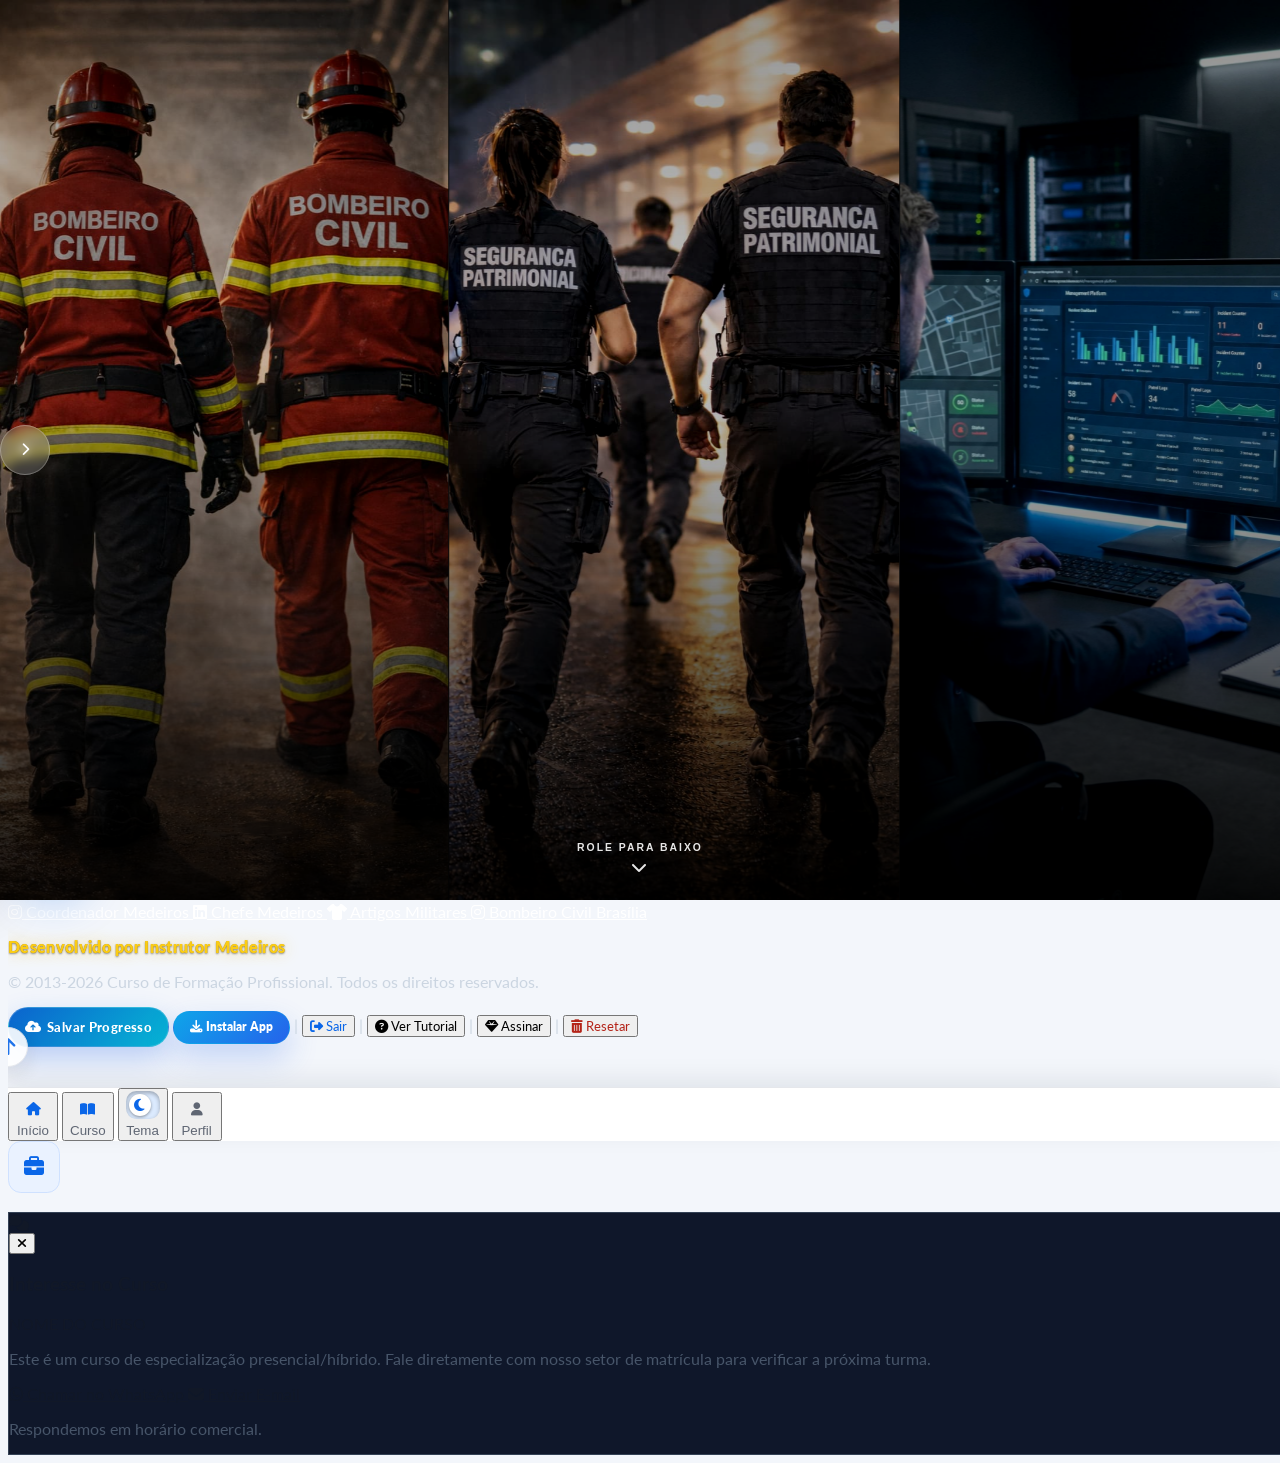
==== index.html @ 1674d727 "Melhorar erro de senha incorreta" ====
<!DOCTYPE html>
<html lang="pt-BR" class="">
<head>
    <meta charset="UTF-8">
    <meta name="viewport" content="width=device-width, initial-scale=1.0, viewport-fit=cover">
    <title>Curso de Formação | Bombeiro Civil e Brigadista</title>
    
    <link rel="manifest" href="./manifest.json">
    <meta name="theme-color" content="#0b1220">
    <meta name="apple-mobile-web-app-capable" content="yes">
    <meta name="apple-mobile-web-app-status-bar-style" content="black">
    
    <link rel="apple-touch-icon" href="https://raw.githubusercontent.com/instrutormedeiros/ProjetoBravoCharlie/refs/heads/main/assets/img/LOGO_QUADRADA.png">
    <link rel="shortcut icon" href="https://raw.githubusercontent.com/instrutormedeiros/ProjetoBravoCharlie/refs/heads/main/assets/img/LOGO_QUADRADA.png" type="image/png">
    
    <script src="https://cdn.tailwindcss.com"></script>
    <script>
      tailwind.config = { 
        darkMode: 'class',
        theme: {
            extend: {
                colors: {
                    darkCard: '#111827', 
                    brandOrange: '#ea580c', 
                    darkInput: '#1f2937'
                }
            }
        }
      }
    </script>

    <link rel="stylesheet" href="style.css?v=221">
    
    <script src="https://cdn.jsdelivr.net/npm/canvas-confetti@1.9.3/dist/confetti.browser.min.js"></script>
    <link rel="stylesheet" href="https://cdnjs.cloudflare.com/ajax/libs/font-awesome/6.4.0/css/all.min.css">
    <link href="https://fonts.googleapis.com/css2?family=Black+Ops+One&family=Lora:wght@600;700&family=Lato:wght@400;700&family=Comic+Neue:wght@400;700&display=swap" rel="stylesheet">

    <script src="https://www.gstatic.com/firebasejs/8.10.1/firebase-app.js"></script>
<script src="https://www.gstatic.com/firebasejs/8.10.1/firebase-auth.js"></script>
<script src="https://www.gstatic.com/firebasejs/8.10.1/firebase-firestore.js"></script>
<script src="https://www.gstatic.com/firebasejs/8.10.1/firebase-storage.js"></script>
    <link rel="stylesheet" href="https://cdn.jsdelivr.net/npm/driver.js@1.0.1/dist/driver.css"/>
    <script src="https://cdn.jsdelivr.net/npm/driver.js@1.0.1/dist/driver.js.iife.js"></script>
</head>
    
<body class="antialiased">

<div id="intro-carousel-wrapper">
    
    <div class="intro-vignette"></div>

    <div class="intro-scroll-indicator">
        <span>Role para baixo</span>
        <i class="fas fa-chevron-down"></i>
    </div>

    <button id="intro-btn-prev" class="intro-nav-arrow left-6 md:left-10 intro-arrow-left-anim">
        <i class="fas fa-chevron-left text-xl"></i>
    </button>
    <button id="intro-btn-next" class="intro-nav-arrow right-6 md:right-10 intro-arrow-right-anim">
        <i class="fas fa-chevron-right text-xl"></i>
    </button>

    <div class="h-full w-full">
        <div id="intro-carousel-track">
            
            <div class="intro-epic-panel w-[100vw] md:w-[33.333vw] group" onclick="dismissIntro()">
                <div class="intro-bg-image-zoom" style="background-image: url('assets/img/BC.jpg');"></div>
                <div class="absolute inset-0 bg-gradient-to-t from-black via-black/20 to-transparent opacity-90 group-hover:opacity-80 transition-opacity duration-500"></div>
                <div class="absolute bottom-0 left-0 p-8 md:p-12 w-full z-30 intro-panel-content">
                    <div class="w-12 h-1 bg-red-600 mb-6 shadow-[0_0_15px_rgba(220,38,38,0.6)]"></div>
                    <div class="flex items-center gap-3 mb-3">
                        <i class="fas fa-fire-extinguisher text-2xl text-red-500"></i>
                        <span class="text-xs font-mono text-red-500 uppercase tracking-widest border border-red-500/30 px-2 py-1 rounded bg-red-500/10 backdrop-blur-sm">Formação Técnica</span>
                    </div>
                    <h2 class="text-4xl md:text-5xl font-black text-white uppercase tracking-tighter leading-[0.9] mb-4 drop-shadow-lg">
                        Bombeiro<br><span class="text-transparent bg-clip-text bg-gradient-to-r from-red-500 to-orange-500">Civil</span>
                    </h2>
                    <p class="text-gray-100 text-sm font-bold max-w-md leading-relaxed border-l-4 border-red-600 pl-4 drop-shadow-md">
                        Prevenção e combate a incêndio, resgate técnico e primeiros socorros. A elite da segurança.
                    </p>
                </div>
            </div>

            <div class="intro-epic-panel w-[100vw] md:w-[33.333vw] group" onclick="dismissIntro()">
                <div class="intro-bg-image-zoom" style="background-image: url('assets/img/SP.jpg');"></div>
                <div class="absolute inset-0 bg-gradient-to-t from-black via-black/20 to-transparent opacity-90 group-hover:opacity-80 transition-opacity duration-500"></div>
                <div class="absolute bottom-0 left-0 p-8 md:p-12 w-full z-30 intro-panel-content">
                    <div class="w-12 h-1 bg-blue-600 mb-6 shadow-[0_0_15px_rgba(37,99,235,0.6)]"></div>
                    <div class="flex items-center gap-3 mb-3">
                        <i class="fas fa-shield-alt text-2xl text-blue-500"></i>
                        <span class="text-xs font-mono text-blue-500 uppercase tracking-widest border border-blue-500/30 px-2 py-1 rounded bg-blue-500/10 backdrop-blur-sm">Tático Operacional</span>
                    </div>
                    <h2 class="text-4xl md:text-5xl font-black text-white uppercase tracking-tighter leading-[0.9] mb-4 drop-shadow-lg">
                        Segurança<br><span class="text-transparent bg-clip-text bg-gradient-to-r from-blue-500 to-cyan-500">Privada</span>
                    </h2>
                    <p class="text-gray-100 text-sm font-bold max-w-md leading-relaxed border-l-4 border-blue-600 pl-4 drop-shadow-md">
                        Estratégias de vigilância, controle de acesso e proteção de ativos de alto valor.
                    </p>
                </div>
            </div>

            <div class="intro-epic-panel w-[100vw] md:w-[33.333vw] group" onclick="dismissIntro()">
                <div class="intro-bg-image-zoom" style="background-image: url('assets/img/GE.jpg');"></div>
                <div class="absolute inset-0 bg-gradient-to-t from-black via-black/20 to-transparent opacity-90 group-hover:opacity-80 transition-opacity duration-500"></div>
                <div class="absolute bottom-0 left-0 p-8 md:p-12 w-full z-30 intro-panel-content">
                    <div class="w-12 h-1 bg-purple-600 mb-6 shadow-[0_0_15px_rgba(147,51,234,0.6)]"></div>
                    <div class="flex items-center gap-3 mb-3">
                        <i class="fas fa-chart-line text-2xl text-purple-500"></i>
                        <span class="text-xs font-mono text-purple-500 uppercase tracking-widest border border-purple-500/30 px-2 py-1 rounded bg-purple-500/10 backdrop-blur-sm">Administrativo</span>
                    </div>
                    <h2 class="text-4xl md:text-5xl font-black text-white uppercase tracking-tighter leading-[0.9] mb-4 drop-shadow-lg">
                        Gestão<br><span class="text-transparent bg-clip-text bg-gradient-to-r from-purple-500 to-fuchsia-500">& Liderança</span>
                    </h2>
                    <p class="text-gray-100 text-sm font-bold max-w-md leading-relaxed border-l-4 border-purple-600 pl-4 drop-shadow-md">
                        Painel de controle para líderes de equipe. Monitore métricas e desempenho em tempo real.
                    </p>
                </div>
            </div>

            <div class="intro-epic-panel w-[100vw] md:w-[33.333vw] group" onclick="dismissIntro()">
                <div class="intro-bg-image-zoom" style="background-image: url('assets/img/INS8.png');"></div>
                <div class="absolute inset-0 bg-gradient-to-t from-black via-black/20 to-transparent opacity-90 group-hover:opacity-80 transition-opacity duration-500"></div>
                <div class="absolute bottom-0 left-0 p-8 md:p-12 w-full z-30 intro-panel-content">
                    <div class="w-12 h-1 bg-emerald-500 mb-6 shadow-[0_0_15px_rgba(16,185,129,0.6)]"></div>
                    <div class="flex items-center gap-3 mb-3">
                        <i class="fas fa-chalkboard-user text-2xl text-emerald-500"></i>
                        <span class="text-xs font-mono text-emerald-500 uppercase tracking-widest border border-emerald-500/30 px-2 py-1 rounded bg-emerald-500/10 backdrop-blur-sm">Docência</span>
                    </div>
                    <h2 class="text-4xl md:text-5xl font-black text-white uppercase tracking-tighter leading-[0.9] mb-4 drop-shadow-lg">
                        Instrutor<br><span class="text-transparent bg-clip-text bg-gradient-to-r from-emerald-400 to-green-600">de Cursos</span>
                    </h2>
                    <p class="text-gray-100 text-sm font-bold max-w-md leading-relaxed border-l-4 border-emerald-600 pl-4 drop-shadow-md">
                        Metodologia de ensino, oratória e técnicas avançadas para formar profissionais de elite.
                    </p>
                </div>
            </div>

        </div>
    </div>

    <script>
        function showIntro() {
            const wrapper = document.getElementById('intro-carousel-wrapper');
            if (wrapper) wrapper.classList.remove('slide-out');
        }

        function dismissIntro() {
            const wrapper = document.getElementById('intro-carousel-wrapper');
            if (wrapper && !wrapper.classList.contains('slide-out')) {
                wrapper.classList.add('slide-out');
            }
        }

        document.addEventListener('DOMContentLoaded', () => {
            const wrapper = document.getElementById('intro-carousel-wrapper');
            const track = document.getElementById('intro-carousel-track');
            const prevBtn = document.getElementById('intro-btn-prev');
            const nextBtn = document.getElementById('intro-btn-next');
            const mainScroller = document.getElementById('landing-hero') || window;
            
            if (!track || !wrapper) return;

            let startX = 0;
            let startY = 0;
            let mouseY = 500;

            window.addEventListener('mousemove', (e) => { mouseY = e.clientY; }, { passive: true });

            // DESKTOP: Wheel
            window.addEventListener('wheel', (e) => {
                const isHidden = wrapper.classList.contains('slide-out');
                if (!isHidden && e.deltaY > 0) dismissIntro();
                else if (isHidden) {
                    const currentScroll = mainScroller === window ? window.scrollY : mainScroller.scrollTop;
                    if (currentScroll <= 0 && e.deltaY < -20 && mouseY <= 50) showIntro();
                }
            }, { passive: true });

            // MOBILE: Touch
            wrapper.addEventListener('touchstart', (e) => {
                startX = e.touches[0].clientX;
                startY = e.touches[0].clientY;
            }, { passive: true });

            wrapper.addEventListener('touchmove', (e) => {
                if(wrapper.classList.contains('slide-out')) return;
                
                const currentX = e.touches[0].clientX;
                const currentY = e.touches[0].clientY;
                const diffX = startX - currentX;
                const diffY = startY - currentY;
                
                // Rolar pra baixo (Sair)
                if (diffY > 30 && Math.abs(diffX) < Math.abs(diffY)) {
                    dismissIntro();
                }
            }, { passive: true });

            wrapper.addEventListener('click', (e) => {
                if (e.target.closest('#intro-btn-prev, #intro-btn-next')) return;
                dismissIntro();
            });

            wrapper.addEventListener('touchend', (e) => {
                if(wrapper.classList.contains('slide-out')) return;
                const endX = e.changedTouches[0].clientX;
                const endY = e.changedTouches[0].clientY;
                const diffX = startX - endX;
                const diffY = startY - endY;
                
                // Swipe Lateral
                if (Math.abs(diffX) > Math.abs(diffY) && Math.abs(diffX) > 30) {
                    if (diffX > 0) moveCarousel('next'); 
                    else moveCarousel('prev'); 
                }
            }, { passive: true });
            
            // Voltar Capa (Mobile)
            const scrollTarget = document.getElementById('landing-hero') || document;
            let scrollStartY = 0;
            scrollTarget.addEventListener('touchstart', (e) => { scrollStartY = e.touches[0].clientY; }, { passive: true });
            scrollTarget.addEventListener('touchmove', (e) => {
                 if (!wrapper.classList.contains('slide-out')) return;
                 const currentScroll = mainScroller === window ? window.scrollY : mainScroller.scrollTop;
                 const currentY = e.touches[0].clientY;
                 if (currentScroll <= 0 && (currentY - scrollStartY > 150)) showIntro();
            }, { passive: true });

            // --- LOOP ---
            const originalItems = Array.from(track.children);
            [...originalItems, ...originalItems].forEach(item => {
                const clone = item.cloneNode(true);
                clone.onclick = dismissIntro; 
                track.appendChild(clone);
            });

            let currentX = 0;
            // VELOCIDADE AUTOMÁTICA DOBRADA (Era 0.3, agora 0.6)
            let speed = 0.6; 
            let isAnimating = true; 
            let itemWidth = 0;
            let totalOriginalWidth = 0;

            function calculateDimensions() {
                const firstItem = track.children[0];
                if(firstItem) {
                    itemWidth = firstItem.offsetWidth;
                    totalOriginalWidth = itemWidth * originalItems.length;
                }
            }
            window.addEventListener('resize', calculateDimensions);
            setTimeout(calculateDimensions, 100);

            function animate() {
                if (isAnimating && totalOriginalWidth > 0 && !wrapper.classList.contains('slide-out')) {
                    currentX -= speed;
                    if (Math.abs(currentX) >= totalOriginalWidth) currentX = 0;
                    track.style.transform = `translate3d(${currentX}px, 0, 0)`;
                }
                requestAnimationFrame(animate);
            }
            requestAnimationFrame(animate);

            function moveCarousel(direction) {
                isAnimating = false;
                const targetMove = direction === 'next' ? -itemWidth : itemWidth;
                const startX = currentX;
                // DURAÇÃO DO SWIPE REDUZIDA (Era 400ms, agora 250ms)
                const duration = 250; 
                const startTime = performance.now();

                function step(currentTime) {
                    const elapsed = currentTime - startTime;
                    const progress = Math.min(elapsed / duration, 1);
                    const ease = 1 - Math.pow(1 - progress, 4);
                    let newX = startX + (targetMove * ease);
                    
                    if (Math.abs(newX) >= totalOriginalWidth) {
                         if (direction === 'next') newX += totalOriginalWidth; 
                         else newX -= totalOriginalWidth;
                    } else if (newX > 0) newX -= totalOriginalWidth;

                    currentX = newX;
                    track.style.transform = `translate3d(${currentX}px, 0, 0)`;

                    if (progress < 1) requestAnimationFrame(step);
                    else isAnimating = true;
                }
                requestAnimationFrame(step);
            }

            if(nextBtn) nextBtn.addEventListener('click', (e) => { e.stopPropagation(); moveCarousel('next'); });
            if(prevBtn) prevBtn.addEventListener('click', (e) => { e.stopPropagation(); moveCarousel('prev'); });
        });
    </script>
</div>
    
<div id="landing-hero" class="fixed inset-0 z-[10000] bg-[#050a14] overflow-y-auto custom-scrollbar transition-all duration-1000 ease-in-out font-sans">
    
    <nav class="fixed top-0 left-0 w-full z-50 py-3 px-4 md:py-4 md:px-12 flex justify-between items-center bg-gradient-to-b from-black/90 to-transparent backdrop-blur-sm">
        <div class="flex items-center gap-3 md:gap-4">
            <div class="leading-none">
                <span class="block font-serif font-black italic text-xl md:text-2xl tracking-tight">
                    <span class="text-white">FOCO.</span><span class="text-orange-600">AÇÃO.</span>
                </span>
                <span class="block font-serif font-black italic text-xl md:text-2xl tracking-tight text-white mt-1">
                    RESULTADO.
                </span>
            </div>
        </div>
        
        <div class="flex items-center gap-3">
            <button onclick="startManagerLogin()" class="hidden md:flex items-center gap-2 text-gray-300 hover:text-white text-xs font-bold uppercase tracking-widest transition-colors mr-2">
                <i class="fas fa-building text-orange-500"></i> Sou Gestor
            </button>

            <button onclick="enterSystem()" class="group flex items-center gap-2 bg-white/5 hover:bg-orange-600 text-white px-4 py-2 md:px-6 md:py-2 rounded border border-white/10 hover:border-orange-500 transition-all duration-300 backdrop-blur-md">
                <span class="text-[10px] md:text-xs font-bold uppercase tracking-widest">Área do Aluno</span>
                <i class="fas fa-lock text-[10px] md:text-xs text-orange-500 group-hover:text-white transition-colors"></i>
            </button>
        </div>
    </nav>

    <section class="relative min-h-screen flex flex-col items-center justify-center text-center px-4 overflow-hidden pt-20">
        <div class="absolute inset-0 bg-[url('assets/img/01.webp')] bg-cover bg-center md:bg-fixed grayscale-[30%] contrast-125 brightness-[0.4]"></div>
        <div class="absolute inset-0 bg-gradient-to-t from-[#050a14] via-transparent to-black/60"></div>

        <div class="relative z-10 max-w-7xl mx-auto flex flex-col items-center">
            <div class="reveal-on-scroll opacity-0 translate-y-10 transition-all duration-1000 mb-6">
                <span class="inline-block py-1 px-4 rounded border border-orange-500/50 bg-orange-500/10 text-orange-400 text-xs md:text-sm font-bold tracking-[0.4em] uppercase backdrop-blur-md shadow-[0_0_20px_rgba(234,88,12,0.3)]">
                    PROJETO
                </span>
            </div>

            <div class="reveal-on-scroll opacity-0 scale-95 transition-all duration-1000 delay-200 overflow-visible">
                <h1 class="text-5xl sm:text-7xl md:text-9xl font-black text-white mb-6 tracking-tighter uppercase italic leading-[0.9]" style="text-shadow: 0 10px 40px rgba(0,0,0,0.9);">
                    BRAVO <br class="md:hidden">
                    <span class="inline-block text-transparent bg-clip-text bg-gradient-to-t from-orange-600 to-orange-400 pr-6 md:pr-8">CHARLIE</span>
                </h1>
            </div>

            <div class="reveal-on-scroll opacity-0 translate-y-10 transition-all duration-1000 delay-400 w-full px-2">
                <p class="text-lg sm:text-xl md:text-2xl text-gray-300 font-light max-w-3xl mx-auto leading-relaxed drop-shadow-md border-l-4 border-orange-600 pl-6 text-left md:text-center md:border-l-0 md:border-b-4 md:pb-4 md:pl-0">
                    "A dor é temporária. O orgulho de pertencer à elite é para sempre."
                </p>
            </div>
            
            <button onclick="scrollToNextSection()" class="mt-16 md:mt-24 animate-bounce p-4 group">
                <div class="w-10 h-14 border-2 border-white/20 rounded-full flex justify-center pt-2 group-hover:border-orange-500 transition-colors">
                    <div class="w-1 h-3 bg-white/50 rounded-full animate-scroll-down group-hover:bg-orange-500"></div>
                </div>
            </button>
        </div>
    </section>

    <section id="features-section" class="bg-[#050a14] py-20 px-4 relative">

<div class="text-center mb-16 reveal-on-scroll opacity-0 translate-y-10 transition-all duration-1000">
                <span class="text-orange-500 font-bold tracking-[0.2em] text-xs uppercase mb-3 block">
                    Metodologia Exclusiva
                </span>
                <h2 class="text-3xl md:text-5xl font-black text-white uppercase italic leading-tight">
                    Os 3 Pilares da <span class="text-transparent bg-clip-text bg-gradient-to-r from-orange-500 to-red-600">Alta Performance</span>
                </h2>
                <div class="w-24 h-1.5 bg-gradient-to-r from-orange-600 to-transparent mx-auto mt-6 rounded-full"></div>
                <p class="text-gray-400 mt-4 max-w-2xl mx-auto text-sm md:text-base">
                    Não formamos apenas alunos. Desenvolvemos especialistas prontos para atuar, liderar e salvar vidas.
                </p>
            </div>
        
        <div class="max-w-7xl mx-auto">
            <div class="grid grid-cols-1 md:grid-cols-3 gap-6">
                <div class="group relative h-[400px] rounded-xl overflow-hidden border border-white/10 hover:border-orange-500/50 transition-all duration-500 reveal-on-scroll opacity-0 translate-y-10">
                    <div class="absolute inset-0 bg-[url('https://github.com/instrutormedeiros/ProjetoBC/blob/main/assets/img/2.webp?raw=true')] bg-cover bg-center transition-transform duration-700 group-hover:scale-110 grayscale group-hover:grayscale-0"></div>
                    <div class="absolute inset-0 bg-gradient-to-t from-black via-black/50 to-transparent opacity-90 group-hover:opacity-80 transition-opacity"></div>
                    <div class="absolute bottom-0 left-0 p-8 w-full">
                        <div class="w-12 h-12 bg-orange-600 flex items-center justify-center rounded mb-4 text-white text-xl font-bold shadow-lg">01</div>
                        <h3 class="text-2xl font-bold text-white mb-2 uppercase italic">Técnica</h3>
                        <p class="text-gray-400 text-sm">Domínio absoluto dos equipamentos e protocolos.</p>
                    </div>
                </div>

                <div class="group relative h-[400px] rounded-xl overflow-hidden border border-white/10 hover:border-orange-500/50 transition-all duration-500 reveal-on-scroll opacity-0 translate-y-10 delay-200">
                    <div class="absolute inset-0 bg-[url('https://github.com/instrutormedeiros/ProjetoBC/blob/main/assets/img/3.webp?raw=true')] bg-cover bg-center transition-transform duration-700 group-hover:scale-110 grayscale group-hover:grayscale-0"></div>
                    <div class="absolute inset-0 bg-gradient-to-t from-black via-black/50 to-transparent opacity-90 group-hover:opacity-80 transition-opacity"></div>
                    <div class="absolute bottom-0 left-0 p-8 w-full">
                        <div class="w-12 h-12 bg-blue-600 flex items-center justify-center rounded mb-4 text-white text-xl font-bold shadow-lg">02</div>
                        <h3 class="text-2xl font-bold text-white mb-2 uppercase italic">Prontidão</h3>
                        <p class="text-gray-400 text-sm">Reação imediata e eficiente sob pressão.</p>
                    </div>
                </div>

                <div class="group relative h-[400px] rounded-xl overflow-hidden border border-white/10 hover:border-orange-500/50 transition-all duration-500 reveal-on-scroll opacity-0 translate-y-10 delay-300">
                    <div class="absolute inset-0 bg-[url('https://github.com/instrutormedeiros/ProjetoBC/blob/main/assets/img/4.webp?raw=true')] bg-cover bg-center transition-transform duration-700 group-hover:scale-110 grayscale group-hover:grayscale-0"></div>
                    <div class="absolute inset-0 bg-gradient-to-t from-black via-black/50 to-transparent opacity-90 group-hover:opacity-80 transition-opacity"></div>
                    <div class="absolute bottom-0 left-0 p-8 w-full">
                        <div class="w-12 h-12 bg-white text-black flex items-center justify-center rounded mb-4 text-xl font-bold shadow-lg">03</div>
                        <h3 class="text-2xl font-bold text-white mb-2 uppercase italic">Liderança</h3>
                        <p class="text-gray-400 text-sm">Gerencie o caos e traga sua equipe em segurança.</p>
                    </div>
                </div>
            </div>
        </div>
    </section>

   <section class="bg-[#050a14] py-16 px-4 border-t border-white/5 relative overflow-hidden">
        <div class="absolute right-0 top-1/2 -translate-y-1/2 w-[300px] h-[300px] bg-blue-600/10 rounded-full blur-[100px] pointer-events-none"></div>

        <div class="max-w-7xl mx-auto">
            <div class="flex justify-between items-end mb-8 px-2 reveal-on-scroll opacity-0 translate-y-10 transition-all duration-1000">
                <div>
                    <span class="text-orange-500 font-bold tracking-widest text-xs uppercase mb-2 block">Continue Evoluindo</span>
                    <h2 class="text-2xl md:text-4xl font-black text-white uppercase italic">
                        Especializações <span class="text-transparent bg-clip-text bg-gradient-to-r from-blue-500 to-cyan-500">Táticas</span>
                    </h2>
                </div>
                <div class="hidden md:flex gap-2">
                    <button id="scroll-left-btn" class="w-10 h-10 rounded-full border border-gray-700 text-gray-400 hover:text-white hover:border-orange-500 hover:bg-gray-800 transition-all flex items-center justify-center active:scale-95">
                        <i class="fas fa-arrow-left"></i>
                    </button>
                    <button id="scroll-right-btn" class="w-10 h-10 rounded-full border border-gray-500 text-white animate-pulse hover:animate-none hover:bg-orange-600 hover:border-orange-600 transition-all flex items-center justify-center active:scale-95">
                        <i class="fas fa-arrow-right"></i>
                    </button>
                </div>
            </div>

            <div id="extra-courses-scroll" class="flex overflow-x-auto pb-8 gap-6 snap-x snap-mandatory custom-scrollbar reveal-on-scroll opacity-0 translate-x-10 transition-all duration-1000 delay-200 cursor-grab active:cursor-grabbing select-none" style="scrollbar-width: thin; scrollbar-color: #ea580c #111827;">

                <div class="min-w-[280px] md:min-w-[320px] bg-gray-900 border border-gray-800 rounded-xl overflow-hidden snap-center group hover:border-green-600/50 transition-all duration-300 hover:-translate-y-2">
                    <div class="h-40 bg-[url('assets/img/NR05.jpg')] bg-cover bg-center relative">
                        <div class="absolute inset-0 bg-black/40 group-hover:bg-black/20 transition-all"></div>
                        <span class="absolute top-3 right-3 bg-green-700 text-white text-[10px] font-bold px-2 py-1 rounded uppercase">CIPA</span>
                    </div>
                    <div class="p-5">
                        <h3 class="text-xl font-bold text-white mb-2 group-hover:text-green-500 transition-colors">NR-05 CIPA</h3>
                        <p class="text-gray-400 text-xs leading-relaxed mb-4">
                            Comissão Interna de Prevenção de Acidentes. Formação de cipeiros e mapa de risco.
                        </p>
                        <button onclick="openContactModal('Curso NR-05 CIPA')" class="text-xs font-bold text-green-400 uppercase tracking-wider hover:text-white flex items-center gap-2">
                            Consultar Vagas <i class="fas fa-arrow-right text-[10px]"></i>
                        </button>
                    </div>
                </div>

                <div class="min-w-[280px] md:min-w-[320px] bg-gray-900 border border-gray-800 rounded-xl overflow-hidden snap-center group hover:border-blue-500/50 transition-all duration-300 hover:-translate-y-2">
                    <div class="h-40 bg-[url('assets/img/NR06.jpg')] bg-cover bg-center relative">
                        <div class="absolute inset-0 bg-black/40 group-hover:bg-black/20 transition-all"></div>
                        <span class="absolute top-3 right-3 bg-blue-600 text-white text-[10px] font-bold px-2 py-1 rounded uppercase">Normativa</span>
                    </div>
                    <div class="p-5">
                        <h3 class="text-xl font-bold text-white mb-2 group-hover:text-blue-500 transition-colors">NR-06 EPIs</h3>
                        <p class="text-gray-400 text-xs leading-relaxed mb-4">
                            Uso correto, guarda e conservação de Equipamentos de Proteção Individual.
                        </p>
                        <button onclick="openContactModal('Curso NR-06 EPI')" class="text-xs font-bold text-blue-400 uppercase tracking-wider hover:text-white flex items-center gap-2">
                            Consultar Vagas <i class="fas fa-arrow-right text-[10px]"></i>
                        </button>
                    </div>
                </div>

                <div class="min-w-[280px] md:min-w-[320px] bg-gray-900 border border-gray-800 rounded-xl overflow-hidden snap-center group hover:border-yellow-600/50 transition-all duration-300 hover:-translate-y-2">
                    <div class="h-40 bg-[url('assets/img/NR10.jpg')] bg-cover bg-center relative">
                        <div class="absolute inset-0 bg-black/40 group-hover:bg-black/20 transition-all"></div>
                        <span class="absolute top-3 right-3 bg-yellow-700 text-white text-[10px] font-bold px-2 py-1 rounded uppercase">Elétrica</span>
                    </div>
                    <div class="p-5">
                        <h3 class="text-xl font-bold text-white mb-2 group-hover:text-yellow-600 transition-colors">NR-10 Segurança Elétrica</h3>
                        <p class="text-gray-400 text-xs leading-relaxed mb-4">
                            Segurança em instalações e serviços com eletricidade. Certificação obrigatória.
                        </p>
                        <button onclick="openContactModal('Curso NR-10')" class="text-xs font-bold text-yellow-500 uppercase tracking-wider hover:text-white flex items-center gap-2">
                            Consultar Vagas <i class="fas fa-arrow-right text-[10px]"></i>
                        </button>
                    </div>
                </div>

                <div class="min-w-[280px] md:min-w-[320px] bg-gray-900 border border-gray-800 rounded-xl overflow-hidden snap-center group hover:border-orange-400/50 transition-all duration-300 hover:-translate-y-2">
                    <div class="h-40 bg-[url('assets/img/NR12.jpg')] bg-cover bg-center relative">
                        <div class="absolute inset-0 bg-black/40 group-hover:bg-black/20 transition-all"></div>
                        <span class="absolute top-3 right-3 bg-orange-500 text-white text-[10px] font-bold px-2 py-1 rounded uppercase">Máquinas</span>
                    </div>
                    <div class="p-5">
                        <h3 class="text-xl font-bold text-white mb-2 group-hover:text-orange-400 transition-colors">NR-12 Máquinas</h3>
                        <p class="text-gray-400 text-xs leading-relaxed mb-4">
                            Dispositivos de proteção, parada de emergência e operação segura de maquinário.
                        </p>
                        <button onclick="openContactModal('Curso NR-12')" class="text-xs font-bold text-orange-400 uppercase tracking-wider hover:text-white flex items-center gap-2">
                            Consultar Vagas <i class="fas fa-arrow-right text-[10px]"></i>
                        </button>
                    </div>
                </div>

                <div class="min-w-[280px] md:min-w-[320px] bg-gray-900 border border-gray-800 rounded-xl overflow-hidden snap-center group hover:border-red-600/50 transition-all duration-300 hover:-translate-y-2">
                    <div class="h-40 bg-[url('assets/img/NR16.jpg')] bg-cover bg-center relative">
                        <div class="absolute inset-0 bg-black/40 group-hover:bg-black/20 transition-all"></div>
                        <span class="absolute top-3 right-3 bg-red-700 text-white text-[10px] font-bold px-2 py-1 rounded uppercase">Perigo</span>
                    </div>
                    <div class="p-5">
                        <h3 class="text-xl font-bold text-white mb-2 group-hover:text-red-600 transition-colors">NR-16 Periculosidade</h3>
                        <p class="text-gray-400 text-xs leading-relaxed mb-4">
                            Normas para operações perigosas, explosivos e adicional de periculosidade.
                        </p>
                        <button onclick="openContactModal('Curso NR-16')" class="text-xs font-bold text-red-500 uppercase tracking-wider hover:text-white flex items-center gap-2">
                            Consultar Vagas <i class="fas fa-arrow-right text-[10px]"></i>
                        </button>
                    </div>
                </div>

                <div class="min-w-[280px] md:min-w-[320px] bg-gray-900 border border-gray-800 rounded-xl overflow-hidden snap-center group hover:border-indigo-400/50 transition-all duration-300 hover:-translate-y-2">
                    <div class="h-40 bg-[url('assets/img/NR17.jpg')] bg-cover bg-center relative">
                        <div class="absolute inset-0 bg-black/40 group-hover:bg-black/20 transition-all"></div>
                        <span class="absolute top-3 right-3 bg-indigo-500 text-white text-[10px] font-bold px-2 py-1 rounded uppercase">Postura</span>
                    </div>
                    <div class="p-5">
                        <h3 class="text-xl font-bold text-white mb-2 group-hover:text-indigo-400 transition-colors">NR-17 Ergonomia</h3>
                        <p class="text-gray-400 text-xs leading-relaxed mb-4">
                            Conforto, adaptação do mobiliário e prevenção de doenças ocupacionais (LER/DORT).
                        </p>
                        <button onclick="openContactModal('Curso NR-17 Ergonomia')" class="text-xs font-bold text-indigo-400 uppercase tracking-wider hover:text-white flex items-center gap-2">
                            Consultar Vagas <i class="fas fa-arrow-right text-[10px]"></i>
                        </button>
                    </div>
                </div>

                <div class="min-w-[280px] md:min-w-[320px] bg-gray-900 border border-gray-800 rounded-xl overflow-hidden snap-center group hover:border-orange-700/50 transition-all duration-300 hover:-translate-y-2">
                    <div class="h-40 bg-[url('assets/img/nr20.jpg')] bg-cover bg-center relative">
                        <div class="absolute inset-0 bg-black/40 group-hover:bg-black/20 transition-all"></div>
                        <span class="absolute top-3 right-3 bg-orange-700 text-white text-[10px] font-bold px-2 py-1 rounded uppercase">Fogo</span>
                    </div>
                    <div class="p-5">
                        <h3 class="text-xl font-bold text-white mb-2 group-hover:text-orange-600 transition-colors">NR-20 Inflamáveis</h3>
                        <p class="text-gray-400 text-xs leading-relaxed mb-4">
                            Segurança e saúde no trabalho com inflamáveis e combustíveis (postos e refinarias).
                        </p>
                        <button onclick="openContactModal('Curso NR-20')" class="text-xs font-bold text-orange-500 uppercase tracking-wider hover:text-white flex items-center gap-2">
                            Consultar Vagas <i class="fas fa-arrow-right text-[10px]"></i>
                        </button>
                    </div>
                </div>
                
<div class="min-w-[280px] md:min-w-[320px] bg-gray-900 border border-gray-800 rounded-xl overflow-hidden snap-center group hover:border-emerald-700/50 transition-all duration-300 hover:-translate-y-2">
        <div class="h-40 bg-[url('assets/img/NR31.jpg')] bg-cover bg-center relative">
            <div class="absolute inset-0 bg-black/40 group-hover:bg-black/20 transition-all"></div>
            <span class="absolute top-3 right-3 bg-emerald-800 text-white text-[10px] font-bold px-2 py-1 rounded uppercase">Rural</span>
        </div>
        <div class="p-5">
            <h3 class="text-xl font-bold text-white mb-2 group-hover:text-emerald-600 transition-colors">NR-31 Animais Peçonhentos</h3>
            <p class="text-gray-400 text-xs leading-relaxed mb-4">
                Identificação, prevenção e primeiros socorros em acidentes com cobras, aranhas e escorpiões.
            </p>
            <button onclick="openContactModal('Curso NR-31 Animais Peçonhentos')" class="text-xs font-bold text-emerald-500 uppercase tracking-wider hover:text-white flex items-center gap-2">
                Consultar Vagas <i class="fas fa-arrow-right text-[10px]"></i>
            </button>
        </div>
    </div>
                
                <div class="min-w-[280px] md:min-w-[320px] bg-gray-900 border border-gray-800 rounded-xl overflow-hidden snap-center group hover:border-teal-500/50 transition-all duration-300 hover:-translate-y-2">
                    <div class="h-40 bg-[url('assets/img/NR32.jpg')] bg-cover bg-center relative">
                        <div class="absolute inset-0 bg-black/40 group-hover:bg-black/20 transition-all"></div>
                        <span class="absolute top-3 right-3 bg-teal-600 text-white text-[10px] font-bold px-2 py-1 rounded uppercase">Hospitalar</span>
                    </div>
                    <div class="p-5">
                        <h3 class="text-xl font-bold text-white mb-2 group-hover:text-teal-500 transition-colors">NR-32 Saúde</h3>
                        <p class="text-gray-400 text-xs leading-relaxed mb-4">
                            Biossegurança, riscos biológicos e proteção para trabalhadores da saúde.
                        </p>
                        <button onclick="openContactModal('Curso NR-32')" class="text-xs font-bold text-teal-400 uppercase tracking-wider hover:text-white flex items-center gap-2">
                            Consultar Vagas <i class="fas fa-arrow-right text-[10px]"></i>
                        </button>
                    </div>
                </div>

               <div class="min-w-[280px] md:min-w-[320px] bg-gray-900 border border-gray-800 rounded-xl overflow-hidden snap-center group hover:border-green-500/50 transition-all duration-300 hover:-translate-y-2">
    <div class="h-40 bg-[url('assets/img/CUIDADOR%20DE%20IDOSOS.jpg')] bg-cover bg-center relative">
        <div class="absolute inset-0 bg-black/40 group-hover:bg-black/20 transition-all"></div>
        <span class="absolute top-3 right-3 bg-green-600 text-white text-[10px] font-bold px-2 py-1 rounded uppercase">Cuidado</span>
    </div>
    <div class="p-5">
        <h3 class="text-xl font-bold text-white mb-2 group-hover:text-green-500 transition-colors">Cuidador de Idosos</h3>
        <p class="text-gray-400 text-xs leading-relaxed mb-4">
            Técnicas de assistência, primeiros socorros geriátricos e humanização no atendimento.
        </p>
        
        <a href="/cuidadordeidosos/" class="text-xs font-bold text-green-400 uppercase tracking-wider hover:text-white flex items-center gap-2 cursor-pointer">
            Acessar o curso <i class="fas fa-arrow-right text-[10px]"></i>
        </a>
        </div>
</div>

                <div class="min-w-[280px] md:min-w-[320px] bg-gray-900 border border-gray-800 rounded-xl overflow-hidden snap-center group hover:border-slate-500/50 transition-all duration-300 hover:-translate-y-2">
                    <div class="h-40 bg-[url('assets/img/AUXILIAR%20DE%20NECROPSIA.jpg')] bg-cover bg-center relative">
                        <div class="absolute inset-0 bg-black/40 group-hover:bg-black/20 transition-all"></div>
                        <span class="absolute top-3 right-3 bg-slate-600 text-white text-[10px] font-bold px-2 py-1 rounded uppercase">Forense</span>
                    </div>
                    <div class="p-5">
                        <h3 class="text-xl font-bold text-white mb-2 group-hover:text-slate-400 transition-colors">Auxiliar de Necropsia</h3>
                        <p class="text-gray-400 text-xs leading-relaxed mb-4">
                            Anatomia humana, técnicas de tanatopraxia e assistência ao médico legista.
                        </p>
                        <a href="/auxiliardenecropsia/" class="text-xs font-bold text-orange-400 uppercase tracking-wider hover:text-white flex items-center gap-2 cursor-pointer">
    Acessar o curso <i class="fas fa-arrow-right text-[10px]"></i>
</a>
                    </div>
                </div>

                <div class="min-w-[280px] md:min-w-[320px] bg-gray-900 border border-gray-800 rounded-xl overflow-hidden snap-center group hover:border-emerald-500/50 transition-all duration-300 hover:-translate-y-2">
                    <div class="h-40 bg-[url('assets/img/AUXILIAR%20VETERIN%C3%81RIO.jpg')] bg-cover bg-center relative">
                        <div class="absolute inset-0 bg-black/40 group-hover:bg-black/20 transition-all"></div>
                        <span class="absolute top-3 right-3 bg-emerald-600 text-white text-[10px] font-bold px-2 py-1 rounded uppercase">Vet</span>
                    </div>
                    <div class="p-5">
                        <h3 class="text-xl font-bold text-white mb-2 group-hover:text-emerald-500 transition-colors">Auxiliar Veterinário</h3>
                        <p class="text-gray-400 text-xs leading-relaxed mb-4">
                            Cuidados com pequenos animais, auxílio em cirurgias e rotina clínica.
                        </p>
                        <a href="/auxiliarveterinario/" class="text-xs font-bold text-red-400 uppercase tracking-wider hover:text-white flex items-center gap-2 cursor-pointer">
    Acessar o curso <i class="fas fa-arrow-right text-[10px]"></i>
</a>
                    </div>
                </div>

                <div class="min-w-[280px] md:min-w-[320px] bg-gray-900 border border-gray-800 rounded-xl overflow-hidden snap-center group hover:border-pink-500/50 transition-all duration-300 hover:-translate-y-2">
                    <div class="h-40 bg-[url('assets/img/ATENDENTE%20DE%20FARM%C3%81CIA.jpg')] bg-cover bg-center relative">
                        <div class="absolute inset-0 bg-black/40 group-hover:bg-black/20 transition-all"></div>
                        <span class="absolute top-3 right-3 bg-pink-600 text-white text-[10px] font-bold px-2 py-1 rounded uppercase">Farma</span>
                    </div>
                    <div class="p-5">
                        <h3 class="text-xl font-bold text-white mb-2 group-hover:text-pink-500 transition-colors">Atendente de Farmácia</h3>
                        <p class="text-gray-400 text-xs leading-relaxed mb-4">
                            Leitura de receitas, dispensação de medicamentos e atendimento ao cliente.
                        </p>
                        <a href="/atendentedefarmacia/" class="text-xs font-bold text-blue-400 uppercase tracking-wider hover:text-white flex items-center gap-2 cursor-pointer">
    Acessar o curso <i class="fas fa-arrow-right text-[10px]"></i>
</a>
                    </div>
                </div>

                <div class="min-w-[280px] md:min-w-[320px] bg-gray-900 border border-gray-800 rounded-xl overflow-hidden snap-center group hover:border-teal-500/50 transition-all duration-300 hover:-translate-y-2">
                    <div class="h-40 bg-[url('assets/img/AN%C3%81LISES%20CL%C3%8DNICAS.jpg')] bg-cover bg-center relative">
                        <div class="absolute inset-0 bg-black/40 group-hover:bg-black/20 transition-all"></div>
                        <span class="absolute top-3 right-3 bg-teal-600 text-white text-[10px] font-bold px-2 py-1 rounded uppercase">Lab</span>
                    </div>
                    <div class="p-5">
                        <h3 class="text-xl font-bold text-white mb-2 group-hover:text-teal-500 transition-colors">Análises Clínicas</h3>
                        <p class="text-gray-400 text-xs leading-relaxed mb-4">
                            Coleta de materiais biológicos, rotinas laboratoriais, microscopia e biossegurança.
                        </p>
                        <button onclick="openContactModal('Análises Clínicas')" class="text-xs font-bold text-teal-400 uppercase tracking-wider hover:text-white flex items-center gap-2">
                            Verificar Turmas <i class="fas fa-arrow-right text-[10px]"></i>
                        </button>
                    </div>
                </div>

                 <div class="min-w-[280px] md:min-w-[320px] bg-gray-900 border border-gray-800 rounded-xl overflow-hidden snap-center group hover:border-red-600/50 transition-all duration-300 hover:-translate-y-2">
                    <div class="h-40 bg-[url('assets/img/STOP%20THE%20BLEEDING.jpg')] bg-cover bg-center relative">
                        <div class="absolute inset-0 bg-black/40 group-hover:bg-black/20 transition-all"></div>
                        <span class="absolute top-3 right-3 bg-red-700 text-white text-[10px] font-bold px-2 py-1 rounded uppercase">Resgate</span>
                    </div>
                    <div class="p-5">
                        <h3 class="text-xl font-bold text-white mb-2 group-hover:text-red-600 transition-colors">Stop The Bleeding</h3>
                        <p class="text-gray-400 text-xs leading-relaxed mb-4">
                            Uso de torniquete, preenchimento de feridas e contenção de hemorragias massivas.
                        </p>
                        <button onclick="openContactModal('Curso Stop The Bleeding')" class="text-xs font-bold text-red-500 uppercase tracking-wider hover:text-white flex items-center gap-2">
                            Verificar Turmas <i class="fas fa-arrow-right text-[10px]"></i>
                        </button>
                    </div>
                </div>

                <div class="min-w-[280px] md:min-w-[320px] bg-gray-900 border border-gray-800 rounded-xl overflow-hidden snap-center group hover:border-purple-400/50 transition-all duration-300 hover:-translate-y-2">
                    <div class="h-40 bg-[url('assets/img/LEI%20LUCAS.jpg')] bg-cover bg-center relative">
                        <div class="absolute inset-0 bg-black/40 group-hover:bg-black/20 transition-all"></div>
                        <span class="absolute top-3 right-3 bg-purple-500 text-white text-[10px] font-bold px-2 py-1 rounded uppercase">Escolar</span>
                    </div>
                    <div class="p-5">
                        <h3 class="text-xl font-bold text-white mb-2 group-hover:text-purple-400 transition-colors">Lei Lucas (Escolas)</h3>
                        <p class="text-gray-400 text-xs leading-relaxed mb-4">
                            Capacitação obrigatória em primeiros socorros para professores e monitores.
                        </p>
                        <button onclick="openContactModal('Lei Lucas para Escolas')" class="text-xs font-bold text-purple-400 uppercase tracking-wider hover:text-white flex items-center gap-2">
                            Solicitar Orçamento <i class="fas fa-arrow-right text-[10px]"></i>
                        </button>
                    </div>
                </div>

                <div class="min-w-[280px] md:min-w-[320px] bg-gray-900 border border-gray-800 rounded-xl overflow-hidden snap-center group hover:border-yellow-500/50 transition-all duration-300 hover:-translate-y-2">
                    <div class="h-40 bg-[url('assets/img/ELETRICISTA.jpg')] bg-cover bg-center relative">
                        <div class="absolute inset-0 bg-black/40 group-hover:bg-black/20 transition-all"></div>
                        <span class="absolute top-3 right-3 bg-yellow-600 text-white text-[10px] font-bold px-2 py-1 rounded uppercase">Técnico</span>
                    </div>
                    <div class="p-5">
                        <h3 class="text-xl font-bold text-white mb-2 group-hover:text-yellow-500 transition-colors">Eletricista Predial</h3>
                        <p class="text-gray-400 text-xs leading-relaxed mb-4">
                            Instalação, manutenção elétrica residencial e industrial com foco total em segurança.
                        </p>
                        <button onclick="openContactModal('Curso de Eletricista')" class="text-xs font-bold text-yellow-400 uppercase tracking-wider hover:text-white flex items-center gap-2">
                            Verificar Turmas <i class="fas fa-arrow-right text-[10px]"></i>
                        </button>
                    </div>
                </div>

                <div class="min-w-[280px] md:min-w-[320px] bg-gray-900 border border-gray-800 rounded-xl overflow-hidden snap-center group hover:border-gray-500/50 transition-all duration-300 hover:-translate-y-2">
                    <div class="h-40 bg-[url('assets/img/BARBEIRO%20PROFISSIONAL.jpg')] bg-cover bg-center relative">
                        <div class="absolute inset-0 bg-black/40 group-hover:bg-black/20 transition-all"></div>
                        <span class="absolute top-3 right-3 bg-gray-600 text-white text-[10px] font-bold px-2 py-1 rounded uppercase">Profissão</span>
                    </div>
                    <div class="p-5">
                        <h3 class="text-xl font-bold text-white mb-2 group-hover:text-gray-400 transition-colors">Barbeiro Profissional</h3>
                        <p class="text-gray-400 text-xs leading-relaxed mb-4">
                            Técnicas de corte, barba, visagismo e gestão de barbearia moderna.
                        </p>
                        <button onclick="openContactModal('Curso de Barbeiro')" class="text-xs font-bold text-gray-400 uppercase tracking-wider hover:text-white flex items-center gap-2">
                            Verificar Turmas <i class="fas fa-arrow-right text-[10px]"></i>
                        </button>
                    </div>
                </div>

                <div class="min-w-[280px] md:min-w-[320px] bg-gray-900 border border-gray-800 rounded-xl overflow-hidden snap-center group hover:border-orange-500/50 transition-all duration-300 hover:-translate-y-2">
                    <div class="h-40 bg-[url('assets/img/BRIGADA%20VOLUNT%C3%81RIA.jpg')] bg-cover bg-center relative">
                        <div class="absolute inset-0 bg-black/40 group-hover:bg-black/20 transition-all"></div>
                        <span class="absolute top-3 right-3 bg-orange-600 text-white text-[10px] font-bold px-2 py-1 rounded uppercase">Empresas</span>
                    </div>
                    <div class="p-5">
                        <h3 class="text-xl font-bold text-white mb-2 group-hover:text-orange-500 transition-colors">Brigada Voluntária</h3>
                        <p class="text-gray-400 text-xs leading-relaxed mb-4">
                            Treinamento de equipes de emergência e evacuação dentro da sua empresa.
                        </p>
                        <button onclick="openContactModal('Treinamento de Brigada In Company')" class="text-xs font-bold text-orange-400 uppercase tracking-wider hover:text-white flex items-center gap-2">
                            Solicitar Orçamento <i class="fas fa-arrow-right text-[10px]"></i>
                        </button>
                    </div>
                </div>

                 <div class="min-w-[280px] md:min-w-[320px] bg-gray-900 border border-gray-800 rounded-xl overflow-hidden snap-center group hover:border-blue-900/50 transition-all duration-300 hover:-translate-y-2">
                    <div class="h-40 bg-[url('assets/img/SEGURAN%C3%87A%20HOSPITALAR.jpg')] bg-cover bg-center relative">
                        <div class="absolute inset-0 bg-black/40 group-hover:bg-black/20 transition-all"></div>
                        <span class="absolute top-3 right-3 bg-blue-900 text-white text-[10px] font-bold px-2 py-1 rounded uppercase">Patrimonial</span>
                    </div>
                    <div class="p-5">
                        <h3 class="text-xl font-bold text-white mb-2 group-hover:text-blue-600 transition-colors">Segurança Hospitalar</h3>
                        <p class="text-gray-400 text-xs leading-relaxed mb-4">
                            Controle de acesso em unidades de saúde, gestão de crises e proteção patrimonial.
                        </p>
                        <button onclick="openContactModal('Agente de Segurança Hospitalar')" class="text-xs font-bold text-blue-500 uppercase tracking-wider hover:text-white flex items-center gap-2">
                            Verificar Turmas <i class="fas fa-arrow-right text-[10px]"></i>
                        </button>
                    </div>
                </div>

                <div class="min-w-[280px] md:min-w-[320px] bg-gray-900 border border-gray-800 rounded-xl overflow-hidden snap-center group hover:border-blue-400/50 transition-all duration-300 hover:-translate-y-2">
                    <div class="h-40 bg-[url('assets/img/LIBRAS.jpg')] bg-cover bg-center relative">
                        <div class="absolute inset-0 bg-black/40 group-hover:bg-black/20 transition-all"></div>
                        <span class="absolute top-3 right-3 bg-blue-500 text-white text-[10px] font-bold px-2 py-1 rounded uppercase">Inclusão</span>
                    </div>
                    <div class="p-5">
                        <h3 class="text-xl font-bold text-white mb-2 group-hover:text-blue-400 transition-colors">LIBRAS</h3>
                        <p class="text-gray-400 text-xs leading-relaxed mb-4">
                            Comunicação inclusiva essencial para emergências e atendimento ao público surdo.
                        </p>
                        <button onclick="openContactModal('Curso de LIBRAS')" class="text-xs font-bold text-blue-400 uppercase tracking-wider hover:text-white flex items-center gap-2">
                            Verificar Turmas <i class="fas fa-arrow-right text-[10px]"></i>
                        </button>
                    </div>
                </div>

                <div class="min-w-[280px] md:min-w-[320px] bg-gray-900 border border-gray-800 rounded-xl overflow-hidden snap-center group hover:border-purple-500/50 transition-all duration-300 hover:-translate-y-2">
                    <div class="h-40 bg-[url('assets/img/ORAT%C3%93RIA.jpg')] bg-cover bg-center relative">
                        <div class="absolute inset-0 bg-black/40 group-hover:bg-black/20 transition-all"></div>
                        <span class="absolute top-3 right-3 bg-purple-600 text-white text-[10px] font-bold px-2 py-1 rounded uppercase">Comunicação</span>
                    </div>
                    <div class="p-5">
                        <h3 class="text-xl font-bold text-white mb-2 group-hover:text-purple-500 transition-colors">Oratória</h3>
                        <p class="text-gray-400 text-xs leading-relaxed mb-4">
                            Domine a arte de falar em público, comando de voz e comunicação assertiva.
                        </p>
                        <button onclick="openContactModal('Curso de Oratória')" class="text-xs font-bold text-purple-400 uppercase tracking-wider hover:text-white flex items-center gap-2">
                            Verificar Turmas <i class="fas fa-arrow-right text-[10px]"></i>
                        </button>
                    </div>
                </div>

                <div class="min-w-[280px] md:min-w-[320px] bg-gray-900 border border-gray-800 rounded-xl overflow-hidden snap-center group hover:border-indigo-500/50 transition-all duration-300 hover:-translate-y-2">
                    <div class="h-40 bg-[url('assets/img/INTELIG%C3%8ANCIA%20ARTIFICIAL.jpg')] bg-cover bg-center relative">
                        <div class="absolute inset-0 bg-black/40 group-hover:bg-black/20 transition-all"></div>
                        <span class="absolute top-3 right-3 bg-indigo-600 text-white text-[10px] font-bold px-2 py-1 rounded uppercase">Inovação</span>
                    </div>
                    <div class="p-5">
                        <h3 class="text-xl font-bold text-white mb-2 group-hover:text-indigo-500 transition-colors">Inteligência Artificial</h3>
                        <p class="text-gray-400 text-xs leading-relaxed mb-4">
                            Domine o ChatGPT e ferramentas de IA para automação de tarefas e produtividade.
                        </p>
                        <button onclick="openContactModal('Curso de Inteligência Artificial')" class="text-xs font-bold text-indigo-400 uppercase tracking-wider hover:text-white flex items-center gap-2">
                            Verificar Turmas <i class="fas fa-arrow-right text-[10px]"></i>
                        </button>
                    </div>
                </div>

                <div class="min-w-[280px] md:min-w-[320px] bg-gray-900 border border-gray-800 rounded-xl overflow-hidden snap-center group hover:border-cyan-500/50 transition-all duration-300 hover:-translate-y-2">
                    <div class="h-40 bg-[url('assets/img/JORNALISMO.jpg')] bg-cover bg-center relative">
                        <div class="absolute inset-0 bg-black/40 group-hover:bg-black/20 transition-all"></div>
                        <span class="absolute top-3 right-3 bg-cyan-600 text-white text-[10px] font-bold px-2 py-1 rounded uppercase">Mídia</span>
                    </div>
                    <div class="p-5">
                        <h3 class="text-xl font-bold text-white mb-2 group-hover:text-cyan-500 transition-colors">Jornalismo</h3>
                        <p class="text-gray-400 text-xs leading-relaxed mb-4">
                            Técnicas de reportagem, redação, apuração de fatos e produção para mídia digital.
                        </p>
                        <button onclick="openContactModal('Curso de Jornalismo')" class="text-xs font-bold text-cyan-400 uppercase tracking-wider hover:text-white flex items-center gap-2">
                            Verificar Turmas <i class="fas fa-arrow-right text-[10px]"></i>
                        </button>
                    </div>
                </div>

            </div>
        </div>
    </section>
    
    <section class="bg-[#050a14] py-24 px-4 overflow-hidden relative">
        <div class="absolute top-1/2 left-1/2 -translate-x-1/2 -translate-y-1/2 w-[600px] h-[400px] bg-orange-600/10 rounded-full blur-[150px] pointer-events-none"></div>

        <div class="max-w-5xl mx-auto text-center relative z-10">
            <div class="reveal-on-scroll opacity-0 translate-y-10 transition-all duration-1000">
                <h2 class="text-3xl md:text-5xl font-bold text-white mb-4 uppercase">
                    A Plataforma de <span class="text-orange-600">Elite</span>
                </h2>
                <p class="text-gray-400 max-w-2xl mx-auto mb-16">
                    Tecnologia e metodologia unidas para forjar os melhores profissionais do mercado.
                </p>
            </div>

            <div class="laptop-wrapper w-full max-w-4xl mx-auto h-[250px] md:h-[450px] relative">
                <div id="notebook-tap-hint" class="md:hidden absolute top-[40%] left-1/2 -translate-x-1/2 -translate-y-1/2 z-50 flex flex-col items-center cursor-pointer pointer-events-none transition-opacity duration-500">
                    <div class="relative">
                        <div class="w-12 h-12 bg-orange-600 rounded-full flex items-center justify-center shadow-[0_0_20px_rgba(234,88,12,0.6)] animate-bounce">
                            <i class="fas fa-hand-pointer text-white text-xl"></i>
                        </div>
                        <div class="absolute inset-0 bg-orange-500 rounded-full animate-ping opacity-75"></div>
                    </div>
                    <span class="mt-3 text-white text-[10px] font-bold uppercase tracking-widest bg-black/60 px-3 py-1 rounded-full border border-white/10 backdrop-blur-md shadow-lg">
                        Toque para Abrir
                    </span>
                </div>

                <div id="laptop-lid" class="laptop-lid absolute top-0 left-[5%] md:left-[10%] w-[90%] md:w-[80%] h-[85%] bg-[#0a0a0a] rounded-t-xl border-[3px] border-gray-700 border-b-0 overflow-hidden shadow-2xl z-20 relative">
                    <div class="absolute top-0 left-0 w-full h-6 bg-[#0a0a0a] flex items-center justify-center z-30">
                        <div class="w-1.5 h-1.5 bg-gray-600 rounded-full"></div>
                    </div>
                    <div class="absolute top-6 left-0 w-full h-[calc(100%-24px)] bg-black overflow-hidden">
                        <img src="https://github.com/instrutormedeiros/ProjetoBC/blob/main/assets/img/TELA%20DA%20PLATAFORMA.png?raw=true" class="w-full h-full object-cover object-top opacity-95 hover:scale-105 transition-transform duration-1000">
                    </div>
                    <div class="absolute inset-0 bg-gradient-to-tr from-white/5 to-transparent pointer-events-none z-40"></div>
                </div>

                <div class="absolute bottom-0 left-0 w-full h-[15px] md:h-[25px] bg-gradient-to-b from-gray-700 to-gray-800 rounded-b-2xl z-30 shadow-[0_20px_70px_rgba(0,0,0,0.9)] border-t border-gray-600 relative">
                    <div class="absolute top-0 left-1/2 -translate-x-1/2 w-[150px] h-[10px] bg-gray-800/50 rounded-b-lg border-b border-white/10"></div>
                </div>
            </div>
        </div>
    </section>

    <section class="bg-[#080b12] py-24 px-4 border-t border-white/5">
        <div class="max-w-3xl mx-auto">
            <h2 class="text-3xl md:text-4xl font-bold text-center text-white mb-12 uppercase">
                Perguntas <span class="text-orange-600">Frequentes</span>
            </h2>

            <div class="space-y-4">
                <details class="group bg-[#0f1623] border border-gray-800 rounded-lg overflow-hidden transition-all duration-300 hover:border-orange-500/30 open:border-orange-500/50 open:bg-[#131a2a]">
                    <summary class="flex justify-between items-center p-6 cursor-pointer text-white font-bold select-none">
                        <span>O curso é 100% online?</span>
                        <i class="fas fa-chevron-down text-orange-500 transition-transform group-open:rotate-180"></i>
                    </summary>
                    <div class="px-6 pb-6 text-gray-400 leading-relaxed text-sm border-t border-white/5 pt-4">
                        Sim. A plataforma Bravo Charlie é um ambiente digital completo. Você terá acesso a aulas interativas, simulados táticos e ferramentas de gestão de estudo acessíveis de qualquer dispositivo (celular, tablet ou computador), 24 horas por dia.
                    </div>
                </details>

                <details class="group bg-[#0f1623] border border-gray-800 rounded-lg overflow-hidden transition-all duration-300 hover:border-orange-500/30 open:border-orange-500/50 open:bg-[#131a2a]">
                    <summary class="flex justify-between items-center p-6 cursor-pointer text-white font-bold select-none">
                        <span>Como funciona o acesso?</span>
                        <i class="fas fa-chevron-down text-orange-500 transition-transform group-open:rotate-180"></i>
                    </summary>
                    <div class="px-6 pb-6 text-gray-400 leading-relaxed text-sm border-t border-white/5 pt-4">
                        O acesso é imediato. Após a inscrição, você recebe suas credenciais exclusivas para entrar na "Área do Aluno". O sistema memoriza seu progresso, permitindo que você continue exatamente de onde parou, mesmo trocando de dispositivo.
                    </div>
                </details>

                <details class="group bg-[#0f1623] border border-gray-800 rounded-lg overflow-hidden transition-all duration-300 hover:border-orange-500/30 open:border-orange-500/50 open:bg-[#131a2a]">
                    <summary class="flex justify-between items-center p-6 cursor-pointer text-white font-bold select-none">
                        <span>Qual o diferencial da metodologia?</span>
                        <i class="fas fa-chevron-down text-orange-500 transition-transform group-open:rotate-180"></i>
                    </summary>
                    <div class="px-6 pb-6 text-gray-400 leading-relaxed text-sm border-t border-white/5 pt-4">
                        Focamos na realidade operacional. Não ensinamos apenas "o que fazer", mas "como pensar" sob pressão. Nossos simulados replicam cenários reais de emergência para testar sua tomada de decisão, não apenas sua memória.
                    </div>
                </details>

                <details class="group bg-[#0f1623] border border-gray-800 rounded-lg overflow-hidden transition-all duration-300 hover:border-orange-500/30 open:border-orange-500/50 open:bg-[#131a2a]">
                    <summary class="flex justify-between items-center p-6 cursor-pointer text-white font-bold select-none">
                        <span>Tenho suporte a dúvidas?</span>
                        <i class="fas fa-chevron-down text-orange-500 transition-transform group-open:rotate-180"></i>
                    </summary>
                    <div class="px-6 pb-6 text-gray-400 leading-relaxed text-sm border-t border-white/5 pt-4">
                        Absolutamente. Você conta com suporte técnico para a plataforma e suporte pedagógico para o conteúdo, garantindo que nenhuma dúvida atrapalhe sua evolução.
                    </div>
                </details>
            </div>
        </div>
    </section>

    <section class="py-24 px-4 text-center bg-[#050a14] relative overflow-hidden">
        <div class="absolute inset-0 bg-[radial-gradient(circle_at_bottom,_var(--tw-gradient-stops))] from-orange-900/20 via-[#050a14] to-[#050a14]"></div>
        <div class="relative z-10">
            <h2 class="text-3xl md:text-5xl font-black text-white mb-8 uppercase italic leading-none">
                Sua evolução não pode esperar
            </h2>
            <button onclick="enterSystem()" class="relative inline-flex group items-center justify-center px-12 py-6 overflow-hidden font-bold text-white transition-all duration-300 bg-gradient-to-r from-orange-700 to-orange-600 rounded hover:from-orange-600 hover:to-orange-500 hover:shadow-[0_0_50px_rgba(234,88,12,0.4)] active:scale-95 transform hover:-translate-y-1">
                <span class="relative flex items-center text-xl md:text-2xl tracking-widest uppercase">
                    ACESSAR SISTEMA <i class="fas fa-sign-in-alt ml-4 animate-pulse"></i>
                </span>
            </button>
        </div>
    </section>

    <div class="bg-black py-12 mt-0 border-t border-white/10 relative z-50 text-center px-4">
        <div class="mb-4 flex justify-center">
            <img src="https://raw.githubusercontent.com/instrutormedeiros/ProjetoBravoCharlie/refs/heads/main/assets/img/LOGO_QUADRADA.png" class="w-8 h-8 grayscale opacity-40">
        </div>

        <p class="text-gray-500 text-[10px] md:text-xs uppercase tracking-[0.2em] font-bold mb-2">
            Projeto Bravo Charlie © 2025
        </p>
        <p class="text-gray-600 text-[10px] md:text-xs uppercase tracking-[0.1em] font-mono">
            CNPJ: 63.911.037/0001-91
        </p>
        <p class="text-gray-700 text-[9px] mt-2">
            Todos os direitos reservados.
        </p>
        <div class="h-24 w-full"></div>
    </div>

</div>

    <div id="accessibility-fab" title="Menu de Acessibilidade">
        <i class="fas fa-sliders"></i>
    </div>
    <div id="accessibility-menu">
        <button class="acc-btn" id="acc-font-plus"><i class="fas fa-search-plus"></i> Aumentar Fonte</button>
        <button class="acc-btn" id="acc-font-minus"><i class="fas fa-search-minus"></i> Diminuir Fonte</button>
        <button class="acc-btn" id="acc-reset"><i class="fas fa-rotate-left"></i> Restaurar Padrão</button>
        <button class="acc-btn" id="acc-dyslexic"><i class="fas fa-font"></i> Fonte Dislexia</button>
        <button class="acc-btn" id="acc-spacing"><i class="fas fa-text-width"></i> Espaçamento</button>
    </div>

    <div id="sidebar-overlay" class="fixed inset-0 bg-black bg-opacity-60 z-40 opacity-0 pointer-events-none sidebar-overlay lg:hidden"></div>
    
    <div id="off-canvas-sidebar" class="fixed top-0 left-0 h-full w-4/5 max-w-sm z-50 transform -translate-x-full transition-transform duration-300 ease-in-out">
        <div class="p-0 h-full flex flex-col">
            <div class="p-4 flex justify-between items-center border-b border-gray-200 dark:border-gray-700">
                <h2 class="text-xl font-semibold flex items-center text-blue-900 dark:text-white"><i class="fas fa-list-ul mr-3 text-orange-500"></i> Conteúdo</h2>
                <button id="close-sidebar-button" class="text-2xl text-gray-500 dark:text-gray-400 hover:text-red-500"><i class="fas fa-times"></i></button>
            </div>
            <div class="p-4 pb-0 lg:hidden">
                 <button id="install-app-btn-mobile" class="hidden w-full bg-gray-100 dark:bg-gray-800 text-gray-800 dark:text-white py-2 px-4 rounded-lg font-bold border border-gray-300 dark:border-gray-600 hover:bg-gray-200 dark:hover:bg-gray-700 transition-colors flex items-center justify-center">
                    <i class="fas fa-download mr-2"></i> Instalar App
                </button>
            </div>
            <div class="p-4 flex-grow overflow-y-auto" id="mobile-module-container"></div>
        </div>
    </div>
    
    <div id="main-wrapper">
        <header id="main-header" class="fixed top-0 left-0 w-full z-40 backdrop-blur-lg bg-white/70 dark:bg-gray-900/70 shadow-md transition-all duration-500">
            <div class="container mx-auto px-4 md:px-6 max-w-7xl">
                <div class="flex justify-between items-center py-4">
                    <div class="flex items-center space-x-4 header-brand">
                        <div class="brand-mark" aria-hidden="true">
                            <img src="assets/img/icon-192.png" alt="">
                        </div>
                        <div>
                            <h1 class="brand-title text-gray-900 dark:text-white">Projeto Bravo Charlie</h1>
                            <p class="text-gray-600 dark:text-gray-400 text-xs md:text-sm font-sans mt-1 font-medium">Formando Profissionais de Elite</p>
                        </div>
                    </div>

                    <div class="hidden lg:flex items-center space-x-4">
                        
                        <button id="admin-panel-btn" class="hidden elite-icon-btn admin-elite-btn" title="Painel Administrativo">
                            <i class="fas fa-user-shield"></i>
                        </button>
                        <button id="instructor-panel-btn" class="hidden elite-icon-btn instructor-elite-btn" title="Painel do Instrutor">
                            <i class="fas fa-chalkboard-teacher"></i>
                        </button>
                        <button id="install-app-btn" class="hidden bg-blue-600 hover:bg-blue-500 text-white py-2 px-4 rounded-full text-sm font-bold shadow-md transition-all flex items-center">
                            <i class="fas fa-download mr-2"></i> Instalar App
                        </button>

                        <button id="home-button-desktop" title="Voltar ao Início" class="elite-icon-btn home-elite-btn">
                            <i class="fas fa-home"></i>
                        </button>
                        <div class="modules-elite-pill" title="Módulos disponíveis">
                            <i class="fas fa-layer-group"></i>
                            <span><strong id="course-modules-count">...</strong> Módulos</span>
                        </div>
                        <button id="focus-mode-toggle" title="Modo Revisão" class="elite-icon-btn focus-elite-btn">
                            <i class="fas fa-glasses"></i>
                        </button>
                        <button id="dark-mode-toggle-desktop" title="Mudar Tema">
                            <i class="fas fa-moon"></i>
                        </button>
                        <button id="logout-button-header" title="Sair" class="elite-icon-btn logout-elite-btn">
                             <i class="fas fa-sign-out-alt"></i>
                        </button>
                    </div>

                    <div class="lg:hidden flex items-center gap-3">
                        <button id="mobile-admin-btn" class="hidden elite-icon-btn admin-elite-btn mobile-elite-btn">
                            <i class="fas fa-user-shield"></i>
                        </button>
                        <button id="mobile-instructor-btn" class="hidden elite-icon-btn instructor-elite-btn mobile-elite-btn" title="Painel do Instrutor">
                            <i class="fas fa-chalkboard-teacher"></i>
                        </button>

                        <button id="mobile-menu-button" class="text-gray-900 dark:text-white text-2xl hover:text-orange-500 transition-colors">
                            <i class="fas fa-bars"></i>
                        </button>
                    </div>
                </div>
            </div>
        </header>

        <div id="sticky-progress-wrapper" class="sticky-progress-wrapper">
            <div class="container mx-auto px-4 md:px-6 max-w-7xl">
                <div class="flex justify-between items-center text-sm">
                    <p class="font-semibold flex-shrink-0">Progresso: <span id="progress-text">0%</span></p>
                    <span class="font-semibold flex-shrink-0"><span id="completed-modules-count">0</span>/<span id="total-modules">0</span> módulos</span>
                </div>
            </div>
            <div id="progress-bar-minimal" class="progress-bar-minimal"></div> 
        </div>

        <div class="container mx-auto px-4 md:px-6 pt-36 pb-10 flex flex-col lg:flex-row gap-8 main-content-container">
            <aside class="w-full lg:w-1/3 hidden lg:block">
                <div class="sidebar sticky top-36 max-h-[calc(100vh-10rem)] overflow-y-auto">
                    <div id="desktop-module-container"></div>
                </div>
            </aside>
            <div class="w-full lg:w-2/3">
                 <div id="welcome-greeting-container" class="mb-8 p-4 bg-white dark:bg-gray-800 rounded-lg shadow">
                    <h2 id="welcome-greeting" class="text-2xl font-bold text-blue-900 dark:text-white">Carregando...</h2>
                    <p class="text-gray-600 dark:text-gray-300">Que bom que voltou, seu futuro começa agora.</p>
                </div>
                <div id="breadcrumb-container" class="mb-4 text-sm text-gray-600 dark:text-gray-400"></div>
                <div id="loading-spinner" class="hidden text-center p-8 bg-white dark:bg-gray-800 rounded-xl shadow-lg">
                    <div class="loader"></div>
                    <p class="mt-4 text-lg font-semibold text-blue-600 dark:text-blue-400">Carregando Módulo...</p>
                </div>
                <main>
                    <div class="bg-white dark:bg-gray-800 rounded-xl shadow-lg overflow-hidden border border-gray-200 dark:border-gray-700">
                        <div id="content-area" class="p-6 md:p-10"></div>
                        <div id="module-nav" class="module-nav hidden">
                            <div class="flex justify-between">
                                <button id="prev-module" class="action-button" disabled><i class="fas fa-arrow-left mr-2"></i> Anterior</button>
                                <button id="next-module" class="action-button">Próximo <i class="fas fa-arrow-right ml-2"></i></button>
                            </div>
                        </div>
                    </div>
                </main>
            </div>
        </div>
        
       <footer class="bg-gray-800 dark:bg-black text-white py-10 mt-12">
            <div class="container mx-auto px-4 md:px-6 max-w-7xl">
                <div class="grid grid-cols-1 md:grid-cols-2 gap-8">
                    <div>
                        <h3 class="text-xl font-semibold mb-4 text-white">Formação Bombeiro Civil / Brigadista</h3>
                        <p class="text-gray-400">Capacitação profissional de excelência.</p>
                    </div>
                    <div>
                        <h3 class="text-xl font-semibold mb-4 text-white">Redes e Projetos</h3>
                        <div class="grid grid-cols-1 sm:grid-cols-2 gap-y-3 gap-x-2">
                            <a href="https://www.instagram.com/coordenadormedeiros/" class="footer-highlight-link flex items-center text-white hover:text-white transition-colors social-link" target="_blank">
                                <i class="fab fa-instagram w-6 text-center"></i> Coordenador Medeiros
                            </a>
                            <a href="https://www.linkedin.com/in/chefemedeiros/" class="flex items-center text-gray-300 hover:text-blue-500 transition-colors social-link" target="_blank">
                                <i class="fab fab fa-linkedin w-6 text-center"></i> Chefe Medeiros
                            </a>
                            <a href="https://instrutormedeiros.github.io/fardamento-acampamento/" class="footer-highlight-link flex items-center text-white hover:text-white transition-colors social-link" target="_blank">
                                <i class="fas fa-tshirt w-6 text-center"></i> Artigos Militares
                            </a>
                            <a href="https://www.instagram.com/bombeirocivilbrasilia/" class="footer-highlight-link flex items-center text-white hover:text-white transition-colors social-link" target="_blank">
                                <i class="fab fa-instagram w-6 text-center"></i> Bombeiro Civil Brasília
                            </a>
                        </div>
                    </div>
                </div>
                <div class="border-t border-gray-700 mt-8 pt-6 text-center text-gray-500">
                    <p class="developer-credit mb-2">Desenvolvido por Instrutor Medeiros</p>
                    <p>© 2013-2026 Curso de Formação Profissional. Todos os direitos reservados.</p>
                   <div class="mt-6 flex flex-wrap justify-center items-center gap-4">
                      
<button id="manual-sync-btn" class="manual-sync-highlight">
    <i class="fas fa-cloud-upload-alt mr-1"></i> Salvar Progresso
</button>
<button id="install-app-footer-btn" class="footer-install-app-btn" type="button">
    <i class="fas fa-download mr-1"></i> Instalar App
</button>
<span class="text-gray-600">|</span> 
                       <button id="logout-button" class="text-xs text-yellow-500 hover:text-yellow-400 underline transition flex items-center">
                            <i class="fas fa-sign-out-alt mr-1"></i> Sair
                        </button>
                        
                        <span class="text-gray-600">|</span>

                        <button id="restart-tour-btn" class="text-xs text-blue-400 hover:text-blue-300 underline transition flex items-center">
                            <i class="fas fa-question-circle mr-1"></i> Ver Tutorial
                        </button>

                        <span class="text-gray-600">|</span>

                        <button id="footer-subscribe-btn" class="text-xs text-sky-300 hover:text-sky-200 underline transition flex items-center">
                            <i class="fas fa-gem mr-1"></i> Assinar
                        </button>

                        <span class="text-gray-600">|</span>

                        <button id="reset-progress" class="text-xs text-red-500 hover:text-red-400 underline transition flex items-center">
                            <i class="fas fa-trash-alt mr-1"></i> Resetar
                        </button>
                    </div>
        </footer>
    </div>
    
    <button id="back-to-top" class="action-button fixed bottom-20 right-4 z-50 w-14 h-14 rounded-full hidden justify-center items-center shadow-lg text-2xl"><i class="fas fa-arrow-up"></i></button>
    
    <div id="name-prompt-modal" class="modal premium-login-modal w-11/12 max-w-lg mx-auto overflow-hidden flex flex-col max-h-[90vh]" style="background: #0f172a; border: 1px solid #334155;">
        <div class="relative bg-gradient-to-b from-orange-600 to-gray-900 p-5 text-center overflow-hidden flex-shrink-0">
            <div class="absolute inset-0 bg-[url('https://www.transparenttextures.com/patterns/carbon-fibre.png')] opacity-20"></div>
            <div class="relative z-10 flex flex-col items-center">
                <div class="inline-block p-3 bg-black/40 rounded-full border-2 border-orange-500/50 mb-2 shadow-[0_0_20px_rgba(249,115,22,0.5)]">
                        <i class="fas fa-user-shield text-3xl text-orange-500"></i>
                </div>
                <h2 id="auth-title" class="text-2xl font-serif font-bold text-white tracking-wide drop-shadow-lg leading-tight">
                    Acesso ao Sistema
                </h2>
            </div>
        </div>

        <div class="p-6 bg-gray-900 overflow-y-auto custom-scrollbar">
            <div class="space-y-4 text-left">
                <div id="name-field-container" class="hidden transition-all duration-300">
                    <label class="text-sm font-bold text-orange-500 ml-1 uppercase tracking-wider">Nome Completo</label>
                    <div class="relative mt-1">
                        <i class="fas fa-user absolute left-4 top-3.5 text-gray-400 text-lg"></i>
                        <input type="text" id="name-input" name="name" autocomplete="name" class="w-full pl-12 p-3 bg-gray-800/50 border border-gray-700 rounded-xl focus:ring-2 focus:ring-orange-500 focus:border-transparent text-white placeholder-gray-500 transition-all outline-none text-base" placeholder="Seu nome completo">
                    </div>
                </div>
                <div id="cpf-field-container" class="hidden transition-all duration-300">
                    <label class="text-sm font-bold text-orange-500 ml-1 uppercase tracking-wider">CPF</label>
                    <div class="relative mt-1">
                        <i class="fas fa-id-card absolute left-4 top-3.5 text-gray-400 text-lg"></i>
                        <input type="text" id="cpf-input" maxlength="11" class="w-full pl-12 p-3 bg-gray-800/50 border border-gray-700 rounded-xl focus:ring-2 focus:ring-orange-500 focus:border-transparent text-white placeholder-gray-500 transition-all outline-none text-base" placeholder="Apenas números">
                    </div>
                </div>
                <div id="phone-field-container" class="hidden transition-all duration-300">
                    <label class="text-sm font-bold text-orange-500 ml-1 uppercase tracking-wider">Telefone / WhatsApp</label>
                    <div class="relative mt-1">
                        <i class="fas fa-phone absolute left-4 top-3.5 text-gray-400 text-lg"></i>
                        <input type="tel" id="phone-input" name="tel" autocomplete="tel" class="w-full pl-12 p-3 bg-gray-800/50 border border-gray-700 rounded-xl focus:ring-2 focus:ring-orange-500 focus:border-transparent text-white placeholder-gray-500 transition-all outline-none text-base" placeholder="(DD) 90000-0000">
                    </div>
                </div>
                <div id="company-field-container" class="hidden transition-all duration-300">
                    <label class="text-sm font-bold text-orange-500 ml-1 uppercase tracking-wider">Nome da Turma ou Empresa</label>
                    <div class="relative mt-1">
                        <i class="fas fa-building absolute left-4 top-3.5 text-gray-400 text-lg"></i>
                        <input type="text" id="company-input" class="w-full pl-12 p-3 bg-gray-800/50 border border-gray-700 rounded-xl focus:ring-2 focus:ring-orange-500 focus:border-transparent text-white placeholder-gray-500 transition-all outline-none text-base" placeholder="Ex: Turma Alfa ou Coca-Cola">
                    </div>
                </div>
                
                <div id="course-field-container">
                    <label class="block text-xs font-bold text-gray-500 uppercase mb-1">Curso de Interesse</label>
                    <div class="relative">
                        <i class="fas fa-graduation-cap absolute left-3 top-3.5 text-gray-400"></i>
                        <select id="course-input" class="w-full pl-10 pr-4 py-3 bg-gray-50 dark:bg-gray-700 border border-gray-200 dark:border-gray-600 rounded-lg focus:ring-2 focus:ring-orange-500 outline-none appearance-none text-gray-700 dark:text-gray-200 cursor-pointer">
                            <option value="BC" selected>Bombeiro Civil</option>
                            <option value="SP">Segurança Patrimonial</option>
                        </select>
                        <i class="fas fa-chevron-down absolute right-3 top-4 text-gray-400 pointer-events-none"></i>
                    </div>
                </div>

                <div>
                    <label class="text-sm font-bold text-orange-500 ml-1 uppercase tracking-wider">Email de Acesso</label>
                    <div class="relative mt-1">
                        <i class="fas fa-envelope absolute left-4 top-3.5 text-gray-400 text-lg"></i>
                        <input type="email" id="email-input" name="username" autocomplete="username email" class="w-full pl-12 p-3 bg-gray-800/50 border border-gray-700 rounded-xl focus:ring-2 focus:ring-orange-500 focus:border-transparent text-white placeholder-gray-500 transition-all outline-none text-base" placeholder="seu@email.com">
                    </div>
                </div>
                <div>
                    <label class="text-sm font-bold text-orange-500 ml-1 uppercase tracking-wider">Senha</label>
                    <div class="relative mt-1">
                        <i class="fas fa-lock absolute left-4 top-3.5 text-gray-400 text-lg"></i>
                        <input type="password" id="password-input" name="password" autocomplete="current-password" class="w-full pl-12 pr-12 p-3 bg-gray-800/50 border border-gray-700 rounded-xl focus:ring-2 focus:ring-orange-500 focus:border-transparent text-white placeholder-gray-500 transition-all outline-none text-base" placeholder="••••••••">
                        <button id="toggle-password-visibility" type="button" class="password-visibility-toggle" aria-label="Mostrar senha" aria-pressed="false">
                            <i class="fas fa-eye"></i>
                        </button>
                    </div>
                    <button id="forgot-password-button" type="button" class="forgot-password-link">
                        <i class="fas fa-key"></i> Esqueci minha senha
                    </button>
                </div>
            </div>
            
            <p id="auth-feedback" class="text-center text-sm mt-4 text-orange-400 min-h-[24px] font-semibold"></p>
            
            <div id="login-button-group" class="w-full mt-5 space-y-3">
                <button id="login-button" class="w-full py-3.5 px-6 bg-gradient-to-r from-orange-600 via-red-600 to-orange-600 bg-[length:200%_auto] animate-gradient hover:scale-[1.02] text-white font-bold text-base rounded-xl shadow-[0_10px_20px_rgba(234,88,12,0.3)] transition-all transform uppercase tracking-wide">
                    ACESSAR PLATAFORMA <i class="fas fa-arrow-right ml-2"></i>
                </button>
<button id="btn-biometric-login" type="button" class="w-full mt-4 py-3 bg-gray-800 hover:bg-gray-700 text-white rounded-xl flex items-center justify-center border border-gray-600 transition-all group">
    <i class="fas fa-fingerprint mr-2 text-orange-500 group-hover:scale-110"></i>
    Entrar com senha salva / Face ID
</button>
                
                <div class="flex flex-col space-y-3 pt-4 items-center border-t border-gray-800 mt-4">
                    <div class="grid grid-cols-2 gap-4 w-full">
                        <button id="show-signup-button" class="text-sm text-gray-300 hover:text-white hover:bg-gray-800 border border-gray-700 rounded-lg py-3 transition-all font-medium">
                            Criar Conta
                        </button>
                        <button id="open-payment-login-btn" class="text-sm text-green-400 hover:text-white hover:bg-green-600/20 border border-green-500/30 rounded-lg py-3 font-bold transition-all pulse-button-slow">
                            <i class="fas fa-gem mr-1"></i> Ver Planos
                        </button>
                    </div>
                </div>
            </div>
            
            <div id="signup-button-group" class="w-full mt-5 space-y-4 hidden">
                <div class="my-2 border-y border-orange-500/30 py-2 px-2 bg-black/20 rounded text-center">
                    <p id="auth-message" class="text-sm text-orange-200">Cadastre-se para o Acesso Degustação.</p>
                </div>
                <button id="signup-button" class="w-full py-3.5 px-6 bg-gradient-to-r from-green-600 to-teal-600 text-white font-bold text-base rounded-xl shadow-lg hover:scale-[1.02] transition-all uppercase">
                    Confirmar Cadastro
                </button>
                <button id="show-login-button" class="w-full text-sm text-gray-400 hover:text-white hover:underline block text-center mt-2">
                    <i class="fas fa-arrow-left mr-1"></i> Voltar para Login
                </button>
            </div>
        </div>
    </div>
    <div id="name-modal-overlay" class="modal-overlay bg-black/90 backdrop-blur-sm"></div>

    <div id="expired-modal" class="modal bg-gray-900 text-white p-0 rounded-2xl shadow-2xl border border-gray-700 w-full max-w-5xl mx-auto overflow-hidden max-h-[90vh] flex flex-col">
        <div class="payment-modal-header bg-gradient-to-r from-gray-900 to-gray-800 p-4 md:p-6 border-b border-gray-700 flex justify-between items-center flex-shrink-0">
            <div>
                <h2 class="text-xl md:text-2xl font-bold text-white"><i class="fas fa-crown text-yellow-500 mr-2"></i> Escolha seu Plano</h2>
                <p id="expired-text-msg" class="text-gray-400 text-xs md:text-sm">Libere acesso ilimitado a todo o conteúdo, vídeos e fotos. Pagamento único, sem cobrança recorrente.</p>
                <div class="payment-one-shot-badge"><i class="fas fa-circle-check"></i> Investimento único: você escolhe o período e não existe renovação automática.</div>
            </div>
            <button id="close-payment-modal-btn" class="text-gray-400 hover:text-white text-2xl"><i class="fas fa-times"></i></button>
        </div>
        <div class="p-4 md:p-8 bg-gray-900 overflow-y-auto custom-scrollbar">
            <div class="payment-trust-strip">
                <div><i class="fas fa-chart-line"></i><span>+80% mais aprovação</span></div>
                <div><i class="fas fa-award"></i><span>+60% mais notas máximas</span></div>
                <div><i class="fas fa-user-tie"></i><span>+35% mais chances em entrevistas</span></div>
            </div>
            <div class="payment-proof-alert">
                <i class="fab fa-pix"></i>
                <div>
                    <strong>Vai pagar pelo PIX?</strong>
                    <span>Copie a chave e pague o valor exibido no plano escolhido. Depois envie o comprovante para mim no WhatsApp para que eu faça a liberação do acesso.</span>
                </div>
            </div>
            <div class="payment-card-option-note">
                <i class="fas fa-credit-card"></i>
                <span>Também é possível pagar no cartão ou pelo link de pagamento: clique no botão <strong>Assinar</strong> do plano escolhido.</span>
            </div>
            <div class="payment-coupon-box">
                <div>
                    <strong><i class="fas fa-ticket"></i> Tem cupom da sua turma?</strong>
                    <span>Digite o cupom recebido para liberar a condição especial enquanto ele estiver dentro do prazo.</span>
                </div>
                <div class="payment-coupon-actions">
                    <input id="payment-coupon-input" type="text" placeholder="Ex: TURM@B10" autocomplete="off">
                    <button type="button" onclick="applyPaymentCoupon()"><i class="fas fa-check"></i> Aplicar</button>
                    <button type="button" class="ghost" onclick="clearPaymentCoupon()"><i class="fas fa-rotate-left"></i></button>
                </div>
                <p id="payment-coupon-feedback">Valores oficiais exibidos. Cupom válido libera uma condição especial por tempo limitado.</p>
            </div>
            <div class="payment-plans-grid grid grid-cols-1 md:grid-cols-2 xl:grid-cols-4 gap-6">
                <div class="payment-plan-card bg-gray-800 rounded-xl border border-gray-700 hover:border-blue-500 transition-all hover:shadow-xl hover:-translate-y-1 relative overflow-hidden flex flex-col">
                    <div class="p-5 text-center bg-gray-800/50 border-b border-gray-700">
                        <span class="plan-top-label">Entrada econômica</span>
                        <h3 class="text-xl font-bold text-blue-400">MENSAL</h3>
                        <div class="payment-price-block mt-3">
                            <span class="payment-cross-price hidden" data-plan-cross-price="monthly">R$ 39,90</span>
                            <div><span class="text-sm text-gray-400">R$</span><span data-plan-price-value="monthly" class="text-4xl font-extrabold text-white">39,90</span></div>
                            <small data-plan-price-note="monthly">Preço oficial</small>
                        </div>
                    </div>
                    <div class="p-5 flex-grow flex flex-col items-center">
                        <img src="https://drive.google.com/thumbnail?id=1v92-mrluN_slfyW3H9dqSws-KezoNWQg&amp;sz=w1000" class="w-32 h-32 object-cover rounded-lg mb-4 border-2 border-blue-500/30" alt="QR Code para pagamento">
                        <ul class="text-sm text-gray-300 space-y-2 mb-6 text-left w-full pl-4"><li><i class="fas fa-check text-blue-500 mr-2"></i> Acesso por 30 dias</li><li><i class="fas fa-check text-blue-500 mr-2"></i> Conteúdo Completo</li><li><i class="fas fa-ban text-blue-500 mr-2"></i> Sem renovação automática</li></ul>
                        <button type="button" onclick="alert('Link do cartão para R$ 39,90 ainda precisa ser gerado na InfinitePay. Use PIX ou gere o novo link do cartão.')" class="w-full block text-center bg-blue-600 hover:bg-blue-500 text-white font-bold py-3 rounded-lg transition-colors mt-auto"><i class="fas fa-credit-card mr-2"></i> ASSINAR / CARTÃO</button>
                        <div class="pix-highlight-box">
                            <span><i class="fab fa-pix"></i> Chave PIX / celular</span>
                            <strong>61998300711</strong>
                            <button type="button" onclick="window.copyPixKey('61998300711')"><i class="fas fa-copy"></i> Copiar chave PIX</button>
                            <small>Após pagar, envie o comprovante para liberação do acesso.</small>
                        </div>
                    </div>
                </div>
                
                <div class="payment-plan-card featured bg-gray-800 rounded-xl border-2 border-orange-500 shadow-[0_0_20px_rgba(234,88,12,0.15)] transform md:-translate-y-2 relative overflow-hidden flex flex-col">
                    <div class="absolute top-0 right-0 bg-orange-600 text-white text-xs font-bold px-3 py-1 rounded-bl-lg">MAIS POPULAR</div>
                    <div class="p-5 text-center bg-gradient-to-b from-gray-800 to-gray-700 border-b border-gray-600">
                        <span class="plan-top-label">Mais escolhido</span>
                        <h3 class="text-xl font-bold text-orange-500">SEMESTRAL</h3>
                        <div class="payment-price-block mt-3">
                            <span class="payment-cross-price hidden" data-plan-cross-price="semester">R$ 59,90</span>
                            <div><span class="text-sm text-gray-400">R$</span><span data-plan-price-value="semester" class="text-5xl font-extrabold text-white">59,90</span></div>
                            <small data-plan-price-note="semester">Preço oficial</small>
                        </div>
                        <p class="text-xs text-orange-300 mt-1">Mais escolhido</p>
                    </div>
                    <div class="p-5 flex-grow flex flex-col items-center">
                        <img src="https://drive.google.com/thumbnail?id=1v92-mrluN_slfyW3H9dqSws-KezoNWQg&amp;sz=w1000" class="w-36 h-36 object-cover rounded-lg mb-4 border-2 border-orange-500" alt="QR Code para pagamento">
                        <ul class="text-sm text-gray-300 space-y-2 mb-6 text-left w-full pl-4"><li><i class="fas fa-check text-orange-500 mr-2"></i> Acesso por 6 meses</li><li><i class="fas fa-check text-orange-500 mr-2"></i> Vídeos e Fotos Liberados</li><li><i class="fas fa-ban text-orange-500 mr-2"></i> Sem renovação automática</li></ul>
                        <button type="button" onclick="alert('Link do cartão para R$ 59,90 ainda precisa ser gerado na InfinitePay. Use PIX ou gere o novo link do cartão.')" class="w-full block text-center bg-gradient-to-r from-orange-600 to-red-600 hover:from-orange-500 hover:to-red-500 text-white font-bold py-4 rounded-lg transition-all shadow-lg mt-auto animate-pulse"><i class="fas fa-credit-card mr-2"></i> ASSINAR / CARTÃO</button>
                        <div class="pix-highlight-box featured">
                            <span><i class="fab fa-pix"></i> Chave PIX / celular</span>
                            <strong>61998300711</strong>
                            <button type="button" onclick="window.copyPixKey('61998300711')"><i class="fas fa-copy"></i> Copiar chave PIX</button>
                            <small>Após pagar, envie o comprovante para liberação do acesso.</small>
                        </div>
                    </div>
                </div>
                
                <div class="payment-plan-card bg-gray-800 rounded-xl border border-gray-700 hover:border-green-500 transition-all hover:shadow-xl hover:-translate-y-1 relative overflow-hidden flex flex-col">
                    <div class="p-5 text-center bg-gray-800/50 border-b border-gray-700">
                        <span class="plan-top-label">Melhor prazo</span>
                        <h3 class="text-xl font-bold text-green-400">ANUAL</h3>
                        <div class="payment-price-block mt-3">
                            <span class="payment-cross-price hidden" data-plan-cross-price="annual">R$ 89,90</span>
                            <div><span class="text-sm text-gray-400">R$</span><span data-plan-price-value="annual" class="text-4xl font-extrabold text-white">89,90</span></div>
                            <small data-plan-price-note="annual">Preço oficial</small>
                        </div>
                        <p class="text-xs text-green-300 mt-1">Melhor Custo-Benefício</p>
                    </div>
                    <div class="p-5 flex-grow flex flex-col items-center">
                        <img src="https://drive.google.com/thumbnail?id=1v92-mrluN_slfyW3H9dqSws-KezoNWQg&amp;sz=w1000" class="w-32 h-32 object-cover rounded-lg mb-4 border-2 border-green-500/30" alt="QR Code para pagamento">
                        <ul class="text-sm text-gray-300 space-y-2 mb-6 text-left w-full pl-4"><li><i class="fas fa-check text-green-500 mr-2"></i> Acesso por 1 ANO</li><li><i class="fas fa-check text-green-500 mr-2"></i> Todo o Conteúdo</li><li><i class="fas fa-star text-yellow-500 mr-2"></i> Prioridade no Suporte</li><li><i class="fas fa-ban text-green-500 mr-2"></i> Sem renovação automática</li></ul>
                        <button type="button" onclick="alert('Link do cartão para R$ 89,90 ainda precisa ser gerado na InfinitePay. Use PIX ou gere o novo link do cartão.')" class="w-full block text-center bg-green-600 hover:bg-green-500 text-white font-bold py-3 rounded-lg transition-colors mt-auto"><i class="fas fa-credit-card mr-2"></i> ASSINAR / CARTÃO</button>
                        <div class="pix-highlight-box">
                            <span><i class="fab fa-pix"></i> Chave PIX / celular</span>
                            <strong>61998300711</strong>
                            <button type="button" onclick="window.copyPixKey('61998300711')"><i class="fas fa-copy"></i> Copiar chave PIX</button>
                            <small>Após pagar, envie o comprovante para liberação do acesso.</small>
                        </div>
                    </div>
                </div>

                <div class="payment-plan-card lifetime bg-gray-800 rounded-xl border border-yellow-500/60 hover:border-yellow-400 transition-all hover:shadow-xl hover:-translate-y-1 relative overflow-hidden flex flex-col">
                    <div class="absolute top-0 right-0 bg-gradient-to-r from-yellow-500 to-orange-500 text-gray-950 text-xs font-black px-3 py-1 rounded-bl-lg">OFERTA ESPECIAL</div>
                    <div class="p-5 text-center bg-gradient-to-b from-yellow-500/15 to-gray-800 border-b border-yellow-500/40">
                        <span class="plan-top-label">Acesso permanente</span>
                        <h3 class="text-xl font-bold text-yellow-300">VITALÍCIO</h3>
                        <div class="payment-price-block mt-3">
                            <span class="payment-cross-price hidden" data-plan-cross-price="lifetime">R$ 197,00</span>
                            <div><span class="text-sm text-gray-400">R$</span><span data-plan-price-value="lifetime" class="text-4xl font-extrabold text-white">197,00</span></div>
                            <small data-plan-price-note="lifetime">Preço oficial</small>
                        </div>
                        <p class="text-xs text-yellow-200 mt-1">Pague uma vez e mantenha seu acesso</p>
                    </div>
                    <div class="p-5 flex-grow flex flex-col items-center">
                        <img src="https://drive.google.com/thumbnail?id=1v92-mrluN_slfyW3H9dqSws-KezoNWQg&amp;sz=w1000" class="w-32 h-32 object-cover rounded-lg mb-4 border-2 border-yellow-500/50" alt="QR Code para pagamento">
                        <ul class="text-sm text-gray-300 space-y-2 mb-6 text-left w-full pl-4">
                            <li><i class="fas fa-infinity text-yellow-400 mr-2"></i> Acesso permanente à plataforma</li>
                            <li><i class="fas fa-book-open text-yellow-400 mr-2"></i> Apostila e materiais liberados</li>
                            <li><i class="fas fa-gem text-yellow-400 mr-2"></i> Biblioteca premium e novidades</li>
                            <li><i class="fas fa-ban text-yellow-400 mr-2"></i> Sem renovação automática</li>
                        </ul>
                        <button type="button" onclick="alert('Link do cartão para R$ 197,00 ainda precisa ser gerado na InfinitePay. Use PIX ou gere o novo link do cartão.')" class="w-full block text-center bg-gradient-to-r from-yellow-500 to-orange-500 hover:from-yellow-400 hover:to-orange-400 text-gray-950 font-black py-3 rounded-lg transition-colors mt-auto"><i class="fas fa-credit-card mr-2"></i> ASSINAR / CARTÃO</button>
                        <div class="pix-highlight-box lifetime">
                            <span><i class="fab fa-pix"></i> Chave PIX / celular</span>
                            <strong>61998300711</strong>
                            <button type="button" onclick="window.copyPixKey('61998300711')"><i class="fas fa-copy"></i> Copiar chave PIX</button>
                            <small>Após pagar, envie o comprovante para liberação do acesso vitalício.</small>
                        </div>
                    </div>
                </div>
            </div>
            <div class="mt-8 pt-4 border-t border-gray-800 text-center">
                <p class="text-xs text-gray-400"><i class="fas fa-lock mr-1"></i> Pagamento 100% seguro via InfinitePay, QR Code ou PIX. Investimento único, sem assinatura recorrente e sem cobrança automática.</p>
                <p class="payment-proof-footer"><i class="fas fa-paperclip"></i> Importante: envie o comprovante após o pagamento para que a liberação seja feita.</p>
                <button id="logout-expired-button" class="mt-4 text-xs text-red-400 hover:text-red-300 underline">Sair da Conta</button>
            </div>
        </div>
    </div>
    
    <div id="manager-modal" class="modal w-[95%] max-w-7xl mx-auto overflow-hidden flex flex-col max-h-[90vh]" style="background: #f8f9fa; border: 1px solid #e2e8f0; color: #1a202c; z-index: 20002 !important;">
        <div class="bg-blue-900 p-4 border-b border-blue-800 flex justify-between items-center flex-shrink-0">
            <div>
                <h2 class="text-xl font-bold text-white flex items-center">
                    <i class="fas fa-building mr-2 text-orange-500"></i> Painel da Empresa
                </h2>
                <p class="text-xs text-blue-200" id="manager-company-name">Gestão de Equipe</p>
            </div>
            <button id="close-manager-modal" class="text-white hover:text-orange-500 text-2xl transition-colors"><i class="fas fa-times"></i></button>
        </div>
        
        <div class="p-4 bg-gray-100 overflow-y-auto flex-grow custom-scrollbar">

            <div class="mb-6 relative">
                <i class="fas fa-search absolute left-4 top-1/2 -translate-y-1/2 text-gray-500"></i>
                <input type="text" id="manager-search-input" class="w-full pl-12 pr-4 py-3 bg-gray-800 border border-gray-700 rounded-xl text-white placeholder-gray-500 focus:ring-2 focus:ring-orange-500 transition-all" placeholder="Pesquisar aluno na tropa...">
            </div>

            <div class="grid grid-cols-1 sm:grid-cols-2 xl:grid-cols-6 gap-4 mb-5">
                <div class="manager-stat-card bg-white p-4 rounded shadow border-l-4 border-blue-500">
                    <p class="text-xs text-gray-500 uppercase font-bold">Total de Alunos</p>
                    <p class="text-2xl font-bold text-gray-800" id="mgr-total-users">0</p>
                </div>
                <div class="manager-stat-card bg-white p-4 rounded shadow border-l-4 border-green-500">
                    <p class="text-xs text-gray-500 uppercase font-bold">Concluídos</p>
                    <p class="text-2xl font-bold text-gray-800" id="mgr-completed">0</p>
                </div>
                <div class="manager-stat-card bg-white p-4 rounded shadow border-l-4 border-yellow-500">
                    <p class="text-xs text-gray-500 uppercase font-bold">Em Andamento</p>
                    <p class="text-2xl font-bold text-gray-800" id="mgr-progress">0</p>
                </div>
                <div class="manager-stat-card bg-white p-4 rounded shadow border-l-4 border-red-500">
                    <p class="text-xs text-gray-500 uppercase font-bold">Pendentes (Início)</p>
                    <p class="text-2xl font-bold text-gray-800" id="mgr-pending">0</p>
                </div>
                <div class="manager-stat-card bg-white p-4 rounded shadow border-l-4 border-orange-500">
                    <p class="text-xs text-gray-500 uppercase font-bold">Parados</p>
                    <p class="text-2xl font-bold text-gray-800" id="mgr-inactive">0</p>
                </div>
                <div class="manager-stat-card bg-white p-4 rounded shadow border-l-4 border-purple-500">
                    <p class="text-xs text-gray-500 uppercase font-bold">Progresso Médio</p>
                    <p class="text-2xl font-bold text-gray-800" id="mgr-average">0%</p>
                </div>
            </div>
            <div class="flex flex-col xl:flex-row xl:justify-between xl:items-center gap-3 mb-4">
                <div class="flex items-center gap-2">
                    <i class="fas fa-filter text-gray-400"></i>
                    <select id="mgr-filter-turma" onchange="filterManagerTable()" class="bg-white border border-gray-300 text-gray-700 text-sm rounded-lg focus:ring-blue-500 focus:border-blue-500 block p-2">
                        <option value="TODOS">Todas as Turmas</option>
                    </select>
                </div>
                <div id="manager-quick-filters" class="flex flex-wrap gap-2 text-xs font-bold">
                    <button type="button" onclick="setManagerQuickFilter('all')" data-manager-filter-btn="all" class="manager-filter-chip active">Todos</button>
                    <button type="button" onclick="setManagerQuickFilter('inactive')" data-manager-filter-btn="inactive" class="manager-filter-chip">Parados</button>
                    <button type="button" onclick="setManagerQuickFilter('completed')" data-manager-filter-btn="completed" class="manager-filter-chip">Concluídos</button>
                    <button type="button" onclick="setManagerQuickFilter('noAccess')" data-manager-filter-btn="noAccess" class="manager-filter-chip">Sem acesso</button>
                    <button type="button" onclick="setManagerQuickFilter('expired')" data-manager-filter-btn="expired" class="manager-filter-chip">Trial vencido</button>
                    <button type="button" onclick="setManagerQuickFilter('premium')" data-manager-filter-btn="premium" class="manager-filter-chip">Premium</button>
                </div>
            </div>
            <div class="bg-white rounded-lg shadow overflow-hidden">
                <div class="overflow-x-auto">
                    <table class="min-w-full divide-y divide-gray-200">
                        <thead class="bg-gray-50">
                            <tr>
                                <th class="px-4 py-3 text-left text-xs font-bold text-gray-500 uppercase">Nome do Aluno</th>
                                <th class="px-4 py-3 text-left text-xs font-bold text-gray-500 uppercase">Contato</th>
                                <th class="px-4 py-3 text-left text-xs font-bold text-gray-500 uppercase">Turma</th>
                                <th class="px-4 py-3 text-left text-xs font-bold text-gray-500 uppercase">Progresso</th>
                                <th class="px-4 py-3 text-left text-xs font-bold text-gray-500 uppercase">Acompanhamento</th>
                                <th class="px-4 py-3 text-left text-xs font-bold text-gray-500 uppercase">Status</th>
                                <th class="px-4 py-3 text-left text-xs font-bold text-gray-500 uppercase">Ações</th>
                            </tr>
                        </thead>
                        <tbody id="manager-table-body" class="bg-white divide-y divide-gray-200 text-sm">
                            <tr><td colspan="5" class="p-4 text-center text-gray-500">Carregando dados da equipe...</td></tr>
                        </tbody>
                    </table>
                </div>
            </div>
        </div>
    </div>

    <div id="instructor-modal" class="modal instructor-modal w-[95%] max-w-6xl mx-auto overflow-hidden flex flex-col max-h-[90vh]" style="z-index: 20002 !important;">
        <div class="instructor-modal-head">
            <div>
                <span><i class="fas fa-chalkboard-teacher"></i> Modo aula</span>
                <h2>Painel do Instrutor</h2>
                <p>Ferramentas rápidas para conduzir aula, criar cupons e publicar avisos.</p>
            </div>
            <button id="close-instructor-modal" class="instructor-close-btn" title="Fechar painel"><i class="fas fa-times"></i></button>
        </div>
        <div class="instructor-modal-body custom-scrollbar">
            <section class="instructor-hero">
                <div>
                    <span>Central do Medeiros</span>
                    <h3>Comande a aula sem sair da plataforma</h3>
                    <p>Use cronômetro, sorteio, cupons por turma e mensagens no app em uma única tela.</p>
                </div>
                <div class="instructor-clock">
                    <strong id="instructor-clock-time">--:--</strong>
                    <span>horário atual</span>
                </div>
            </section>

            <div class="instructor-tools-grid">
                <article class="instructor-tool-card">
                    <div class="instructor-card-title"><i class="fas fa-stopwatch"></i><div><strong>Timer de aula</strong><span>Controle intervalos, práticas e simulados.</span></div></div>
                    <div class="instructor-timer-display" id="instructor-timer-display">10:00</div>
                    <div class="instructor-progress"><span id="instructor-timer-bar"></span></div>
                    <div class="instructor-inline">
                        <label class="instructor-field compact"><span>Minutos</span><input id="instructor-timer-min" type="number" min="1" max="180" value="10"></label>
                        <button class="instructor-primary" onclick="startInstructorTimer()"><i class="fas fa-play"></i> Iniciar</button>
                        <button class="instructor-ghost" onclick="pauseInstructorTimer()"><i class="fas fa-pause"></i></button>
                        <button class="instructor-ghost" onclick="resetInstructorTimer()"><i class="fas fa-rotate-left"></i></button>
                    </div>
                </article>

                <article class="instructor-tool-card">
                    <div class="instructor-card-title"><i class="fas fa-user-check"></i><div><strong>Sorteador de aluno</strong><span>Cole nomes e sorteie participação.</span></div></div>
                    <label class="instructor-field"><span>Lista de alunos</span><textarea id="instructor-student-list" rows="5" placeholder="Um nome por linha"></textarea></label>
                    <button class="instructor-primary full" onclick="sortInstructorStudent()"><i class="fas fa-shuffle"></i> Sortear aluno</button>
                    <div id="instructor-student-result" class="instructor-result">Aguardando sorteio.</div>
                </article>

                <article class="instructor-tool-card instructor-coupon-card">
                    <div class="coupon-manager-head">
                        <div class="instructor-card-title"><i class="fas fa-ticket"></i><div><strong>Gestor de cupons</strong><span>Controle campanhas por turma com início, fim e valores especiais.</span></div></div>
                        <div class="coupon-manager-values">
                            <span>Preço oficial</span>
                            <strong>39,90 / 59,90 / 89,90 / 197,00</strong>
                        </div>
                    </div>

                    <div class="coupon-manager-stats">
                        <div><span>Mensal com cupom</span><strong>R$ 29,90</strong></div>
                        <div><span>Semestral com cupom</span><strong>R$ 49,90</strong></div>
                        <div><span>Anual com cupom</span><strong>R$ 69,90</strong></div>
                        <div><span>Vitalício com cupom</span><strong>R$ 149,90</strong></div>
                    </div>

                    <div class="coupon-manager-form">
                        <label class="instructor-field coupon-code-field"><span>Nome do cupom</span><input id="instructor-coupon-code" placeholder="TURM@B10"></label>
                        <label class="instructor-field"><span>Começa em</span><input id="instructor-coupon-start" type="datetime-local"></label>
                        <label class="instructor-field"><span>Termina em</span><input id="instructor-coupon-end" type="datetime-local"></label>
                        <button class="instructor-primary coupon-create-btn" onclick="saveInstructorCoupon()"><i class="fas fa-plus"></i> Criar cupom</button>
                    </div>

                    <div class="coupon-manager-footer">
                        <div><i class="fas fa-circle-info"></i> O aluno aplica o cupom na tela de planos. Fora do prazo, o sistema bloqueia automaticamente.</div>
                    </div>

                    <div id="instructor-coupon-list" class="instructor-coupon-list">Carregando cupons...</div>
                </article>

                <article class="instructor-tool-card instructor-announcement-card">
                    <div class="instructor-card-title"><i class="fas fa-bullhorn"></i><div><strong>Mensagem no app</strong><span>Envie avisos para um aluno, uma turma ou todos.</span></div></div>
                    <label class="instructor-field"><span>Título</span><input id="instructor-ann-title" placeholder="Ex: Vaga disponível hoje"></label>
                    <label class="instructor-field"><span>Mensagem</span><textarea id="instructor-ann-message" rows="4" placeholder="Escreva o aviso para os alunos..."></textarea></label>
                    <div class="instructor-inline">
                        <label class="instructor-field grow"><span>Enviar para</span><select id="instructor-ann-target" onchange="updateInstructorAnnouncementTarget()"><option value="all">Todos os alunos</option><option value="company">Turma</option><option value="student">Aluno individual</option><option value="status">Status</option><option value="course">Curso</option></select></label>
                        <label class="instructor-field grow"><span>Filtro</span><input id="instructor-ann-target-value" list="instructor-ann-target-options" oninput="previewInstructorAnnouncementAudience()" placeholder="Selecione o público"></label>
                    </div>
                    <datalist id="instructor-ann-target-options"></datalist>
                    <div id="instructor-ann-helper" class="instructor-message-helper">Todos os alunos ativos receberão a mensagem dentro do app.</div>
                    <div id="instructor-ann-preview" class="instructor-message-preview">Carregando alunos para envio...</div>
                    <button class="instructor-primary full" onclick="publishInstructorAnnouncement()"><i class="fas fa-paper-plane"></i> Enviar mensagem</button>
                </article>

                <article class="instructor-tool-card instructor-voice-card admin-voice-panel">
                    <div class="admin-voice-title">
                        <div>
                            <span><i class="fas fa-comments"></i> Voz do Aluno</span>
                            <strong>NPS, comentários e sinais de satisfação</strong>
                        </div>
                        <small>Dados enviados pela tela inicial do aluno</small>
                    </div>
                    <div id="instructor-voice-content" class="admin-voice-content">
                        <div class="admin-voice-empty">Abra o painel do instrutor para carregar os feedbacks.</div>
                    </div>
                </article>

                <article class="instructor-tool-card instructor-academic-card">
                    <div class="instructor-card-title"><i class="fas fa-file-excel"></i><div><strong>Gestão de notas por turma</strong><span>Importe e atualize várias turmas com conferência prévia.</span></div></div>
                    <p class="instructor-soft-note">Selecione uma ou várias planilhas. Use a turma no nome do arquivo, como <strong>B07.xlsx</strong>, ou mantenha uma coluna chamada <strong>Turma</strong>.</p>
                    <div class="academic-import-benefits">
                        <span><i class="fas fa-shield-halved"></i> Campos vazios não apagam notas</span>
                        <span><i class="fas fa-users"></i> Validação por turma</span>
                        <span><i class="fas fa-clock-rotate-left"></i> Histórico e desfazer</span>
                    </div>
                    <input type="file" id="academic-grades-file-input" class="hidden" accept=".xlsx,.xls,.csv" multiple onchange="importAcademicGradesFromFile(this)">
                    <button type="button" id="academic-import-grades-btn" class="instructor-primary full" onclick="document.getElementById('academic-grades-file-input')?.click()">
                        <i class="fas fa-file-circle-plus"></i> Selecionar planilhas de notas
                    </button>
                    <div id="academic-import-grades-report" class="admin-import-grades-report hidden"></div>
                    <div class="academic-import-history-shell">
                        <div class="academic-import-history-title"><span><i class="fas fa-clock-rotate-left"></i> Histórico de importações</span><small>Últimas operações</small></div>
                        <div id="academic-import-history" class="academic-import-history"></div>
                    </div>
                    <section class="manual-grade-section">
                        <div class="manual-grade-head">
                            <div>
                                <span><i class="fas fa-pen-to-square"></i> Lançamento manual</span>
                                <strong>Atualize as notas de um aluno</strong>
                                <small>Campos vazios preservam o que já foi lançado.</small>
                            </div>
                            <div id="manual-grade-summary" class="manual-grade-summary">
                                <span>Média final</span><strong>Em análise</strong><em>Aguardando aluno</em>
                            </div>
                        </div>
                        <div class="manual-grade-student-grid">
                            <label class="instructor-field"><span>Turma</span><select id="manual-grade-company" onchange="populateManualGradeStudents(true)"><option value="">Todas as turmas</option></select></label>
                            <label class="instructor-field"><span>Aluno</span><input id="manual-grade-student" list="manual-grade-students" onchange="loadManualStudentGrades()" placeholder="Digite nome, CPF ou e-mail"></label>
                            <datalist id="manual-grade-students"></datalist>
                        </div>
                        <div class="manual-grade-inputs">
                            <label><span>Relações Humanas</span><input id="manual-grade-rh" type="number" min="0" max="10" step="0.1" inputmode="decimal" oninput="updateManualAcademicSummary()" placeholder="0 a 10"></label>
                            <label><span>Legislação</span><input id="manual-grade-legislacao" type="number" min="0" max="10" step="0.1" inputmode="decimal" oninput="updateManualAcademicSummary()" placeholder="0 a 10"></label>
                            <label><span>Salvamento</span><input id="manual-grade-salvamento" type="number" min="0" max="10" step="0.1" inputmode="decimal" oninput="updateManualAcademicSummary()" placeholder="0 a 10"></label>
                            <label><span>Prevenção e Incêndio</span><input id="manual-grade-pci" type="number" min="0" max="10" step="0.1" inputmode="decimal" oninput="updateManualAcademicSummary()" placeholder="0 a 10"></label>
                            <label><span>Atendimento Pré-Hospitalar</span><input id="manual-grade-aph" type="number" min="0" max="10" step="0.1" inputmode="decimal" oninput="updateManualAcademicSummary()" placeholder="0 a 10"></label>
                        </div>
                        <button type="button" id="manual-grade-save-btn" class="instructor-primary full" onclick="saveManualStudentGrades()"><i class="fas fa-floppy-disk"></i> Salvar notas do aluno</button>
                        <div id="manual-grade-result" class="manual-grade-result"><i class="fas fa-circle-info"></i> Selecione uma turma e um aluno para começar.</div>
                    </section>
                </article>

                <article class="instructor-tool-card instructor-certificate-card">
                    <div class="certificate-manager-head">
                        <div class="instructor-card-title"><i class="fas fa-certificate"></i><div><strong>Certificado do aluno</strong><span>Vincule o PDF e disponibilize no perfil individual.</span></div></div>
                        <div class="certificate-manager-badge"><i class="fas fa-user-shield"></i><span>Entrega individual e segura</span></div>
                    </div>
                    <div class="certificate-manager-form">
                        <label class="instructor-field"><span>Filtrar por turma</span><select id="instructor-certificate-company" onchange="populateInstructorCertificateStudents(true)"><option value="">Todas as turmas</option></select></label>
                        <label class="instructor-field"><span>Aluno</span><input id="instructor-certificate-student" list="instructor-certificate-students" placeholder="Digite nome, CPF ou e-mail"></label>
                        <datalist id="instructor-certificate-students"></datalist>
                        <label class="instructor-field certificate-link-field"><span>Link do PDF do certificado</span><input id="instructor-certificate-url" type="url" placeholder="Cole aqui o link do PDF para salvar instantaneamente"></label>
                        <button type="button" id="instructor-certificate-link-btn" class="instructor-secondary certificate-link-btn" onclick="saveInstructorCertificateLink()">
                            <i class="fas fa-link"></i> Vincular certificado
                        </button>
                    </div>
                    <div id="instructor-certificate-result" class="instructor-message-preview">Cole o link do PDF hospedado para liberar o certificado no perfil do aluno.</div>
                </article>
            </div>
        </div>
    </div>
    
    <div id="admin-modal" class="modal w-[95%] max-w-6xl mx-auto overflow-hidden flex flex-col max-h-[90vh]" style="background: #f8f9fa; border: 1px solid #e2e8f0; color: #1a202c; z-index: 20002 !important;">
        <div class="bg-gray-800 p-4 border-b border-gray-700 flex justify-between items-center flex-shrink-0">
            <h2 class="text-xl font-bold text-white flex items-center">
                <i class="fas fa-users-cog mr-2 text-yellow-500"></i> Painel Administrativo
            </h2>
            <button id="close-admin-modal" class="text-gray-400 hover:text-white text-2xl"><i class="fas fa-times"></i></button>
        </div>
        
        <div class="p-4 bg-gray-100 overflow-y-auto flex-grow">
            <div class="mb-6 relative">
                <i class="fas fa-search absolute left-4 top-1/2 -translate-y-1/2 text-gray-500"></i>
                <input type="text" id="admin-search-input" class="w-full pl-12 pr-4 py-3 bg-gray-800 border border-gray-700 rounded-xl text-white placeholder-gray-500 focus:ring-2 focus:ring-orange-500 transition-all" placeholder="Filtrar por nome, CPF, telefone, e-mail, status ou turma...">
            </div>

            <div class="overflow-x-auto bg-white rounded-lg shadow">
                 <div id="admin-stats" class="p-3 text-xs text-gray-600 flex flex-wrap gap-3 border-b border-gray-200 bg-gray-50">
                    <button type="button" onclick="setAdminQuickFilter('all')" data-admin-filter-btn="all" class="px-2 py-1 rounded-lg bg-white border hover:border-blue-400 hover:text-blue-700 transition-all">Total: <strong id="admin-total-users">0</strong></button>
                    <button type="button" onclick="setAdminQuickFilter('premium')" data-admin-filter-btn="premium" class="px-2 py-1 rounded-lg bg-green-50 text-green-700 border border-green-100 hover:border-green-400 transition-all">Premium: <strong id="admin-total-premium">0</strong></button>
                    <button type="button" onclick="setAdminQuickFilter('trial')" data-admin-filter-btn="trial" class="px-2 py-1 rounded-lg bg-yellow-50 text-yellow-700 border border-yellow-100 hover:border-yellow-400 transition-all">Trial: <strong id="admin-total-trial">0</strong></button>
                    <button type="button" onclick="setAdminQuickFilter('recent')" data-admin-filter-btn="recent" class="px-2 py-1 rounded-lg bg-blue-50 text-blue-700 border border-blue-100 hover:border-blue-400 transition-all">Últimos criados: <strong id="admin-total-recent">0</strong></button>
                    <button type="button" onclick="setAdminQuickFilter('expired')" data-admin-filter-btn="expired" class="px-2 py-1 rounded-lg bg-red-50 text-red-700 border border-red-100 hover:border-red-400 transition-all">Expirados: <strong id="admin-total-expired">0</strong></button>
                    <button type="button" onclick="setAdminQuickFilter('duplicates')" data-admin-filter-btn="duplicates" class="px-2 py-1 rounded-lg bg-orange-50 text-orange-700 border border-orange-100 hover:border-orange-400 transition-all">Possíveis duplicados: <strong id="admin-total-duplicates">0</strong></button>
                </div>
                <table class="min-w-full divide-y divide-gray-200" id="admin-users-table">
                    <thead class="bg-gray-50">
                        <tr>
                            <th class="px-4 py-3 text-left text-xs font-medium text-gray-500 uppercase tracking-wider">Nome</th>
                            <th class="px-4 py-3 text-left text-xs font-medium text-gray-500 uppercase tracking-wider">Contato / CPF</th>
                            <th class="px-4 py-3 text-left text-xs font-medium text-gray-500 uppercase tracking-wider">Cadastro / Acesso</th> <th class="px-4 py-3 text-left text-xs font-medium text-gray-500 uppercase tracking-wider">Status</th>
                            <th class="px-4 py-3 text-left text-xs font-medium text-gray-500 uppercase tracking-wider">Vencimento</th>
                            <th class="px-4 py-3 text-left text-xs font-medium text-gray-500 uppercase tracking-wider">Ações</th>
                        </tr>
                    </thead>
                    <tbody class="bg-white divide-y divide-gray-200 text-sm" id="admin-table-body">
                        <tr><td colspan="6" class="p-4 text-center text-gray-500">Carregando usuários...</td></tr>
                    </tbody>
                </table>
            </div>
        </div>
    </div>
    
    <div id="admin-modal-overlay" class="modal-overlay bg-black/90 backdrop-blur-sm" style="z-index: 20001 !important;"></div>

    <div id="ios-install-modal" class="modal">
        <div class="p-6 text-center">
            <i class="fab fa-apple text-5xl text-gray-300 mb-4"></i>
            <h2 class="text-2xl font-bold mb-4 text-gray-800 dark:text-white">Instalar no iPhone</h2>
            <div class="text-left text-gray-600 dark:text-gray-300 space-y-4 mb-6">
                <p>Para instalar o aplicativo no seu iPhone, siga os passos:</p>
                <div class="flex items-start">
                    <span class="bg-gray-200 dark:bg-gray-700 text-sm font-bold rounded-full w-6 h-6 flex items-center justify-center mr-3 flex-shrink-0">1</span>
                    <p>Toque no botão <strong>Compartilhar</strong> <img src="https://img.icons8.com/ios-glyphs/30/000000/share-rounded.png" class="inline w-5 h-5 dark:invert"> na barra inferior do navegador.</p>
                </div>
                <div class="flex items-start">
                    <span class="bg-gray-200 dark:bg-gray-700 text-sm font-bold rounded-full w-6 h-6 flex items-center justify-center mr-3 flex-shrink-0">2</span>
                    <p>Role para cima e selecione <strong>Adicionar à Tela de Início</strong> <i class="fas fa-plus-square"></i>.</p>
                </div>
            </div>
            <button id="close-ios-modal" class="action-button w-full">Entendi</button>
        </div>
    </div>
    <div id="ios-modal-overlay" class="modal-overlay"></div>

    <div id="reset-modal" class="modal"><div class="p-4"><i class="fas fa-exclamation-triangle text-4xl text-red-500 mb-4"></i><h2 class="text-2xl font-bold mb-2">Resetar Progresso?</h2><div class="flex justify-center gap-4"><button id="cancel-reset-button" class="action-button bg-gray-500">Cancelar</button><button id="confirm-reset-button" class="action-button bg-red-600">Confirmar</button></div></div></div>
    <div id="reset-modal-overlay" class="modal-overlay"></div>
    <div id="password-reset-modal" class="modal password-reset-modal" role="dialog" aria-modal="true" aria-label="Redefinir senha">
        <button id="close-password-reset-modal" type="button" class="password-reset-close" aria-label="Fechar"><i class="fas fa-times"></i></button>
        <div class="password-reset-icon"><i class="fas fa-key"></i></div>
        <h2>Redefinir senha</h2>
        <p>Digite o e-mail cadastrado na plataforma. Você receberá uma mensagem oficial para criar uma nova senha com segurança.</p>
        <label for="password-reset-email">E-mail cadastrado</label>
        <input id="password-reset-email" type="email" autocomplete="email" placeholder="seu@email.com">
        <small>Confira também a caixa de spam ou lixo eletrônico caso o e-mail demore alguns minutos.</small>
        <button id="send-password-reset-button" type="button" class="action-button password-reset-send">
            <i class="fas fa-paper-plane"></i> Enviar link de redefinição
        </button>
        <p id="password-reset-feedback" class="password-reset-feedback"></p>
    </div>
    <div id="password-reset-modal-overlay" class="modal-overlay"></div>
    <div id="congratulations-modal" class="modal"><div class="p-4"><i class="fas fa-trophy text-4xl text-yellow-500 mb-4"></i><h2 class="text-2xl font-bold mb-2">Parabéns!</h2><button id="close-congrats" class="action-button">Fechar</button></div></div>
    <div id="modal-overlay" class="modal-overlay"></div>
    <div id="achievement-modal" class="modal" role="dialog" aria-modal="true" aria-label="Conquista desbloqueada"><div id="ach-modal-icon-container" class="mb-4"></div><h2 class="text-2xl font-bold mb-2">Conquista desbloqueada!</h2><p id="ach-modal-title" class="mb-6">...</p><button id="close-ach-modal" class="action-button" type="button" onclick="window.closeAchievementModal?.()">Continuar</button></div>
    <div id="achievement-modal-overlay" class="modal-overlay"></div>

    <nav id="bottom-nav" class="md:hidden fixed bottom-0 left-0 w-full z-40 bg-white dark:bg-gray-800 shadow-lg border-t dark:border-gray-700">
        <div class="flex justify-around items-center h-16">
            <button id="bottom-nav-home" class="flex flex-col items-center text-gray-600 dark:text-gray-300"><i class="fas fa-home text-xl"></i><span class="text-[10px]">Início</span></button>
            <button id="bottom-nav-modules" class="flex flex-col items-center text-gray-600 dark:text-gray-300"><i class="fas fa-book-open text-xl"></i><span class="text-[10px]">Curso</span></button>
            <button id="bottom-nav-theme" class="flex flex-col items-center text-gray-600 dark:text-gray-300"><i class="fas fa-moon text-xl"></i><span class="text-[10px]">Tema</span></button>
            <button id="bottom-nav-profile" class="flex flex-col items-center text-gray-600 dark:text-gray-300"><i class="fas fa-user text-xl"></i><span class="text-[10px]">Perfil</span></button>
        </div>
    </nav>
    
    <nav id="focus-nav-bar" class="md:hidden fixed bottom-0 left-0 w-full z-40 bg-white dark:bg-gray-800 shadow-lg border-t dark:border-gray-700 hidden">
        <div class="flex justify-around items-center h-16">
            <button id="focus-nav-modules" class="flex flex-col items-center text-gray-600 dark:text-gray-300"><i class="fas fa-list-ul text-xl"></i><span class="text-[10px]">Módulos</span></button>
            <button id="focus-nav-exit" class="flex flex-col items-center text-red-500"><i class="fas fa-times-circle text-xl"></i><span class="text-[10px]">Sair</span></button>
        </div>
    </nav>

    <div id="focus-menu-desktop" class="hidden fixed top-4 right-4 z-50 items-center space-x-2">
         <button id="focus-menu-modules" title="Módulos" class="focus-floating-btn"><i class="fas fa-layer-group"></i></button>
         <button id="focus-menu-exit" title="Sair" class="focus-floating-btn exit"><i class="fas fa-xmark"></i></button>
    </div>

    <script src="quizzes.js" defer></script>
    <script src="data.js" defer></script>
    <script src="course.js" defer></script>
    <script src="js/app-utils.js?v=221" defer></script>
    <script src="js/data/module-media-assets.js?v=221" defer></script>
    <script src="js/data/student-resources.js?v=221" defer></script>
    <script src="js/library-manager.js?v=221" defer></script>
    <script src="js/feedback-manager.js?v=221" defer></script>
    <script src="js/student-experience.js?v=221" defer></script>
    <script src="js/student-pages.js?v=221" defer></script>
    <script src="js/course-navigation.js?v=221" defer></script>
    <script src="js/training-modes.js?v=221" defer></script>
    <script src="js/narrated-audio.js?v=221" defer></script>
    <script src="js/module-media-renderer.js?v=221" defer></script>
    <script src="js/module-loader.js?v=221" defer></script>
    <script src="js/academic-core.js?v=221" defer></script>
    <script src="js/student-profile-renderers.js?v=221" defer></script>
    <script src="js/instructor-announcements.js?v=221" defer></script>
    <script src="js/certificates.js?v=221" defer></script>
    <script src="js/academic-import-manager.js?v=221" defer></script>
    <script src="js/manual-grades.js?v=221" defer></script>
    <script src="js/payment-manager.js?v=221" defer></script>
    <script src="js/auth-ui.js?v=221" defer></script>
    <script src="js/coupon-manager.js?v=221" defer></script>
    <script src="js/instructor-panel.js?v=221" defer></script>
    <script src="js/admin-panel.js?v=221" defer></script>
    <script src="js/manager-panel.js?v=221" defer></script>
<script src="https://cdn.jsdelivr.net/npm/xlsx@0.18.5/dist/xlsx.full.min.js" defer></script>
<script src="tools_logic.js?v=221" defer></script> <script src="firebase-init.js?v=221" defer></script>
    <script src="app_final.js?v=221" defer></script>
    <div id="iam-ai-widget" class="iam-ai-widget hidden" aria-live="polite">
        <section id="iam-ai-panel" class="iam-ai-panel" aria-label="IAM - Inteligência Artificial Medeiros">
            <header class="iam-ai-header">
                <div>
                    <span>IAM</span>
                    <strong>Inteligência Artificial Medeiros</strong>
                </div>
                <button id="iam-ai-close" type="button" aria-label="Fechar IAM"><i class="fas fa-times"></i></button>
            </header>
            <iframe
                id="iam-ai-frame"
                title="IAM - Inteligência Artificial Medeiros"
                data-src="https://iam-intelig-ncia-artificial-medeiros-801400632400.us-west2.run.app/"
                loading="lazy"
                referrerpolicy="strict-origin-when-cross-origin"
                allow="clipboard-read; clipboard-write">
            </iframe>
        </section>
        <button id="iam-ai-launcher" class="iam-ai-launcher" type="button" aria-expanded="false" aria-controls="iam-ai-panel" title="Abrir IAM">
            <span class="iam-ai-mark" aria-hidden="true">
                <i class="fas fa-shield-alt"></i>
                <i class="fas fa-bolt"></i>
            </span>
            <span>IAM</span>
        </button>
    </div>
               <div id="manager-fab" class="hidden fixed top-24 right-4 z-[9999] group animate-fade-in-up">
    <button onclick="if((window.__fbDB || window.fbDB) && typeof window.openManagerPanel === 'function'){ window.openManagerPanel(); } else { alert('Aguarde o carregamento do sistema...'); }" 
            class="manager-elite-btn">
        <i class="fas fa-briefcase"></i>
    </button>
    <span class="manager-fab-tooltip absolute right-14 top-1/2 -translate-y-1/2 bg-gray-900 text-white text-xs font-bold px-3 py-1.5 rounded opacity-0 group-hover:opacity-100 transition-opacity whitespace-nowrap pointer-events-none border border-white/10 shadow-xl">
        Painel Gestor
    </span>
</div>

  <div id="course-contact-modal" class="fixed top-1/2 left-1/2 -translate-x-1/2 -translate-y-1/2 w-full max-w-md p-0 rounded-2xl overflow-hidden shadow-2xl transform transition-all scale-95 opacity-0 pointer-events-none" style="background: #0f172a; border: 1px solid #334155; z-index: 20005;">
        
        <div class="relative h-32 bg-gray-800">
            <div class="absolute inset-0 bg-gradient-to-tr from-orange-600 to-red-600 opacity-90"></div>
            <div class="absolute inset-0 flex items-center justify-center">
                <i class="fas fa-comments text-5xl text-white drop-shadow-lg"></i>
            </div>
            <button id="close-contact-modal" class="absolute top-4 right-4 text-white hover:text-gray-200 transition-colors bg-black/20 rounded-full w-8 h-8 flex items-center justify-center">
                <i class="fas fa-times"></i>
            </button>
        </div>

        <div class="p-6 text-center">
            <h3 class="text-xl font-bold text-white mb-2">Interesse no Curso</h3>
            <p id="contact-course-name" class="text-orange-500 font-bold text-lg mb-4 uppercase tracking-wider border-b border-gray-700 pb-2 inline-block">
                NOME DO CURSO
            </p>
            <p class="text-gray-400 text-sm mb-6 leading-relaxed">
                Este é um curso de especialização presencial/híbrido. Fale diretamente com nosso setor de matrícula para verificar a próxima turma.
            </p>

            <div class="space-y-3">
                <a id="btn-whatsapp-contact" href="#" target="_blank" class="flex items-center justify-center w-full py-3 bg-green-600 hover:bg-green-500 text-white font-bold rounded-xl transition-all shadow-lg hover:shadow-green-500/20 group">
                    <i class="fab fa-whatsapp text-2xl mr-3 group-hover:scale-110 transition-transform"></i>
                    Chamar no WhatsApp
                </a>

                <a id="btn-email-contact" href="#" class="flex items-center justify-center w-full py-3 bg-gray-700 hover:bg-gray-600 text-white font-bold rounded-xl transition-all border border-gray-600">
                    <i class="fas fa-envelope mr-3"></i>
                    Enviar E-mail
                </a>
            </div>
        </div>
        
        <div class="bg-gray-900 p-3 text-center border-t border-gray-800">
            <p class="text-[10px] text-gray-500">Respondemos em horário comercial.</p>
        </div>
    </div>
    
    <div id="course-contact-overlay" class="modal-overlay bg-black/80 backdrop-blur-sm" style="z-index: 20004;"></div>            

<div vw class="enabled">
  <div vw-access-button class="active"></div>
  <div vw-plugin-wrapper>
    <div class="vw-plugin-top-wrapper"></div>
  </div>
</div>
<script src="https://vlibras.gov.br/app/vlibras-plugin.js"></script>
<script>
  new window.VLibras.Widget('https://vlibras.gov.br/app');
</script>                
</body>
</html>
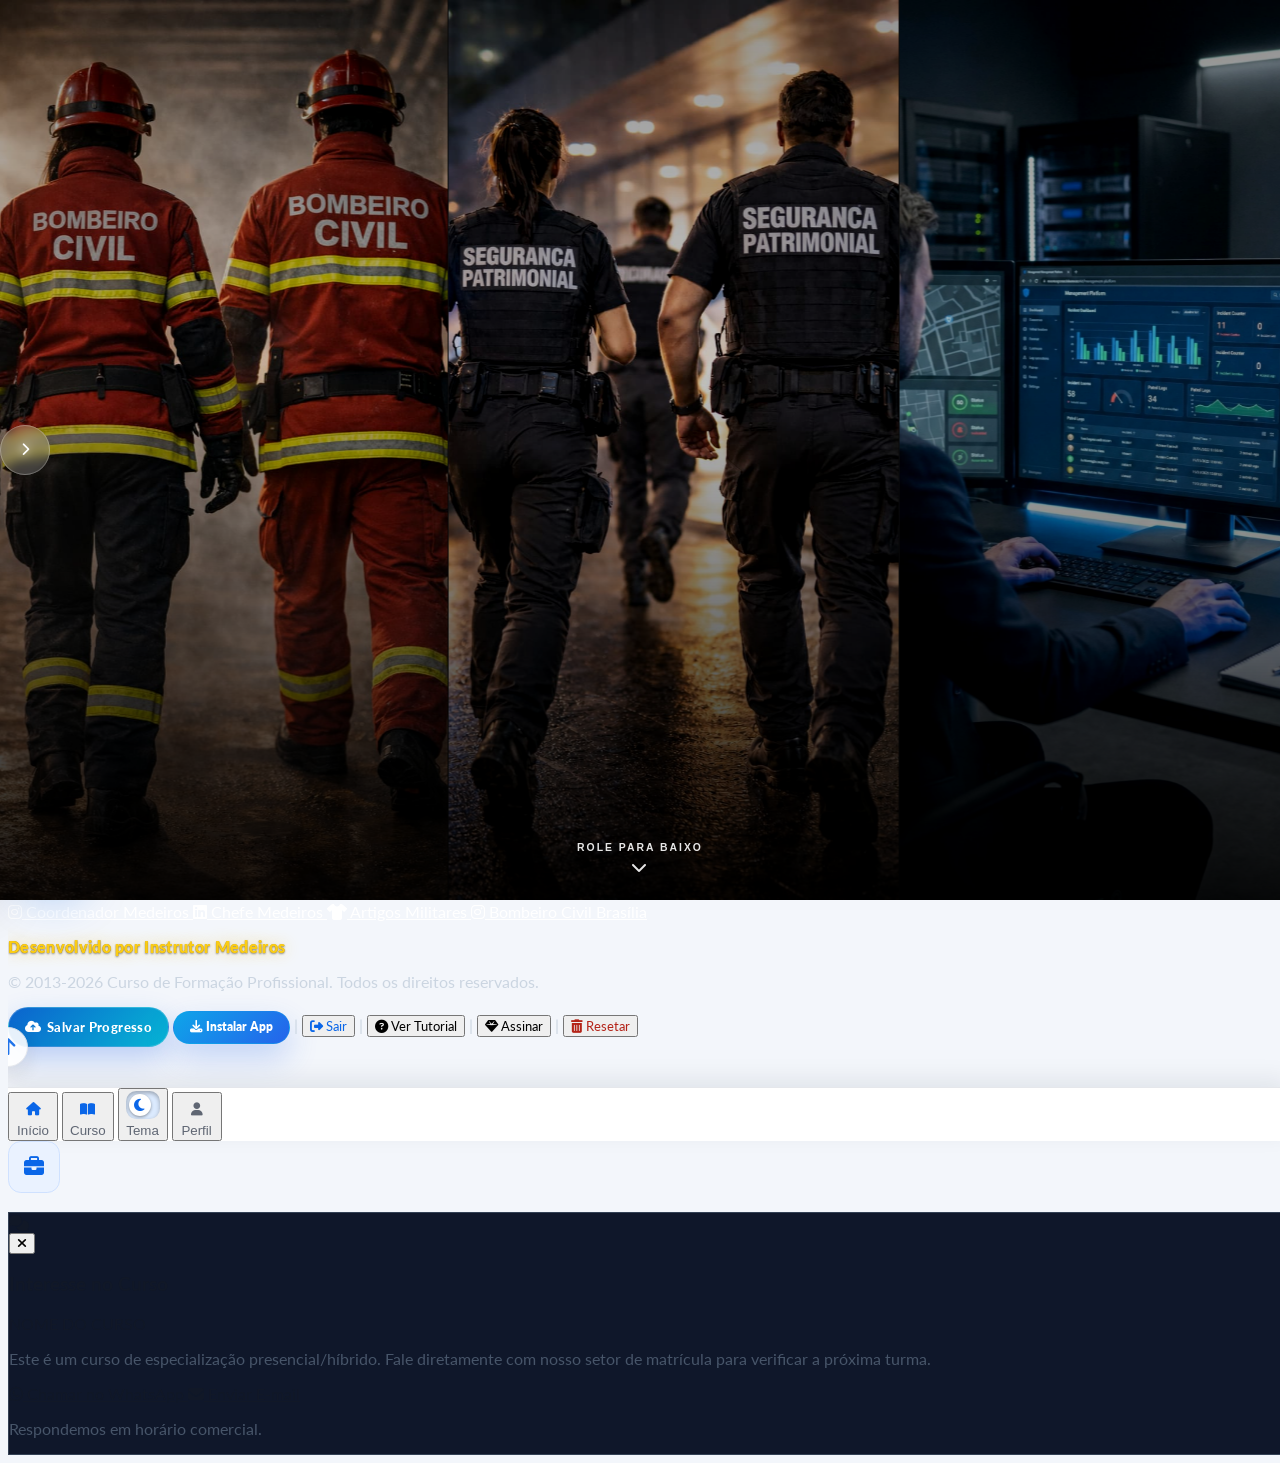
==== commit ab14b9f3: "Corrigir imagens da landing page" ====
--- a/index.html
+++ b/index.html
@@ -29,7 +29,7 @@
       }
     </script>
 
-    <link rel="stylesheet" href="style.css?v=221">
+    <link rel="stylesheet" href="style.css?v=222">
     
     <script src="https://cdn.jsdelivr.net/npm/canvas-confetti@1.9.3/dist/confetti.browser.min.js"></script>
     <link rel="stylesheet" href="https://cdnjs.cloudflare.com/ajax/libs/font-awesome/6.4.0/css/all.min.css">
@@ -372,7 +372,7 @@
         <div class="max-w-7xl mx-auto">
             <div class="grid grid-cols-1 md:grid-cols-3 gap-6">
                 <div class="group relative h-[400px] rounded-xl overflow-hidden border border-white/10 hover:border-orange-500/50 transition-all duration-500 reveal-on-scroll opacity-0 translate-y-10">
-                    <div class="absolute inset-0 bg-[url('https://github.com/instrutormedeiros/ProjetoBC/blob/main/assets/img/2.webp?raw=true')] bg-cover bg-center transition-transform duration-700 group-hover:scale-110 grayscale group-hover:grayscale-0"></div>
+                    <div class="absolute inset-0 bg-[url('assets/img/2.webp')] bg-cover bg-center transition-transform duration-700 group-hover:scale-110 grayscale group-hover:grayscale-0"></div>
                     <div class="absolute inset-0 bg-gradient-to-t from-black via-black/50 to-transparent opacity-90 group-hover:opacity-80 transition-opacity"></div>
                     <div class="absolute bottom-0 left-0 p-8 w-full">
                         <div class="w-12 h-12 bg-orange-600 flex items-center justify-center rounded mb-4 text-white text-xl font-bold shadow-lg">01</div>
@@ -382,7 +382,7 @@
                 </div>
 
                 <div class="group relative h-[400px] rounded-xl overflow-hidden border border-white/10 hover:border-orange-500/50 transition-all duration-500 reveal-on-scroll opacity-0 translate-y-10 delay-200">
-                    <div class="absolute inset-0 bg-[url('https://github.com/instrutormedeiros/ProjetoBC/blob/main/assets/img/3.webp?raw=true')] bg-cover bg-center transition-transform duration-700 group-hover:scale-110 grayscale group-hover:grayscale-0"></div>
+                    <div class="absolute inset-0 bg-[url('assets/img/3.webp')] bg-cover bg-center transition-transform duration-700 group-hover:scale-110 grayscale group-hover:grayscale-0"></div>
                     <div class="absolute inset-0 bg-gradient-to-t from-black via-black/50 to-transparent opacity-90 group-hover:opacity-80 transition-opacity"></div>
                     <div class="absolute bottom-0 left-0 p-8 w-full">
                         <div class="w-12 h-12 bg-blue-600 flex items-center justify-center rounded mb-4 text-white text-xl font-bold shadow-lg">02</div>
@@ -392,7 +392,7 @@
                 </div>
 
                 <div class="group relative h-[400px] rounded-xl overflow-hidden border border-white/10 hover:border-orange-500/50 transition-all duration-500 reveal-on-scroll opacity-0 translate-y-10 delay-300">
-                    <div class="absolute inset-0 bg-[url('https://github.com/instrutormedeiros/ProjetoBC/blob/main/assets/img/4.webp?raw=true')] bg-cover bg-center transition-transform duration-700 group-hover:scale-110 grayscale group-hover:grayscale-0"></div>
+                    <div class="absolute inset-0 bg-[url('assets/img/4.webp')] bg-cover bg-center transition-transform duration-700 group-hover:scale-110 grayscale group-hover:grayscale-0"></div>
                     <div class="absolute inset-0 bg-gradient-to-t from-black via-black/50 to-transparent opacity-90 group-hover:opacity-80 transition-opacity"></div>
                     <div class="absolute bottom-0 left-0 p-8 w-full">
                         <div class="w-12 h-12 bg-white text-black flex items-center justify-center rounded mb-4 text-xl font-bold shadow-lg">03</div>
@@ -605,7 +605,7 @@
                 </div>
 
                 <div class="min-w-[280px] md:min-w-[320px] bg-gray-900 border border-gray-800 rounded-xl overflow-hidden snap-center group hover:border-emerald-500/50 transition-all duration-300 hover:-translate-y-2">
-                    <div class="h-40 bg-[url('assets/img/AUXILIAR%20VETERIN%C3%81RIO.jpg')] bg-cover bg-center relative">
+                    <div class="h-40 bg-[url('assets/img/AUXILIAR%20VETERINARIO.jpg')] bg-cover bg-center relative">
                         <div class="absolute inset-0 bg-black/40 group-hover:bg-black/20 transition-all"></div>
                         <span class="absolute top-3 right-3 bg-emerald-600 text-white text-[10px] font-bold px-2 py-1 rounded uppercase">Vet</span>
                     </div>
@@ -621,7 +621,7 @@
                 </div>
 
                 <div class="min-w-[280px] md:min-w-[320px] bg-gray-900 border border-gray-800 rounded-xl overflow-hidden snap-center group hover:border-pink-500/50 transition-all duration-300 hover:-translate-y-2">
-                    <div class="h-40 bg-[url('assets/img/ATENDENTE%20DE%20FARM%C3%81CIA.jpg')] bg-cover bg-center relative">
+                    <div class="h-40 bg-[url('assets/img/ATENDENTE%20DE%20FARMACIA.jpg')] bg-cover bg-center relative">
                         <div class="absolute inset-0 bg-black/40 group-hover:bg-black/20 transition-all"></div>
                         <span class="absolute top-3 right-3 bg-pink-600 text-white text-[10px] font-bold px-2 py-1 rounded uppercase">Farma</span>
                     </div>
@@ -637,7 +637,7 @@
                 </div>
 
                 <div class="min-w-[280px] md:min-w-[320px] bg-gray-900 border border-gray-800 rounded-xl overflow-hidden snap-center group hover:border-teal-500/50 transition-all duration-300 hover:-translate-y-2">
-                    <div class="h-40 bg-[url('assets/img/AN%C3%81LISES%20CL%C3%8DNICAS.jpg')] bg-cover bg-center relative">
+                    <div class="h-40 bg-[url('assets/img/ANALISES%20CLINICAS.jpg')] bg-cover bg-center relative">
                         <div class="absolute inset-0 bg-black/40 group-hover:bg-black/20 transition-all"></div>
                         <span class="absolute top-3 right-3 bg-teal-600 text-white text-[10px] font-bold px-2 py-1 rounded uppercase">Lab</span>
                     </div>
@@ -717,7 +717,7 @@
                 </div>
 
                 <div class="min-w-[280px] md:min-w-[320px] bg-gray-900 border border-gray-800 rounded-xl overflow-hidden snap-center group hover:border-orange-500/50 transition-all duration-300 hover:-translate-y-2">
-                    <div class="h-40 bg-[url('assets/img/BRIGADA%20VOLUNT%C3%81RIA.jpg')] bg-cover bg-center relative">
+                    <div class="h-40 bg-[url('assets/img/BRIGADA%20VOLUNTARIA.jpg')] bg-cover bg-center relative">
                         <div class="absolute inset-0 bg-black/40 group-hover:bg-black/20 transition-all"></div>
                         <span class="absolute top-3 right-3 bg-orange-600 text-white text-[10px] font-bold px-2 py-1 rounded uppercase">Empresas</span>
                     </div>
@@ -733,7 +733,7 @@
                 </div>
 
                  <div class="min-w-[280px] md:min-w-[320px] bg-gray-900 border border-gray-800 rounded-xl overflow-hidden snap-center group hover:border-blue-900/50 transition-all duration-300 hover:-translate-y-2">
-                    <div class="h-40 bg-[url('assets/img/SEGURAN%C3%87A%20HOSPITALAR.jpg')] bg-cover bg-center relative">
+                    <div class="h-40 bg-[url('assets/img/SEGURANCA%20HOSPITALAR.jpg')] bg-cover bg-center relative">
                         <div class="absolute inset-0 bg-black/40 group-hover:bg-black/20 transition-all"></div>
                         <span class="absolute top-3 right-3 bg-blue-900 text-white text-[10px] font-bold px-2 py-1 rounded uppercase">Patrimonial</span>
                     </div>
@@ -765,7 +765,7 @@
                 </div>
 
                 <div class="min-w-[280px] md:min-w-[320px] bg-gray-900 border border-gray-800 rounded-xl overflow-hidden snap-center group hover:border-purple-500/50 transition-all duration-300 hover:-translate-y-2">
-                    <div class="h-40 bg-[url('assets/img/ORAT%C3%93RIA.jpg')] bg-cover bg-center relative">
+                    <div class="h-40 bg-[url('assets/img/ORATORIA.jpg')] bg-cover bg-center relative">
                         <div class="absolute inset-0 bg-black/40 group-hover:bg-black/20 transition-all"></div>
                         <span class="absolute top-3 right-3 bg-purple-600 text-white text-[10px] font-bold px-2 py-1 rounded uppercase">Comunicação</span>
                     </div>
@@ -781,7 +781,7 @@
                 </div>
 
                 <div class="min-w-[280px] md:min-w-[320px] bg-gray-900 border border-gray-800 rounded-xl overflow-hidden snap-center group hover:border-indigo-500/50 transition-all duration-300 hover:-translate-y-2">
-                    <div class="h-40 bg-[url('assets/img/INTELIG%C3%8ANCIA%20ARTIFICIAL.jpg')] bg-cover bg-center relative">
+                    <div class="h-40 bg-[url('assets/img/INTELIGENCIA%20ARTIFICIAL.jpg')] bg-cover bg-center relative">
                         <div class="absolute inset-0 bg-black/40 group-hover:bg-black/20 transition-all"></div>
                         <span class="absolute top-3 right-3 bg-indigo-600 text-white text-[10px] font-bold px-2 py-1 rounded uppercase">Inovação</span>
                     </div>
@@ -847,7 +847,7 @@
                         <div class="w-1.5 h-1.5 bg-gray-600 rounded-full"></div>
                     </div>
                     <div class="absolute top-6 left-0 w-full h-[calc(100%-24px)] bg-black overflow-hidden">
-                        <img src="https://github.com/instrutormedeiros/ProjetoBC/blob/main/assets/img/TELA%20DA%20PLATAFORMA.png?raw=true" class="w-full h-full object-cover object-top opacity-95 hover:scale-105 transition-transform duration-1000">
+                        <img src="assets/img/TELA%20DA%20PLATAFORMA.png" class="w-full h-full object-cover object-top opacity-95 hover:scale-105 transition-transform duration-1000">
                     </div>
                     <div class="absolute inset-0 bg-gradient-to-tr from-white/5 to-transparent pointer-events-none z-40"></div>
                 </div>
@@ -1754,33 +1754,33 @@
     <script src="quizzes.js" defer></script>
     <script src="data.js" defer></script>
     <script src="course.js" defer></script>
-    <script src="js/app-utils.js?v=221" defer></script>
-    <script src="js/data/module-media-assets.js?v=221" defer></script>
-    <script src="js/data/student-resources.js?v=221" defer></script>
-    <script src="js/library-manager.js?v=221" defer></script>
-    <script src="js/feedback-manager.js?v=221" defer></script>
-    <script src="js/student-experience.js?v=221" defer></script>
-    <script src="js/student-pages.js?v=221" defer></script>
-    <script src="js/course-navigation.js?v=221" defer></script>
-    <script src="js/training-modes.js?v=221" defer></script>
-    <script src="js/narrated-audio.js?v=221" defer></script>
-    <script src="js/module-media-renderer.js?v=221" defer></script>
-    <script src="js/module-loader.js?v=221" defer></script>
-    <script src="js/academic-core.js?v=221" defer></script>
-    <script src="js/student-profile-renderers.js?v=221" defer></script>
-    <script src="js/instructor-announcements.js?v=221" defer></script>
-    <script src="js/certificates.js?v=221" defer></script>
-    <script src="js/academic-import-manager.js?v=221" defer></script>
-    <script src="js/manual-grades.js?v=221" defer></script>
-    <script src="js/payment-manager.js?v=221" defer></script>
-    <script src="js/auth-ui.js?v=221" defer></script>
-    <script src="js/coupon-manager.js?v=221" defer></script>
-    <script src="js/instructor-panel.js?v=221" defer></script>
-    <script src="js/admin-panel.js?v=221" defer></script>
-    <script src="js/manager-panel.js?v=221" defer></script>
+    <script src="js/app-utils.js?v=222" defer></script>
+    <script src="js/data/module-media-assets.js?v=222" defer></script>
+    <script src="js/data/student-resources.js?v=222" defer></script>
+    <script src="js/library-manager.js?v=222" defer></script>
+    <script src="js/feedback-manager.js?v=222" defer></script>
+    <script src="js/student-experience.js?v=222" defer></script>
+    <script src="js/student-pages.js?v=222" defer></script>
+    <script src="js/course-navigation.js?v=222" defer></script>
+    <script src="js/training-modes.js?v=222" defer></script>
+    <script src="js/narrated-audio.js?v=222" defer></script>
+    <script src="js/module-media-renderer.js?v=222" defer></script>
+    <script src="js/module-loader.js?v=222" defer></script>
+    <script src="js/academic-core.js?v=222" defer></script>
+    <script src="js/student-profile-renderers.js?v=222" defer></script>
+    <script src="js/instructor-announcements.js?v=222" defer></script>
+    <script src="js/certificates.js?v=222" defer></script>
+    <script src="js/academic-import-manager.js?v=222" defer></script>
+    <script src="js/manual-grades.js?v=222" defer></script>
+    <script src="js/payment-manager.js?v=222" defer></script>
+    <script src="js/auth-ui.js?v=222" defer></script>
+    <script src="js/coupon-manager.js?v=222" defer></script>
+    <script src="js/instructor-panel.js?v=222" defer></script>
+    <script src="js/admin-panel.js?v=222" defer></script>
+    <script src="js/manager-panel.js?v=222" defer></script>
 <script src="https://cdn.jsdelivr.net/npm/xlsx@0.18.5/dist/xlsx.full.min.js" defer></script>
-<script src="tools_logic.js?v=221" defer></script> <script src="firebase-init.js?v=221" defer></script>
-    <script src="app_final.js?v=221" defer></script>
+<script src="tools_logic.js?v=222" defer></script> <script src="firebase-init.js?v=222" defer></script>
+    <script src="app_final.js?v=222" defer></script>
     <div id="iam-ai-widget" class="iam-ai-widget hidden" aria-live="polite">
         <section id="iam-ai-panel" class="iam-ai-panel" aria-label="IAM - Inteligência Artificial Medeiros">
             <header class="iam-ai-header">
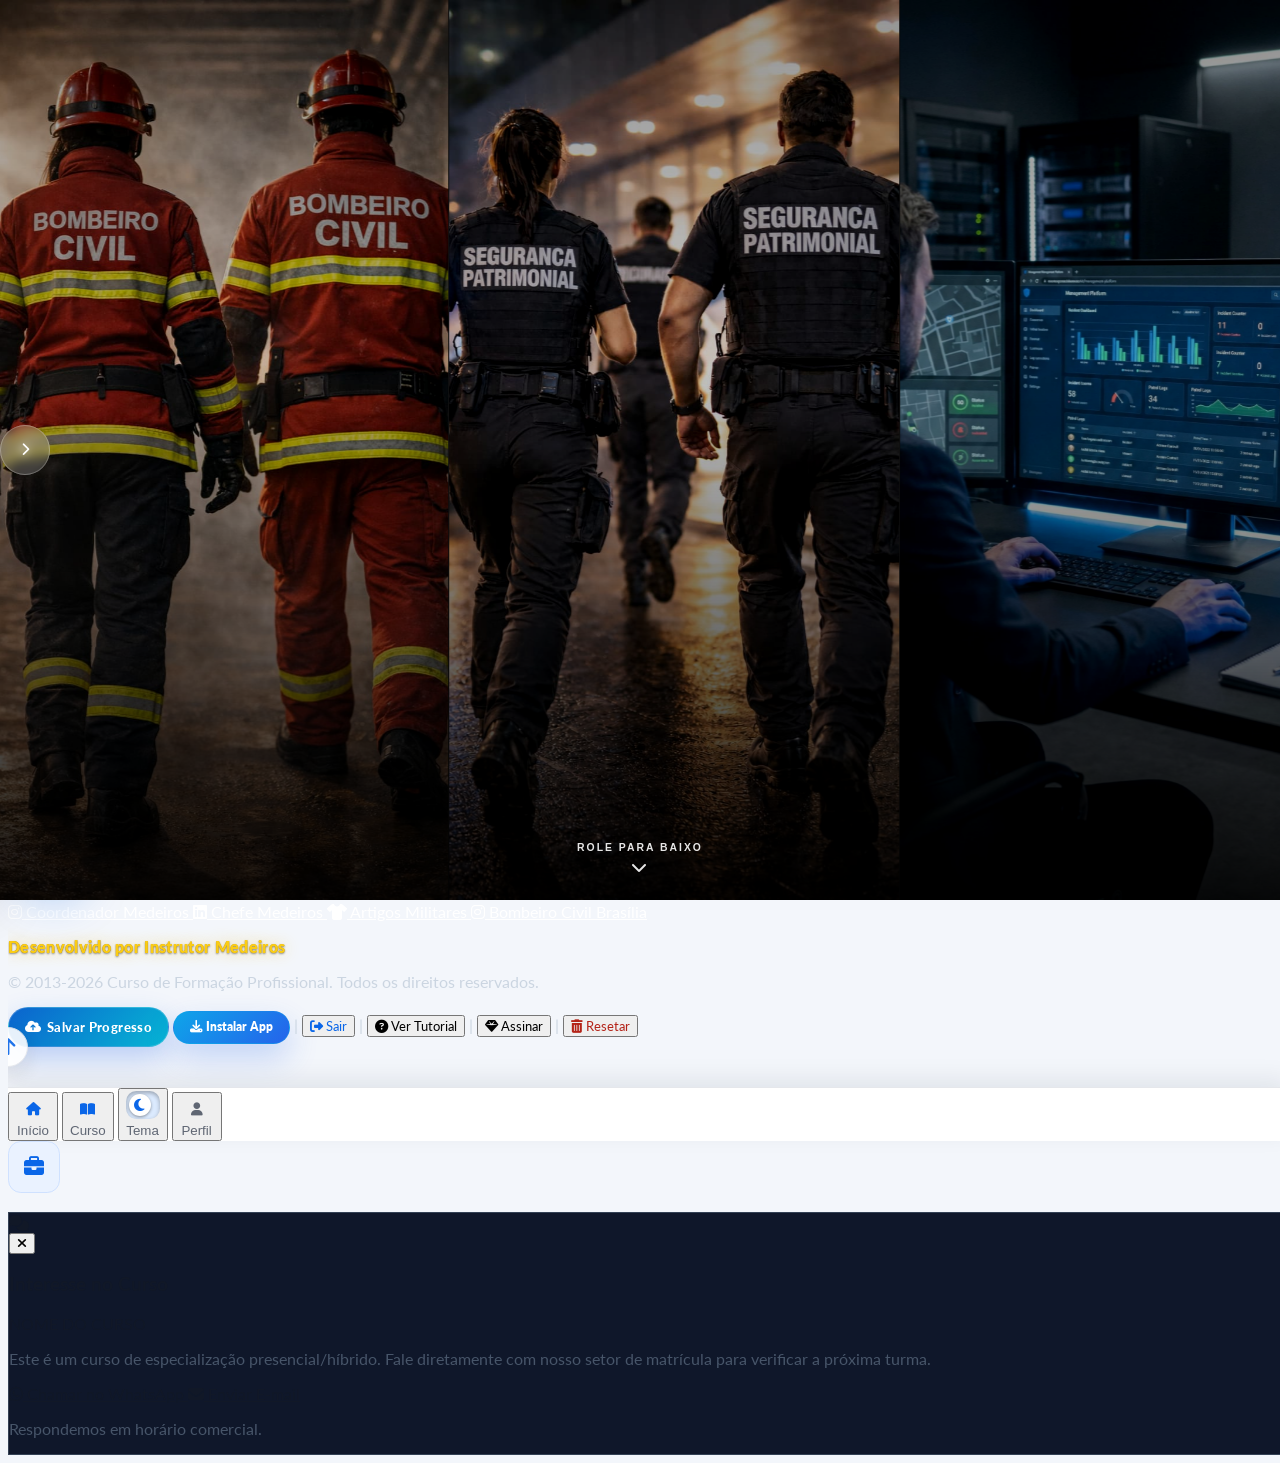
==== commit 39c83a8e: "Adicionar player flutuante e notas sincronizadas" ====
--- a/index.html
+++ b/index.html
@@ -29,7 +29,7 @@
       }
     </script>
 
-    <link rel="stylesheet" href="style.css?v=222">
+    <link rel="stylesheet" href="style.css?v=224">
     
     <script src="https://cdn.jsdelivr.net/npm/canvas-confetti@1.9.3/dist/confetti.browser.min.js"></script>
     <link rel="stylesheet" href="https://cdnjs.cloudflare.com/ajax/libs/font-awesome/6.4.0/css/all.min.css">
@@ -1060,9 +1060,14 @@
                     <div class="bg-white dark:bg-gray-800 rounded-xl shadow-lg overflow-hidden border border-gray-200 dark:border-gray-700">
                         <div id="content-area" class="p-6 md:p-10"></div>
                         <div id="module-nav" class="module-nav hidden">
-                            <div class="flex justify-between">
+                            <div class="module-nav-main">
                                 <button id="prev-module" class="action-button" disabled><i class="fas fa-arrow-left mr-2"></i> Anterior</button>
-                                <button id="next-module" class="action-button">Próximo <i class="fas fa-arrow-right ml-2"></i></button>
+                                <div class="module-nav-actions">
+                                    <button id="module-save-progress-btn" class="action-button module-save-progress-btn" type="button">
+                                        <i class="fas fa-cloud-upload-alt mr-2"></i> Salvar progresso
+                                    </button>
+                                    <button id="next-module" class="action-button">Próximo <i class="fas fa-arrow-right ml-2"></i></button>
+                                </div>
                             </div>
                         </div>
                     </div>
@@ -1754,33 +1759,33 @@
     <script src="quizzes.js" defer></script>
     <script src="data.js" defer></script>
     <script src="course.js" defer></script>
-    <script src="js/app-utils.js?v=222" defer></script>
-    <script src="js/data/module-media-assets.js?v=222" defer></script>
-    <script src="js/data/student-resources.js?v=222" defer></script>
-    <script src="js/library-manager.js?v=222" defer></script>
-    <script src="js/feedback-manager.js?v=222" defer></script>
-    <script src="js/student-experience.js?v=222" defer></script>
-    <script src="js/student-pages.js?v=222" defer></script>
-    <script src="js/course-navigation.js?v=222" defer></script>
-    <script src="js/training-modes.js?v=222" defer></script>
-    <script src="js/narrated-audio.js?v=222" defer></script>
-    <script src="js/module-media-renderer.js?v=222" defer></script>
-    <script src="js/module-loader.js?v=222" defer></script>
-    <script src="js/academic-core.js?v=222" defer></script>
-    <script src="js/student-profile-renderers.js?v=222" defer></script>
-    <script src="js/instructor-announcements.js?v=222" defer></script>
-    <script src="js/certificates.js?v=222" defer></script>
-    <script src="js/academic-import-manager.js?v=222" defer></script>
-    <script src="js/manual-grades.js?v=222" defer></script>
-    <script src="js/payment-manager.js?v=222" defer></script>
-    <script src="js/auth-ui.js?v=222" defer></script>
-    <script src="js/coupon-manager.js?v=222" defer></script>
-    <script src="js/instructor-panel.js?v=222" defer></script>
-    <script src="js/admin-panel.js?v=222" defer></script>
-    <script src="js/manager-panel.js?v=222" defer></script>
+    <script src="js/app-utils.js?v=224" defer></script>
+    <script src="js/data/module-media-assets.js?v=224" defer></script>
+    <script src="js/data/student-resources.js?v=224" defer></script>
+    <script src="js/library-manager.js?v=224" defer></script>
+    <script src="js/feedback-manager.js?v=224" defer></script>
+    <script src="js/student-experience.js?v=224" defer></script>
+    <script src="js/student-pages.js?v=224" defer></script>
+    <script src="js/course-navigation.js?v=224" defer></script>
+    <script src="js/training-modes.js?v=224" defer></script>
+    <script src="js/narrated-audio.js?v=224" defer></script>
+    <script src="js/module-media-renderer.js?v=224" defer></script>
+    <script src="js/module-loader.js?v=224" defer></script>
+    <script src="js/academic-core.js?v=224" defer></script>
+    <script src="js/student-profile-renderers.js?v=224" defer></script>
+    <script src="js/instructor-announcements.js?v=224" defer></script>
+    <script src="js/certificates.js?v=224" defer></script>
+    <script src="js/academic-import-manager.js?v=224" defer></script>
+    <script src="js/manual-grades.js?v=224" defer></script>
+    <script src="js/payment-manager.js?v=224" defer></script>
+    <script src="js/auth-ui.js?v=224" defer></script>
+    <script src="js/coupon-manager.js?v=224" defer></script>
+    <script src="js/instructor-panel.js?v=224" defer></script>
+    <script src="js/admin-panel.js?v=224" defer></script>
+    <script src="js/manager-panel.js?v=224" defer></script>
 <script src="https://cdn.jsdelivr.net/npm/xlsx@0.18.5/dist/xlsx.full.min.js" defer></script>
-<script src="tools_logic.js?v=222" defer></script> <script src="firebase-init.js?v=222" defer></script>
-    <script src="app_final.js?v=222" defer></script>
+<script src="tools_logic.js?v=224" defer></script> <script src="firebase-init.js?v=224" defer></script>
+    <script src="app_final.js?v=224" defer></script>
     <div id="iam-ai-widget" class="iam-ai-widget hidden" aria-live="polite">
         <section id="iam-ai-panel" class="iam-ai-panel" aria-label="IAM - Inteligência Artificial Medeiros">
             <header class="iam-ai-header">
--- a/style.css
+++ b/style.css
@@ -1811,7 +1811,9 @@
         padding: 0.9rem 1rem 1.1rem !important;
     }
 
-    .module-nav .flex {
+    .module-nav .flex,
+    .module-nav-main,
+    .module-nav-actions {
         gap: 0.65rem;
     }
 
@@ -3806,6 +3808,82 @@
 }
 .audio-speed-select option { background-color: #1f2937; }
 
+.module-nav-main {
+    display: flex;
+    align-items: center;
+    justify-content: space-between;
+    gap: 1rem;
+}
+
+.module-nav-actions {
+    display: flex;
+    align-items: center;
+    justify-content: flex-end;
+    gap: 0.75rem;
+}
+
+.module-save-progress-btn {
+    color: #0b3b77;
+    border: 1px solid #bfdbfe;
+    background: linear-gradient(135deg, #eff6ff, #dbeafe);
+    box-shadow: 0 10px 22px rgba(37, 99, 235, 0.10);
+}
+
+.module-save-progress-btn:hover {
+    color: #ffffff;
+    background: linear-gradient(135deg, #0b63ce, #0891b2);
+}
+
+.dark .module-save-progress-btn {
+    color: #e0f2fe;
+    border-color: rgba(125, 211, 252, 0.25);
+    background: linear-gradient(135deg, rgba(14, 99, 206, 0.32), rgba(8, 145, 178, 0.24));
+}
+
+.notes-save-state {
+    display: inline-flex;
+    align-items: center;
+    gap: 0.45rem;
+    margin-top: 0.75rem;
+    padding: 0.45rem 0.7rem;
+    border-radius: 999px;
+    color: #0f766e;
+    background: #ecfdf5;
+    border: 1px solid #a7f3d0;
+    font-size: 0.78rem;
+    font-weight: 900;
+}
+
+.notes-save-state.saving {
+    color: #0b63ce;
+    background: #eff6ff;
+    border-color: #bfdbfe;
+}
+
+.notes-save-state.error {
+    color: #b91c1c;
+    background: #fef2f2;
+    border-color: #fecaca;
+}
+
+.dark .notes-save-state {
+    color: #bbf7d0;
+    background: rgba(20, 83, 45, 0.35);
+    border-color: rgba(134, 239, 172, 0.24);
+}
+
+.dark .notes-save-state.saving {
+    color: #bfdbfe;
+    background: rgba(30, 64, 175, 0.34);
+    border-color: rgba(147, 197, 253, 0.24);
+}
+
+.dark .notes-save-state.error {
+    color: #fecaca;
+    background: rgba(127, 29, 29, 0.34);
+    border-color: rgba(252, 165, 165, 0.24);
+}
+
 .narrated-audio-player {
     width: min(760px, 100%);
     margin: 0 0 1.6rem;
@@ -4006,6 +4084,149 @@
     color: #cbd5e1;
 }
 
+.narrated-floating-player {
+    position: fixed;
+    right: 5.35rem;
+    bottom: 1.15rem;
+    z-index: 1150;
+    width: min(390px, calc(100vw - 7rem));
+    padding: 0.72rem 0.78rem;
+    border: 1px solid rgba(14, 99, 206, 0.28);
+    border-radius: 1rem;
+    background:
+        radial-gradient(circle at 0% 0%, rgba(6, 182, 212, 0.20), transparent 34%),
+        linear-gradient(135deg, rgba(255, 255, 255, 0.98), rgba(239, 246, 255, 0.96));
+    box-shadow: 0 18px 42px rgba(15, 23, 42, 0.20);
+    transform: translateY(135%);
+    opacity: 0;
+    pointer-events: none;
+    transition: transform 0.24s ease, opacity 0.24s ease;
+}
+
+.narrated-floating-player.show {
+    transform: translateY(0);
+    opacity: 1;
+    pointer-events: auto;
+}
+
+.narrated-floating-main {
+    display: grid;
+    grid-template-columns: 46px minmax(0, 1fr);
+    gap: 0.65rem;
+    align-items: center;
+    padding-right: 1.6rem;
+}
+
+.narrated-floating-play,
+.narrated-floating-close,
+.narrated-floating-actions button {
+    display: inline-flex;
+    align-items: center;
+    justify-content: center;
+    border: 0;
+    cursor: pointer;
+}
+
+.narrated-floating-play {
+    width: 46px;
+    height: 46px;
+    border-radius: 999px;
+    color: #ffffff;
+    background: linear-gradient(135deg, #2563eb, #06b6d4);
+    box-shadow: 0 12px 24px rgba(37, 99, 235, 0.24);
+}
+
+.narrated-floating-close {
+    position: absolute;
+    top: 0.55rem;
+    right: 0.55rem;
+    width: 30px;
+    height: 30px;
+    border-radius: 999px;
+    color: #475569;
+    background: rgba(226, 232, 240, 0.75);
+}
+
+.narrated-floating-copy {
+    min-width: 0;
+}
+
+.narrated-floating-copy strong,
+.narrated-floating-copy span {
+    display: block;
+}
+
+.narrated-floating-copy strong {
+    overflow: hidden;
+    color: #0f172a;
+    font-weight: 950;
+    text-overflow: ellipsis;
+    white-space: nowrap;
+}
+
+.narrated-floating-copy span {
+    margin-top: 0.08rem;
+    color: #475569;
+    font-size: 0.78rem;
+    font-weight: 900;
+    white-space: nowrap;
+}
+
+.narrated-floating-copy span span {
+    display: inline;
+}
+
+.narrated-floating-actions {
+    display: grid;
+    grid-template-columns: auto minmax(0, 1fr) auto;
+    gap: 0.5rem;
+    align-items: center;
+    margin-top: 0.58rem;
+}
+
+.narrated-floating-actions button {
+    min-width: 52px;
+    min-height: 32px;
+    gap: 0.24rem;
+    border-radius: 999px;
+    color: #0b63ce;
+    background: #dbeafe;
+    font-weight: 950;
+    font-size: 0.82rem;
+}
+
+.narrated-floating-actions input[type="range"] {
+    width: 100%;
+    accent-color: #0b63ce;
+    cursor: pointer;
+}
+
+.dark .narrated-floating-player {
+    border-color: rgba(125, 211, 252, 0.24);
+    background:
+        radial-gradient(circle at 0% 0%, rgba(14, 165, 233, 0.22), transparent 38%),
+        linear-gradient(135deg, rgba(15, 23, 42, 0.98), rgba(2, 6, 23, 0.98));
+    box-shadow: 0 22px 54px rgba(0, 0, 0, 0.42);
+}
+
+.dark .narrated-floating-copy strong {
+    color: #f8fafc;
+}
+
+.dark .narrated-floating-copy span {
+    color: #cbd5e1;
+}
+
+.dark .narrated-floating-close {
+    color: #dbeafe;
+    background: rgba(30, 41, 59, 0.92);
+}
+
+.dark .narrated-floating-actions button {
+    color: #bae6fd;
+    background: rgba(37, 99, 235, 0.26);
+}
+
 @media (max-width: 640px) {
     .narrated-audio-player {
         border-radius: 1rem;
@@ -4025,6 +4246,89 @@
     .narrated-skip-btn {
         width: 100%;
         padding-inline: 0.7rem;
+    }
+
+    .narrated-floating-player {
+        right: 0.78rem;
+        left: auto;
+        bottom: 8.85rem;
+        width: 148px;
+        padding: 0.42rem 0.5rem;
+        border-radius: 1.1rem;
+        border-color: rgba(37, 99, 235, 0.35);
+        background:
+            radial-gradient(circle at 0% 0%, rgba(125, 211, 252, 0.36), transparent 38%),
+            linear-gradient(135deg, #0b63ce, #06b6d4);
+        box-shadow: 0 16px 34px rgba(14, 99, 206, 0.28);
+    }
+
+    .narrated-floating-main {
+        grid-template-columns: 36px minmax(0, 1fr);
+        gap: 0.42rem;
+        padding-right: 0;
+    }
+
+    .narrated-floating-play {
+        display: inline-flex !important;
+        align-items: center !important;
+        justify-content: center !important;
+        width: 36px;
+        height: 36px;
+        min-width: 36px;
+        min-height: 36px;
+        padding: 0;
+        border: 0;
+        font-size: 0.82rem;
+        color: #0b63ce !important;
+        opacity: 1 !important;
+        visibility: visible !important;
+        background: #ffffff !important;
+        box-shadow: 0 10px 22px rgba(15, 23, 42, 0.20);
+    }
+
+    .narrated-floating-play i {
+        display: inline-block !important;
+        color: #0b63ce !important;
+        opacity: 1 !important;
+        visibility: visible !important;
+    }
+
+    .narrated-floating-close {
+        top: -0.38rem;
+        right: -0.38rem;
+        width: 22px;
+        height: 22px;
+        font-size: 0.64rem;
+        color: #0f172a;
+        background: #ffffff;
+        border: 1px solid rgba(14, 99, 206, 0.20);
+        box-shadow: 0 8px 16px rgba(15, 23, 42, 0.16);
+    }
+
+    .narrated-floating-copy strong {
+        display: none;
+    }
+
+    .narrated-floating-copy span {
+        margin-top: 0;
+        color: #ffffff;
+        font-size: 0.8rem;
+        line-height: 1;
+        text-align: left;
+        white-space: nowrap;
+        text-shadow: 0 1px 8px rgba(15, 23, 42, 0.18);
+    }
+
+    .narrated-floating-copy span span {
+        display: inline !important;
+    }
+
+    .narrated-floating-actions {
+        display: none;
+    }
+
+    .dark .narrated-floating-copy span {
+        color: #ffffff;
     }
 }
 
@@ -6131,6 +6435,8 @@
     }
 
     .module-nav .flex,
+    .module-nav-main,
+    .module-nav-actions,
     .simulado-nav-row,
     .pro-actions {
         display: grid !important;
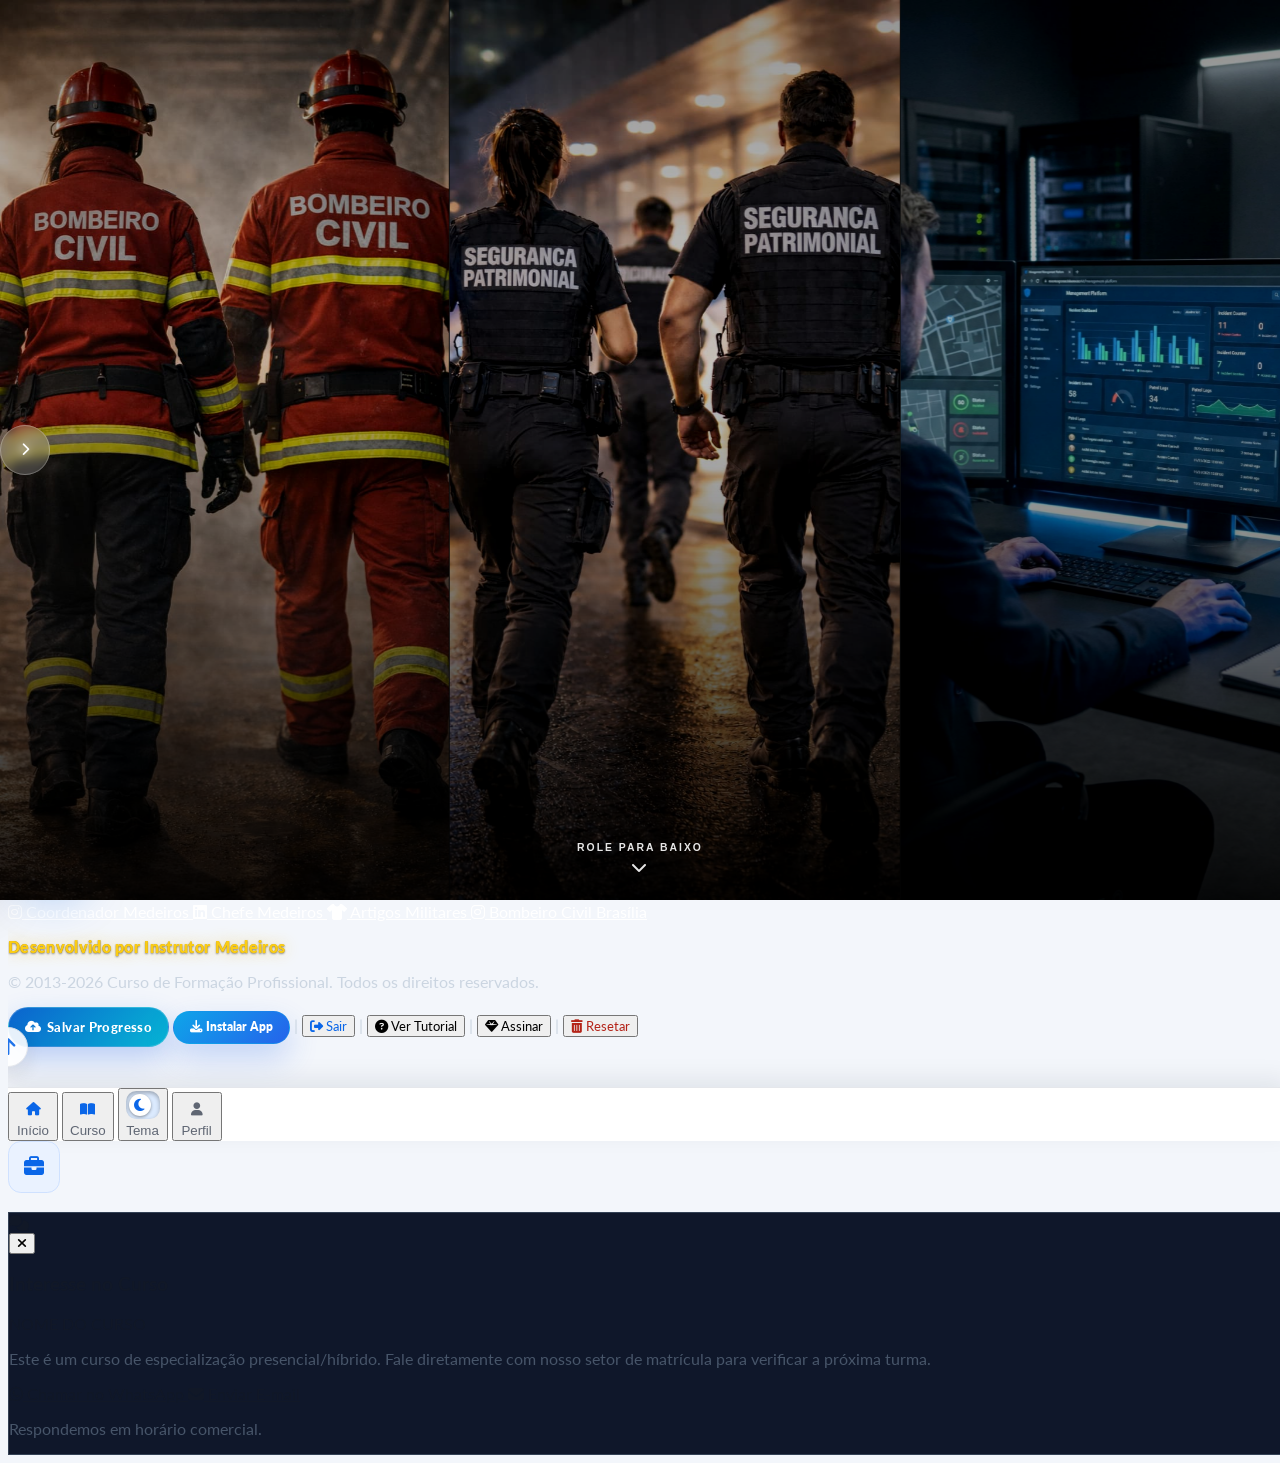
==== commit 92a21238: "Corrige situacao academica e permite perfil apos vencimento" ====
--- a/index.html
+++ b/index.html
@@ -29,7 +29,7 @@
       }
     </script>
 
-    <link rel="stylesheet" href="style.css?v=224">
+    <link rel="stylesheet" href="style.css?v=235">
     
     <script src="https://cdn.jsdelivr.net/npm/canvas-confetti@1.9.3/dist/confetti.browser.min.js"></script>
     <link rel="stylesheet" href="https://cdnjs.cloudflare.com/ajax/libs/font-awesome/6.4.0/css/all.min.css">
@@ -1759,33 +1759,33 @@
     <script src="quizzes.js" defer></script>
     <script src="data.js" defer></script>
     <script src="course.js" defer></script>
-    <script src="js/app-utils.js?v=224" defer></script>
-    <script src="js/data/module-media-assets.js?v=224" defer></script>
-    <script src="js/data/student-resources.js?v=224" defer></script>
-    <script src="js/library-manager.js?v=224" defer></script>
-    <script src="js/feedback-manager.js?v=224" defer></script>
-    <script src="js/student-experience.js?v=224" defer></script>
-    <script src="js/student-pages.js?v=224" defer></script>
-    <script src="js/course-navigation.js?v=224" defer></script>
-    <script src="js/training-modes.js?v=224" defer></script>
-    <script src="js/narrated-audio.js?v=224" defer></script>
-    <script src="js/module-media-renderer.js?v=224" defer></script>
-    <script src="js/module-loader.js?v=224" defer></script>
-    <script src="js/academic-core.js?v=224" defer></script>
-    <script src="js/student-profile-renderers.js?v=224" defer></script>
-    <script src="js/instructor-announcements.js?v=224" defer></script>
-    <script src="js/certificates.js?v=224" defer></script>
-    <script src="js/academic-import-manager.js?v=224" defer></script>
-    <script src="js/manual-grades.js?v=224" defer></script>
-    <script src="js/payment-manager.js?v=224" defer></script>
-    <script src="js/auth-ui.js?v=224" defer></script>
-    <script src="js/coupon-manager.js?v=224" defer></script>
-    <script src="js/instructor-panel.js?v=224" defer></script>
-    <script src="js/admin-panel.js?v=224" defer></script>
-    <script src="js/manager-panel.js?v=224" defer></script>
+    <script src="js/app-utils.js?v=225" defer></script>
+    <script src="js/data/module-media-assets.js?v=225" defer></script>
+    <script src="js/data/student-resources.js?v=225" defer></script>
+    <script src="js/library-manager.js?v=225" defer></script>
+    <script src="js/feedback-manager.js?v=225" defer></script>
+    <script src="js/student-experience.js?v=225" defer></script>
+    <script src="js/student-pages.js?v=235" defer></script>
+    <script src="js/course-navigation.js?v=225" defer></script>
+    <script src="js/training-modes.js?v=233" defer></script>
+    <script src="js/narrated-audio.js?v=225" defer></script>
+    <script src="js/module-media-renderer.js?v=225" defer></script>
+    <script src="js/module-loader.js?v=238" defer></script>
+    <script src="js/academic-core.js?v=232" defer></script>
+    <script src="js/student-profile-renderers.js?v=232" defer></script>
+    <script src="js/instructor-announcements.js?v=225" defer></script>
+    <script src="js/certificates.js?v=225" defer></script>
+    <script src="js/academic-import-manager.js?v=232" defer></script>
+    <script src="js/manual-grades.js?v=232" defer></script>
+    <script src="js/payment-manager.js?v=225" defer></script>
+    <script src="js/auth-ui.js?v=225" defer></script>
+    <script src="js/coupon-manager.js?v=225" defer></script>
+    <script src="js/instructor-panel.js?v=225" defer></script>
+    <script src="js/admin-panel.js?v=238" defer></script>
+    <script src="js/manager-panel.js?v=225" defer></script>
 <script src="https://cdn.jsdelivr.net/npm/xlsx@0.18.5/dist/xlsx.full.min.js" defer></script>
-<script src="tools_logic.js?v=224" defer></script> <script src="firebase-init.js?v=224" defer></script>
-    <script src="app_final.js?v=224" defer></script>
+<script src="tools_logic.js?v=233" defer></script> <script src="firebase-init.js?v=237" defer></script>
+    <script src="app_final.js?v=236" defer></script>
     <div id="iam-ai-widget" class="iam-ai-widget hidden" aria-live="polite">
         <section id="iam-ai-panel" class="iam-ai-panel" aria-label="IAM - Inteligência Artificial Medeiros">
             <header class="iam-ai-header">
@@ -1798,7 +1798,7 @@
             <iframe
                 id="iam-ai-frame"
                 title="IAM - Inteligência Artificial Medeiros"
-                data-src="https://iam-intelig-ncia-artificial-medeiros-801400632400.us-west2.run.app/"
+                data-src="https://iam-intelig-ncia-artificial-medeiros-801400632400.us-west2.run.app/?embed=true"
                 loading="lazy"
                 referrerpolicy="strict-origin-when-cross-origin"
                 allow="clipboard-read; clipboard-write">
--- a/style.css
+++ b/style.css
@@ -1879,6 +1879,154 @@
 
     #bottom-nav {
         padding-bottom: env(safe-area-inset-bottom, 0px);
+    }
+}
+
+/* Acesso pós-período: o aluno continua com perfil e documentos, sem liberar aulas. */
+.post-access-mode #sticky-progress-wrapper,
+.post-access-mode #main-wrapper > .main-content-container > aside,
+.post-access-mode #module-nav,
+.post-access-mode #off-canvas-sidebar,
+.post-access-mode #sidebar-overlay,
+.post-access-mode #iam-ai-widget,
+.post-access-mode #welcome-greeting-container,
+.post-access-mode #home-button-desktop,
+.post-access-mode .modules-elite-pill,
+.post-access-mode #focus-mode-toggle,
+.post-access-mode #install-app-btn,
+.post-access-mode #install-app-btn-mobile,
+.post-access-mode #bottom-nav-home,
+.post-access-mode #bottom-nav-modules {
+    display: none !important;
+}
+
+.post-access-mode .main-content-container {
+    padding-top: 8.5rem;
+}
+
+.student-post-access-panel {
+    display: flex;
+    align-items: center;
+    justify-content: space-between;
+    gap: 1.25rem;
+    margin: 1.25rem 0;
+    padding: 1.25rem;
+    border: 1px solid #bfdbfe;
+    border-radius: 1.15rem;
+    background: linear-gradient(135deg, #eff6ff, #ffffff 58%, #ecfeff);
+    box-shadow: 0 16px 36px rgba(37, 99, 235, 0.1);
+}
+
+.student-post-access-copy {
+    min-width: 0;
+}
+
+.student-post-access-copy > span {
+    display: inline-flex;
+    align-items: center;
+    gap: .45rem;
+    color: #0b63ce;
+    font-size: .74rem;
+    font-weight: 950;
+    letter-spacing: .06em;
+    text-transform: uppercase;
+}
+
+.student-post-access-copy h3 {
+    margin: .35rem 0 .3rem;
+    color: #102a56;
+    font-size: 1.18rem;
+    line-height: 1.25;
+}
+
+.student-post-access-copy p {
+    max-width: 44rem;
+    margin: 0;
+    color: #475569;
+    line-height: 1.5;
+    font-size: .9rem;
+}
+
+.student-post-access-copy small {
+    display: inline-flex;
+    align-items: center;
+    gap: .35rem;
+    margin-top: .7rem;
+    color: #b45309;
+    font-weight: 850;
+}
+
+.student-post-access-actions {
+    display: flex;
+    flex-direction: column;
+    gap: .6rem;
+    flex-shrink: 0;
+    min-width: 16rem;
+}
+
+.student-post-access-actions button {
+    display: inline-flex;
+    align-items: center;
+    justify-content: center;
+    gap: .5rem;
+    min-height: 2.9rem;
+    border-radius: .75rem;
+    padding: .75rem 1rem;
+    font-weight: 900;
+    cursor: pointer;
+    transition: transform .2s ease, box-shadow .2s ease;
+}
+
+.student-post-access-actions button:hover {
+    transform: translateY(-1px);
+}
+
+.student-post-access-materials {
+    border: 1px solid #93c5fd;
+    background: #ffffff;
+    color: #0b63ce;
+}
+
+.student-post-access-subscribe {
+    border: 1px solid #0b63ce;
+    background: linear-gradient(135deg, #0b63ce, #06b6d4);
+    color: #ffffff;
+    box-shadow: 0 10px 22px rgba(11, 99, 206, .2);
+}
+
+.dark .student-post-access-panel {
+    border-color: #315b91;
+    background: linear-gradient(135deg, #142b4e, #111827 62%, #123b4b);
+}
+
+.dark .student-post-access-copy h3,
+.dark .student-post-access-copy p {
+    color: #f8fafc;
+}
+
+.dark .student-post-access-copy p {
+    color: #dbeafe !important;
+}
+
+.dark .student-post-access-materials {
+    border-color: #4b6f9f;
+    background: #172235;
+    color: #bfdbfe;
+}
+
+@media (max-width: 767px) {
+    .post-access-mode .main-content-container {
+        padding-top: 6.5rem;
+        padding-bottom: 5.5rem;
+    }
+
+    .student-post-access-panel {
+        align-items: stretch;
+        flex-direction: column;
+    }
+
+    .student-post-access-actions {
+        min-width: 0;
     }
 }
 
@@ -2526,6 +2674,16 @@
     z-index: 30060 !important;
     pointer-events: auto !important;
 }
+body.access-expired-hard-lock #main-wrapper {
+    display: none !important;
+}
+body.access-expired-hard-lock #expired-modal #close-payment-modal-btn {
+    display: none !important;
+}
+body.access-expired-hard-lock #name-modal-overlay.show {
+    opacity: 1 !important;
+    pointer-events: auto !important;
+}
 #name-prompt-modal.show {
     z-index: 30050 !important;
     pointer-events: auto !important;
@@ -12644,6 +12802,334 @@
     font-style: normal;
 }
 
+.student-functional-id-card {
+    position: relative;
+    width: min(100%, 760px);
+    overflow: hidden;
+    border-radius: 1.35rem;
+    color: #ffffff;
+    background:
+        radial-gradient(circle at 12% 12%, rgba(255,255,255,0.22), transparent 24%),
+        radial-gradient(circle at 92% 18%, rgba(14,165,233,0.24), transparent 28%),
+        linear-gradient(135deg, #07111f 0%, #0f2f63 44%, #f97316 140%);
+    box-shadow: 0 30px 80px rgba(15, 23, 42, 0.34);
+    border: 1px solid rgba(255,255,255,0.16);
+}
+
+.student-functional-id-bg {
+    position: absolute;
+    inset: 0;
+    opacity: 0.16;
+    background-image:
+        linear-gradient(120deg, rgba(255,255,255,0.24) 0 1px, transparent 1px 18px),
+        linear-gradient(30deg, rgba(255,255,255,0.18) 0 1px, transparent 1px 22px);
+    pointer-events: none;
+}
+
+.student-functional-id-header,
+.student-functional-id-body,
+.student-functional-id-law {
+    position: relative;
+    z-index: 1;
+}
+
+.student-functional-id-header {
+    display: flex;
+    align-items: center;
+    justify-content: space-between;
+    gap: 1rem;
+    padding: 1.15rem 1.35rem;
+    border-bottom: 1px solid rgba(255,255,255,0.14);
+}
+
+.student-functional-id-brand {
+    display: flex;
+    align-items: center;
+    gap: 0.85rem;
+    min-width: 0;
+}
+
+.student-functional-id-brand img {
+    width: 52px;
+    height: 52px;
+    border-radius: 0.85rem;
+    object-fit: cover;
+    border: 1px solid rgba(255,255,255,0.2);
+}
+
+.student-functional-id-brand strong,
+.student-functional-id-brand span,
+.student-functional-id-chip,
+.student-functional-id-main small,
+.student-functional-id-grid span,
+.student-functional-id-grid strong,
+.student-functional-id-course span,
+.student-functional-id-qr span,
+.student-functional-id-law strong,
+.student-functional-id-law span {
+    display: block;
+}
+
+.student-functional-id-brand strong {
+    color: #ffffff;
+    font-size: 1.1rem;
+    font-weight: 950;
+    line-height: 1.05;
+}
+
+.student-functional-id-brand span {
+    margin-top: 0.18rem;
+    color: #bfdbfe;
+    font-size: 0.76rem;
+    font-weight: 900;
+    text-transform: uppercase;
+    letter-spacing: 0.08em;
+}
+
+.student-functional-id-chip {
+    flex: 0 0 auto;
+    padding: 0.55rem 0.85rem;
+    border-radius: 999px;
+    background: rgba(16,185,129,0.18);
+    border: 1px solid rgba(134,239,172,0.4);
+    color: #bbf7d0;
+    font-size: 0.72rem;
+    font-weight: 950;
+    text-transform: uppercase;
+    letter-spacing: 0.08em;
+}
+
+.student-functional-id-body {
+    display: grid;
+    grid-template-columns: 150px minmax(0, 1fr) 132px;
+    gap: 1.2rem;
+    align-items: stretch;
+    padding: 1.35rem;
+}
+
+.student-functional-id-photo {
+    position: relative;
+    width: 150px;
+    min-height: 190px;
+    overflow: hidden;
+    border-radius: 1.05rem;
+    background: rgba(15,23,42,0.72);
+    border: 2px solid rgba(255,255,255,0.32);
+    box-shadow: inset 0 0 0 1px rgba(255,255,255,0.08);
+}
+
+.student-functional-id-photo img {
+    width: 100%;
+    height: 100%;
+    object-fit: cover;
+    object-position: center 22%;
+    display: block;
+}
+
+.student-functional-id-photo span {
+    position: absolute;
+    left: 0.55rem;
+    right: 0.55rem;
+    bottom: 0.55rem;
+    display: flex;
+    align-items: center;
+    justify-content: center;
+    gap: 0.35rem;
+    padding: 0.4rem 0.5rem;
+    border-radius: 999px;
+    background: rgba(2,6,23,0.72);
+    color: #ffffff;
+    font-size: 0.72rem;
+    font-weight: 900;
+    text-transform: uppercase;
+}
+
+.student-functional-id-main {
+    display: grid;
+    align-content: space-between;
+    gap: 0.9rem;
+    min-width: 0;
+    padding: 0.2rem 0;
+}
+
+.student-functional-id-main small {
+    color: #93c5fd;
+    font-size: 0.78rem;
+    font-weight: 950;
+    text-transform: uppercase;
+    letter-spacing: 0.1em;
+}
+
+.student-functional-id-main h2 {
+    margin: 0.2rem 0 0 !important;
+    color: #ffffff !important;
+    font-size: clamp(1.45rem, 3vw, 2.35rem);
+    line-height: 1.05;
+    font-weight: 950;
+    letter-spacing: 0;
+}
+
+.student-functional-id-grid {
+    display: grid;
+    grid-template-columns: repeat(2, minmax(0, 1fr));
+    gap: 0.7rem;
+}
+
+.student-functional-id-grid div {
+    padding: 0.72rem 0.78rem;
+    border-radius: 0.82rem;
+    background: rgba(255,255,255,0.1);
+    border: 1px solid rgba(255,255,255,0.14);
+}
+
+.student-functional-id-grid span {
+    color: #bfdbfe;
+    font-size: 0.68rem;
+    font-weight: 950;
+    text-transform: uppercase;
+    letter-spacing: 0.08em;
+}
+
+.student-functional-id-grid strong {
+    margin-top: 0.18rem;
+    color: #ffffff;
+    font-family: ui-monospace, SFMono-Regular, Menlo, Monaco, Consolas, "Liberation Mono", monospace;
+    font-size: 0.95rem;
+    font-weight: 950;
+    word-break: break-word;
+}
+
+.student-functional-id-course {
+    display: flex;
+    align-items: center;
+    gap: 0.65rem;
+    padding: 0.78rem 0.85rem;
+    border-radius: 0.85rem;
+    background: linear-gradient(90deg, rgba(249,115,22,0.92), rgba(245,158,11,0.72));
+    color: #fff7ed;
+    font-weight: 950;
+}
+
+.student-functional-id-course i {
+    color: #ffffff;
+}
+
+.student-functional-id-qr {
+    display: grid;
+    align-content: center;
+    justify-items: center;
+    gap: 0.45rem;
+    padding: 0.85rem;
+    border-radius: 1rem;
+    background: rgba(255,255,255,0.94);
+    color: #0f172a;
+}
+
+.student-functional-id-qr img {
+    width: 102px;
+    height: 102px;
+    border-radius: 0.55rem;
+}
+
+.student-functional-id-qr span {
+    color: #0f172a;
+    font-size: 0.68rem;
+    font-weight: 950;
+    text-transform: uppercase;
+    letter-spacing: 0.06em;
+    text-align: center;
+}
+
+.student-functional-id-law {
+    display: grid;
+    gap: 0.32rem;
+    padding: 0.95rem 1.35rem 1.1rem;
+    background: rgba(2,6,23,0.46);
+    border-top: 1px solid rgba(255,255,255,0.14);
+}
+
+.student-functional-id-law strong {
+    color: #fef3c7;
+    font-size: 0.84rem;
+    font-weight: 950;
+}
+
+.student-functional-id-law span {
+    color: #dbeafe;
+    font-size: 0.78rem;
+    line-height: 1.35;
+    font-weight: 700;
+}
+
+.student-functional-id-actions {
+    display: grid;
+    justify-items: center;
+    gap: 0.55rem;
+    margin-top: 1.25rem;
+}
+
+.student-functional-id-actions button {
+    display: inline-flex;
+    align-items: center;
+    justify-content: center;
+    gap: 0.5rem;
+    padding: 0.85rem 1.1rem;
+    border-radius: 999px;
+    background: linear-gradient(135deg, #0a66e8, #06b6d4);
+    color: #ffffff;
+    font-weight: 950;
+    box-shadow: 0 14px 30px rgba(37,99,235,0.28);
+}
+
+.student-functional-id-actions p {
+    margin: 0 !important;
+    color: #64748b !important;
+    font-size: 0.82rem !important;
+    font-weight: 800;
+    text-align: center;
+}
+
+html:not(.dark) .student-functional-id-card,
+html:not(.dark) .student-functional-id-card * {
+    -webkit-text-fill-color: initial !important;
+}
+
+@media (max-width: 760px) {
+    .student-functional-id-header,
+    .student-functional-id-body {
+        grid-template-columns: 1fr;
+        flex-direction: column;
+        align-items: stretch;
+    }
+
+    .student-functional-id-chip {
+        width: fit-content;
+    }
+
+    .student-functional-id-body {
+        justify-items: center;
+    }
+
+    .student-functional-id-photo {
+        width: min(100%, 220px);
+        min-height: 240px;
+    }
+
+    .student-functional-id-main {
+        width: 100%;
+        text-align: left;
+    }
+
+    .student-functional-id-grid {
+        grid-template-columns: 1fr;
+    }
+
+    .student-functional-id-qr {
+        width: 100%;
+        max-width: 220px;
+    }
+}
+
 .premium-check-list {
     display: grid;
     gap: 0.55rem;
@@ -18934,3 +19420,58 @@
         line-height: 1.2;
     }
 }
+
+/* IAM: usar toda a area interna do painel para nao cortar o inicio do conteudo externo. */
+#iam-ai-panel {
+    overflow: hidden !important;
+}
+
+#iam-ai-frame {
+    display: block !important;
+    width: 100% !important;
+    height: calc(100% - 88px) !important;
+    min-height: 0 !important;
+    margin: 0 !important;
+    border: 0 !important;
+    border-radius: 0 !important;
+}
+
+.simulado-completed-notice {
+    display: flex;
+    align-items: center;
+    gap: 0.65rem;
+    max-width: 42rem;
+    margin: 1.5rem auto 0;
+    padding: 0.9rem 1rem;
+    border: 1px solid rgba(16, 185, 129, 0.35);
+    border-radius: 0.85rem;
+    background: rgba(16, 185, 129, 0.1);
+    color: #047857;
+    font-size: 0.95rem;
+}
+
+.simulado-completed-notice i {
+    flex: 0 0 auto;
+    color: #059669;
+    font-size: 1.2rem;
+}
+
+.dark .simulado-completed-notice {
+    color: #a7f3d0;
+    background: rgba(16, 185, 129, 0.14);
+    border-color: rgba(110, 231, 183, 0.3);
+}
+
+@media (max-width: 768px) {
+    #iam-ai-frame {
+        width: 100% !important;
+        height: calc(100% - 4.35rem) !important;
+        margin: 0 !important;
+        border-radius: 0 !important;
+    }
+
+    .simulado-completed-notice {
+        align-items: flex-start;
+        font-size: 0.88rem;
+    }
+}
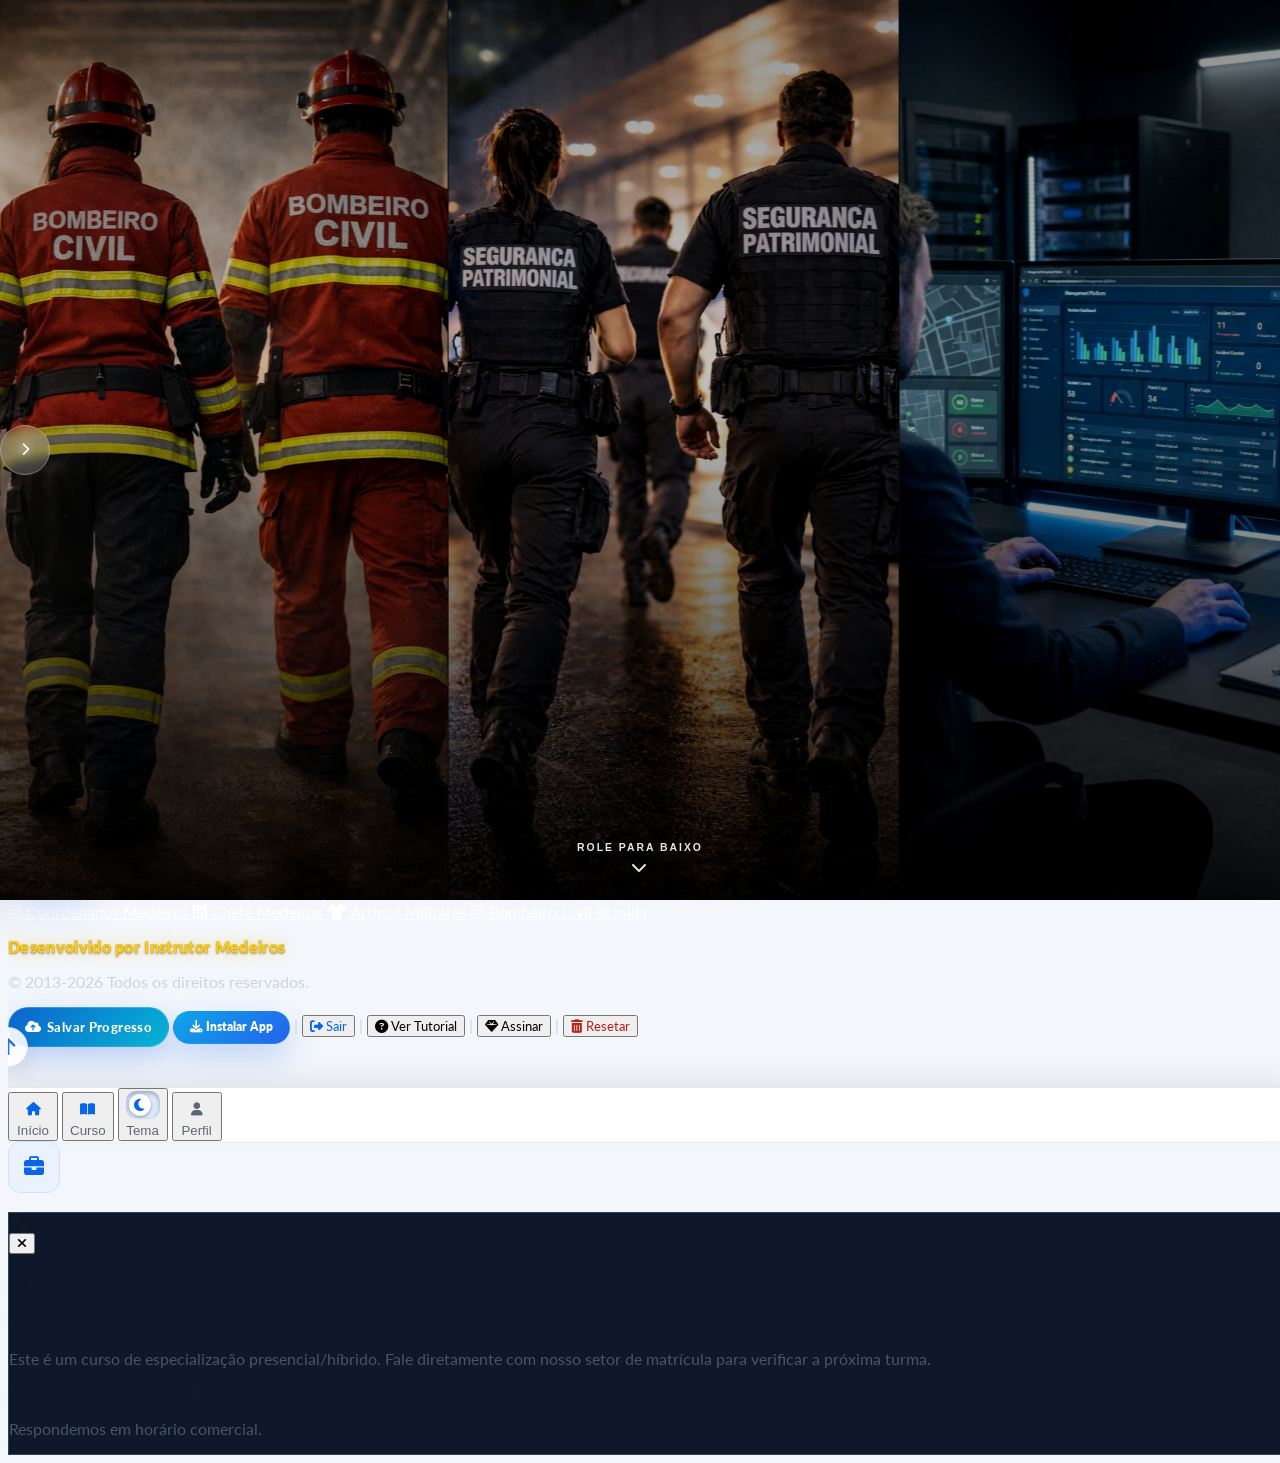
==== commit df11a158: "Simplifica textos do rodape" ====
--- a/index.html
+++ b/index.html
@@ -1079,7 +1079,7 @@
             <div class="container mx-auto px-4 md:px-6 max-w-7xl">
                 <div class="grid grid-cols-1 md:grid-cols-2 gap-8">
                     <div>
-                        <h3 class="text-xl font-semibold mb-4 text-white">Formação Bombeiro Civil / Brigadista</h3>
+                        <h3 class="text-xl font-semibold mb-4 text-white">Bombeiro Civil / Brigadista</h3>
                         <p class="text-gray-400">Capacitação profissional de excelência.</p>
                     </div>
                     <div>
@@ -1102,7 +1102,7 @@
                 </div>
                 <div class="border-t border-gray-700 mt-8 pt-6 text-center text-gray-500">
                     <p class="developer-credit mb-2">Desenvolvido por Instrutor Medeiros</p>
-                    <p>© 2013-2026 Curso de Formação Profissional. Todos os direitos reservados.</p>
+                    <p>© 2013-2026 Todos os direitos reservados.</p>
                    <div class="mt-6 flex flex-wrap justify-center items-center gap-4">
                       
 <button id="manual-sync-btn" class="manual-sync-highlight">
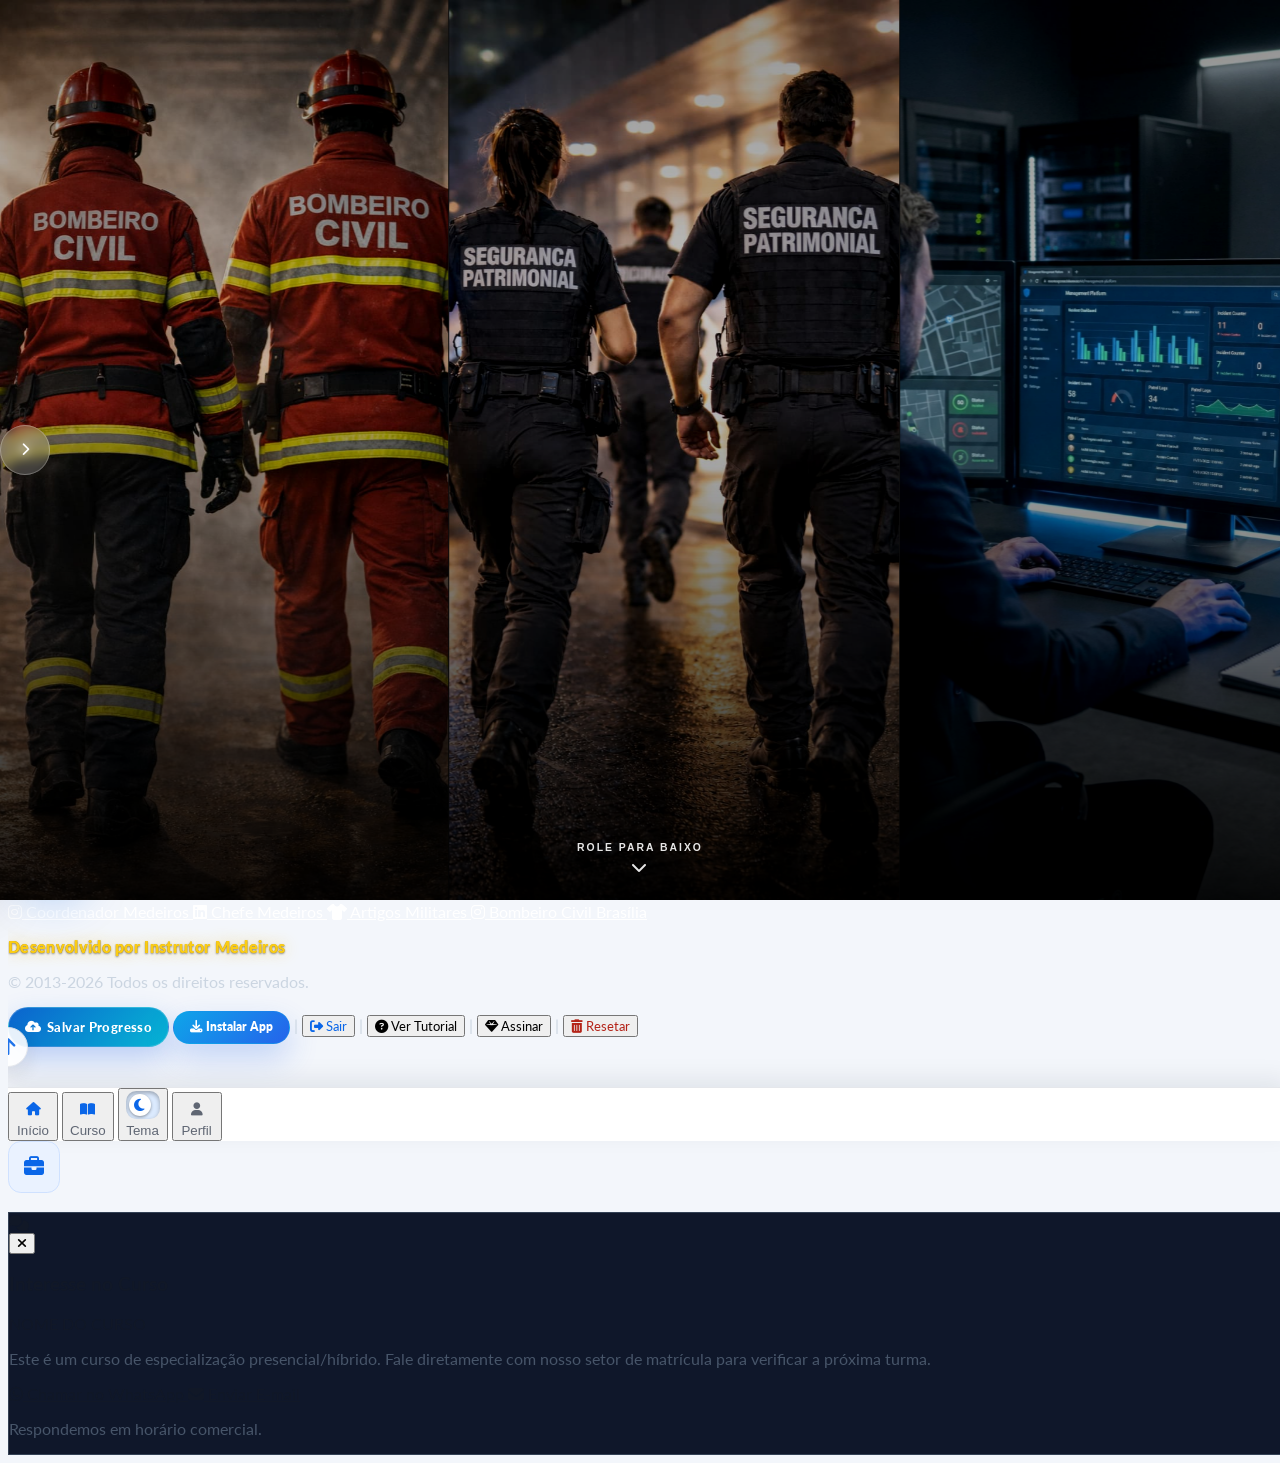
==== commit d423e64a: "Renova biblioteca com acervos e mapas visuais" ====
--- a/index.html
+++ b/index.html
@@ -29,7 +29,7 @@
       }
     </script>
 
-    <link rel="stylesheet" href="style.css?v=235">
+    <link rel="stylesheet" href="style.css?v=239">
     
     <script src="https://cdn.jsdelivr.net/npm/canvas-confetti@1.9.3/dist/confetti.browser.min.js"></script>
     <link rel="stylesheet" href="https://cdnjs.cloudflare.com/ajax/libs/font-awesome/6.4.0/css/all.min.css">
@@ -1765,7 +1765,7 @@
     <script src="js/library-manager.js?v=225" defer></script>
     <script src="js/feedback-manager.js?v=225" defer></script>
     <script src="js/student-experience.js?v=225" defer></script>
-    <script src="js/student-pages.js?v=235" defer></script>
+    <script src="js/student-pages.js?v=239" defer></script>
     <script src="js/course-navigation.js?v=225" defer></script>
     <script src="js/training-modes.js?v=233" defer></script>
     <script src="js/narrated-audio.js?v=225" defer></script>
--- a/style.css
+++ b/style.css
@@ -19475,3 +19475,55 @@
         font-size: 0.88rem;
     }
 }
+.bc-acervo { color: #172b46; }
+.bc-acervo-header { padding: 12px 0 28px; }
+.bc-acervo-header > span { color: #087f99; font-weight: 700; font-size: 14px; }
+.bc-acervo-header h2 { margin: 10px 0; font-size: 30px; line-height: 1.2; }
+.bc-acervo-header p, .bc-map-heading p { color: #536579; font-size: 17px; line-height: 1.6; }
+.bc-map-section { padding: 28px 0; border-top: 2px solid #0b90ac; border-bottom: 1px solid #d9e4ef; }
+.bc-map-heading { display: flex; align-items: center; justify-content: space-between; gap: 24px; margin-bottom: 22px; }
+.bc-library-tag { display: inline-block; color: #09667a; background: #d9f6f2; padding: 5px 10px; border-radius: 4px; font-size: 13px; font-weight: 700; }
+.bc-map-heading h3 { font-size: 24px; line-height: 1.35; margin: 10px 0 8px; }
+.bc-library-outline { flex-shrink: 0; display: inline-flex; align-items: center; gap: 10px; padding: 12px 16px; border: 1px solid #a5c8d8; border-radius: 6px; font-weight: 700; color: #066b8a; }
+.bc-map-cover { display: block; overflow: hidden; border-radius: 8px; border: 1px solid #bdd9e6; background: #fff; box-shadow: 0 8px 24px #17344b0c; }
+.bc-map-cover img { display: block; width: 100%; height: auto; max-height: 390px; object-fit: contain; background: #fff; padding: 12px; }
+.bc-map-caption { display: flex; align-items: center; justify-content: space-between; gap: 16px; background: #086a87; color: #fff; padding: 18px 22px; }
+.bc-acervo a { text-decoration: none; }
+.bc-acervo .bc-map-caption strong { display: block; font-size: 20px; color: #fff !important; }
+.bc-map-caption small { display: block; margin-top: 5px; font-size: 14px; color: #d4edf2; }
+.bc-map-open { display: inline-flex; align-items: center; gap: 10px; font-weight: 700; white-space: nowrap; }
+.bc-library-bonuses { display: grid; grid-template-columns: repeat(2,minmax(0,1fr)); gap: 12px; margin-top: 18px; }
+.bc-library-bonuses a { display: flex; align-items: center; gap: 14px; min-height: 86px; padding: 18px; border: 1px solid #d6e4ee; border-radius: 8px; background: #fff; }
+.bc-library-bonuses a > i:first-child { font-size: 24px; color: #09849a; width: 30px; text-align: center; flex-shrink: 0; }
+.bc-library-bonuses strong { display: block; font-size: 17px; }
+.bc-library-bonuses small { display: block; font-size: 14px; line-height: 1.5; color: #536579; margin-top: 4px; }
+.bc-bonus-arrow { margin-left: auto; color: #577080; font-size: 13px; }
+.bc-library-collections { padding: 30px 0; }
+.bc-library-collections > h3 { font-size: 22px; margin-bottom: 18px; }
+.bc-collection-grid { display: grid; grid-template-columns: repeat(2,minmax(0,1fr)); gap: 18px; }
+.bc-collection { --collection-color: #156bc3; display: flex; flex-direction: column; padding: 24px; border: 1px solid #d4e0ed; border-top: 3px solid var(--collection-color); border-radius: 8px; background: #fff; transition: border-color .15s, box-shadow .15s; }
+.bc-collection-livros { --collection-color: #158466; }
+.bc-collection-gibis { --collection-color: #c34775; }
+.bc-collection-videos { --collection-color: #ba5426; }
+.bc-collection-icon { display: inline-flex; align-items: center; justify-content: center; width: 48px; height: 48px; border-radius: 8px; background: #f0f5f9; color: var(--collection-color); font-size: 23px; }
+.bc-collection h4 { font-size: 21px; margin: 18px 0 10px; }
+.bc-collection p { color: #536579; font-size: 16px; line-height: 1.6; margin-bottom: 22px; }
+.bc-collection-action { margin-top: auto; display: flex; align-items: center; justify-content: space-between; gap: 12px; color: var(--collection-color); font-weight: 700; font-size: 15px; }
+.bc-acervo a:hover { box-shadow: 0 5px 18px #17344b18; }
+.bc-acervo a:focus-visible { outline: 3px solid #158cd3; outline-offset: 4px; }
+.dark .bc-acervo { color: #f1f5f9; }
+.dark .bc-acervo-header p, .dark .bc-map-heading p, .dark .bc-library-bonuses small, .dark .bc-collection p { color: #c3cfdb; }
+.dark .bc-library-bonuses a, .dark .bc-collection { background: #182330; border-color: #3d5062; }
+.dark .bc-collection { border-top-color: var(--collection-color); }
+.dark .bc-collection-icon { background: #263746; }
+.dark .bc-library-outline { color: #87daf0; }
+.dark .bc-collection-action { color: #e5edf5; }
+@media (max-width: 640px) {
+    .bc-acervo-header h2 { font-size: 26px; }
+    .bc-map-heading { flex-direction: column; align-items: flex-start; gap: 14px; }
+    .bc-map-heading h3 { font-size: 22px; }
+    .bc-map-cover img { padding: 4px; }
+    .bc-map-caption { flex-direction: column; align-items: flex-start; padding: 16px; }
+    .bc-library-bonuses, .bc-collection-grid { grid-template-columns: minmax(0,1fr); }
+    .bc-collection { padding: 22px; }
+}
